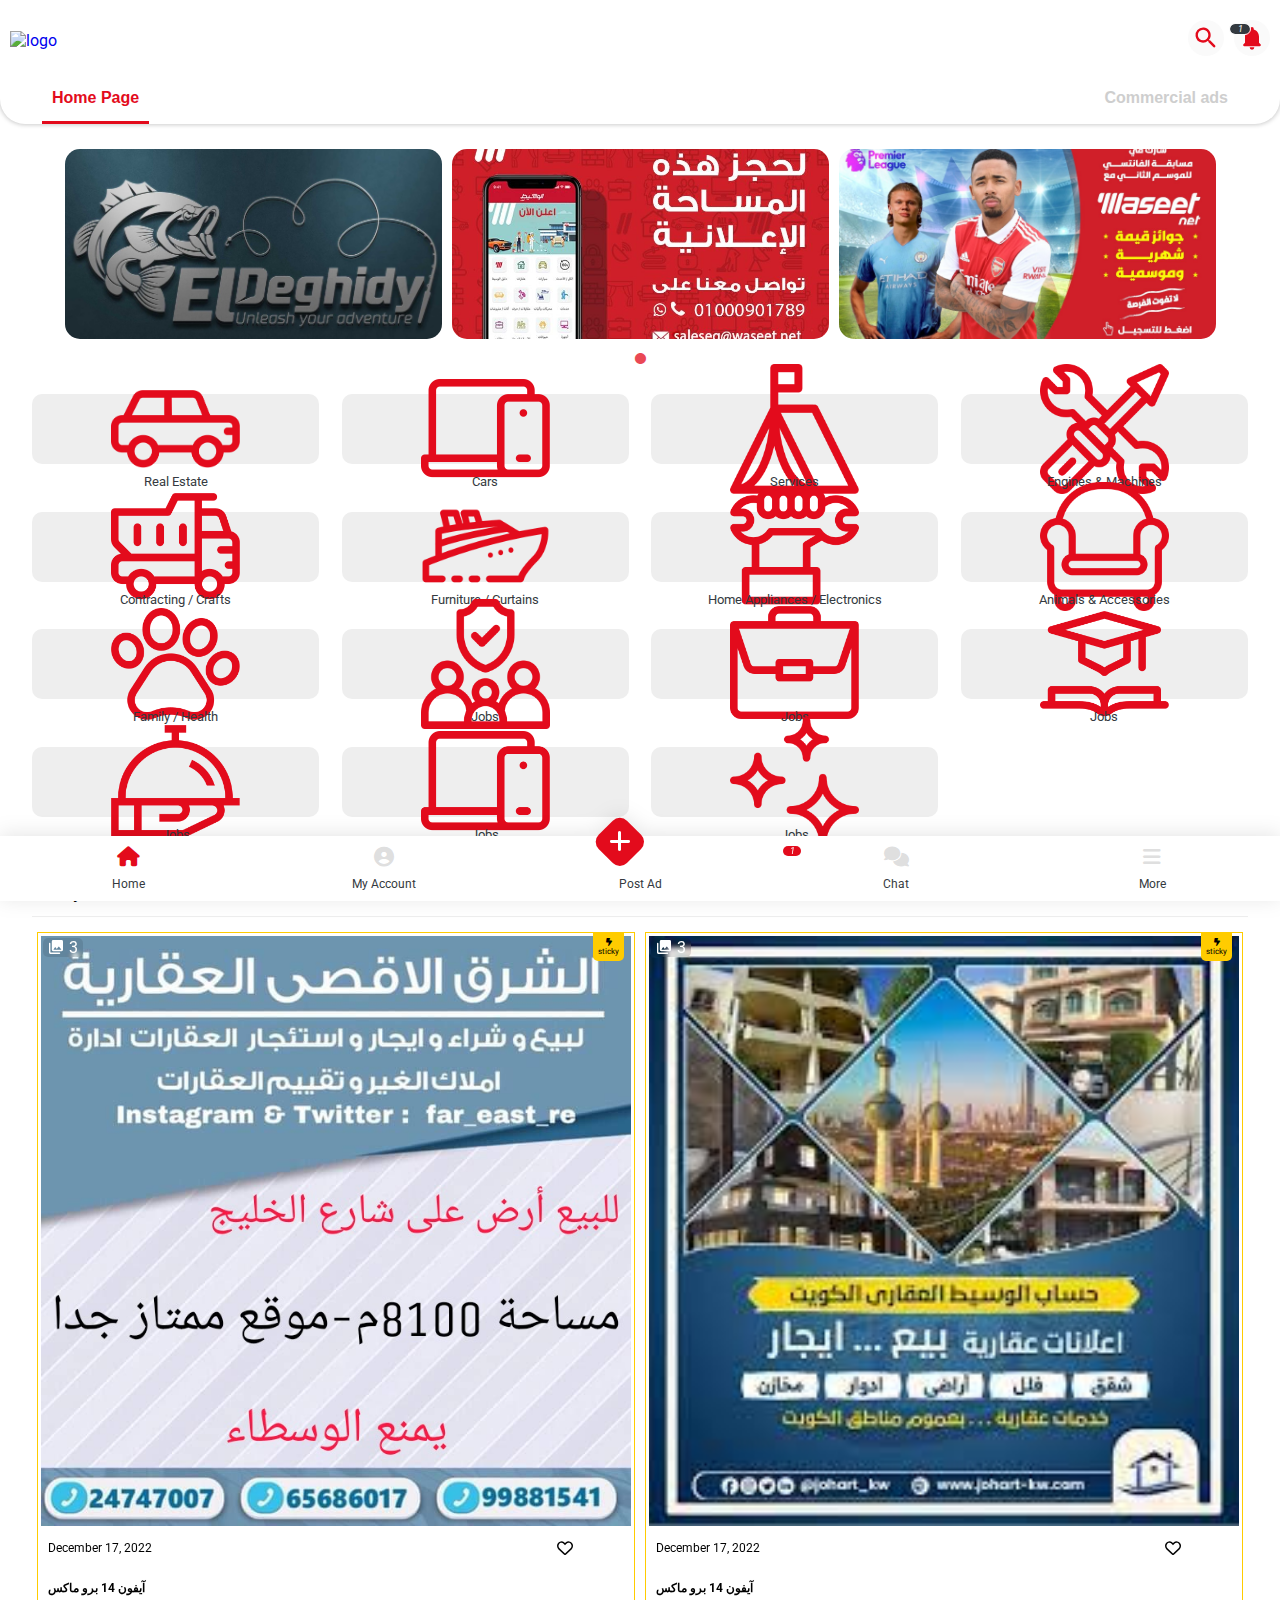
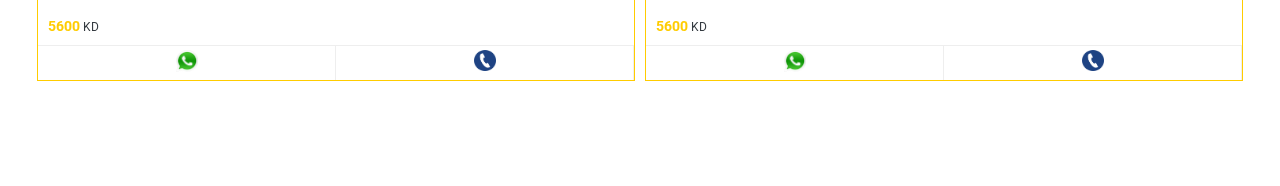
==== index.html @ 89611e68 "mobile-first design-push" ====
<!DOCTYPE html>
<html lang="en">

<head>
    <meta charset="UTF-8">
    <meta http-equiv="X-UA-Compatible" content="IE=edge">
    <meta name="viewport" content="width=device-width, initial-scale=1.0">
    <meta name="description" content="">
    <meta name="keywords" content="">
    <meta http-equiv="Content-Type" content="text/html;charset=UTF-8">
    <link rel="shortcut icon" href="images/icon/logo.ico" type="image/x-icon">
    <!-- FontAwesome -->
    <link rel="stylesheet" href="fonts/fontawesome.min.css">
    <link rel="stylesheet" href="fonts/brands.min.css">
    <link rel="stylesheet" href="fonts/solid.min.css">
    <link rel="stylesheet" href="fonts/regular.min.css">
    <!-- GoogleFonts English-->
    <link rel="preconnect" href="https://fonts.googleapis.com">
    <link rel="preconnect" href="https://fonts.gstatic.com" crossorigin>
    <link href="https://fonts.googleapis.com/css2?family=Roboto:wght@400;500;700&display=swap" rel="stylesheet">
    <!-- Slik -->
    <link rel="stylesheet" href="css/slick.css">
    <link rel="stylesheet" href="css/slick-theme.css">
    <!-- Style -->
    <link rel="stylesheet" href="css/main.css">
    <link rel="stylesheet" href="css/responsive.css">
    <title>Sample</title>
</head>

<body>
    <!-- Header Small View -->
    <header class="smViewHeader">
        <div class="container">
            <div class="top">
                <div class="logo"><a href="index.html"><img
                            src="https://eg.waseet.net/common-assets/img/logo/en-wasset-logo.svg" alt="logo"></a>
                </div>
                <div class="icon_smView">
                    <div class="search_icon"><a href=""><img src="images/icon/search.svg" alt="search"></a> </div>
                    <div class="notifiction_icon"><a href=""> <img src="images/icon/bell.svg" alt="bell"></a>
                        <div class="not-count">1</div>
                    </div>
                </div>
            </div>
            <div class="headerTaps">
                <!-- Tab links -->
                <div class="tab">
                    <button class="tablinks activeTapHomePage"
                        onclick="window.location='index.html';showPageContent(event);">Home Page
                    </button>

                </div>
                <div id="commercialPageTap" class="tab">
                    <button class="tablinks"
                        onclick="window.location='commercialAds.html';showPageContent(event);">Commercial
                        ads</button>
                </div>
            </div>
        </div>
    </header><!-- Header Small View -->


    <section class="pageContentSection">
        <div class="pageContent">
            <!-- Home Page content -->
            <div id="homePage" class="tabcontent">
                <!-- Main Slider SmallView -->
                <div class="centerSliderSmView">
                    <div class="item"><img src="images/slider/eldeghady.jpg" alt=""> </div>
                    <div class="item"><img src="images/slider/9.jpg" alt=""> </div>
                    <div class="item"><img src="images/slider/2.jpeg" alt=""> </div>
                </div><!-- Main Slider SmallView -->

                <!-- Category HomePage Icon -->
                <section class="categoryHomePageSection">
                    <div class="container">
                        <div class="categoryHomePage">
                            <div class="cat">
                                <div class="imgContainer"><img src="images/icon/cars-main-category-.png"
                                        alt="home appliance"></div>
                                <span class="catName">Real Estate</span>
                            </div>
                            <div class="cat">
                                <div class="imgContainer"><img src="images/icon/home-appliances-electronics.png"
                                        alt="cars">
                                </div>
                                <span class="catName">Cars</span>
                            </div>
                            <div class="cat">
                                <div class="imgContainer"><img src="images/icon/land-camps.png" alt="">
                                </div>
                                <span class="catName">Services</span>
                            </div>
                            <div class="cat">
                                <div class="imgContainer"><img src="images/icon/services.png" alt=""></div>
                                <span class="catName">Engines & Machines</span>
                            </div>
                            <div class="cat">
                                <div class="imgContainer"><img src="images/icon/engines-machines-main.png" alt=""></div>
                                <span class="catName">Contracting / Crafts</span>
                            </div>
                            <div class="cat">
                                <div class="imgContainer"> <img src="images/icon/sea.png" alt=""></div>
                                <span class="catName">Furniture / Curtains</span>
                            </div>
                            <div class="cat">
                                <div class="imgContainer"><img src="images/icon/contracting-crafts-main.png" alt="">
                                </div>
                                <span class="catName">Home Appliances / Electronics</span>
                            </div>
                            <div class="cat">
                                <div class="imgContainer"><img src="images/icon/furniture-curtains.png" alt=""></div>
                                <span class="catName">Animals & Accessories</span>
                            </div>
                            <div class="cat">
                                <div class="imgContainer"><img src="images/icon/animals-accessories.png" alt="">
                                </div>
                                <span class="catName">Family / Health</span>
                            </div>
                            <div class="cat">
                                <a href="#">
                                    <div class="imgContainer"><img src="images/icon/family-health.png" alt="">
                                    </div>
                                    <span class="catName">Jobs</span>
                                </a>
                            </div>
                            <div class="cat">
                                <a href="#">
                                    <div class="imgContainer"><img src="images/icon/jobs-.png" alt="">
                                    </div>
                                    <span class="catName">Jobs</span>
                                </a>
                            </div>
                            <div class="cat">
                                <a href="#">
                                    <div class="imgContainer"><img src="images/icon/training-institutes.png" alt="">
                                    </div>
                                    <span class="catName">Jobs</span>
                                </a>
                            </div>
                            <div class="cat">
                                <a href="#">
                                    <div class="imgContainer"><img src="images/icon/weddings-events.png" alt="">
                                    </div>
                                    <span class="catName">Jobs</span>
                                </a>
                            </div>
                            <div class="cat">
                                <a href="#">
                                    <div class="imgContainer"><img src="images/icon/home-appliances-electronics.png"
                                            alt="">
                                    </div>
                                    <span class="catName">Jobs</span>
                                </a>
                            </div>
                            <div class="cat">
                                <a href="#">
                                    <div class="imgContainer"><img src="images/icon/miscellaneous.png" alt="">
                                    </div>
                                    <span class="catName">Jobs</span>
                                </a>
                            </div>
                        </div>
                    </div>
                </section><!-- Category HomePage Icon -->

                <!-- Sticky Ads Title -->
                <section class="titleSection">
                    <div class="container">
                        <div class="flexArrangement">
                            <h3 class="title">Sticky Ads</h3>
                            <div class="arrowMore"><a href="#"><i class="fa-solid fa-arrow-right"></i></a></div>
                        </div>
                    </div>
                </section><!-- Sticky Ads Title -->

                <!-- Sticky Ads Slider -->
                <section class="stickyAdsSlider">
                    <div class="container">
                        <div class="autoplaystickAddSlider">
                            <div class="stickyItem">
                                <div class="stickyItemborder">
                                    <div class="stickyItemImg">
                                        <img src="images/ads/EquQ4h-W4AAQi5R.jpg" alt="">
                                        <div class="imgNum">
                                            <svg xmlns="http://www.w3.org/2000/svg" width="16" height="16"
                                                viewBox="0 0 16 16">
                                                <g id="collections_black_24dp" transform="translate(-2 -2)">
                                                    <path id="Path_27790" data-name="Path 27790" d="M0,0H16V16H0Z"
                                                        transform="translate(2 2)" fill="none" />
                                                    <path id="Path_27791" data-name="Path 27791"
                                                        d="M16,11.8V3.4A1.4,1.4,0,0,0,14.6,2H6.2A1.4,1.4,0,0,0,4.8,3.4v8.4a1.4,1.4,0,0,0,1.4,1.4h8.4A1.4,1.4,0,0,0,16,11.8ZM8.58,9.371,9.721,10.9l1.806-2.254a.35.35,0,0,1,.546,0l2.072,2.59a.349.349,0,0,1-.273.567H6.9a.35.35,0,0,1-.28-.56l1.4-1.869a.355.355,0,0,1,.56,0ZM2,5.5v9.1A1.4,1.4,0,0,0,3.4,16h9.1a.7.7,0,0,0,0-1.4H4.1a.7.7,0,0,1-.7-.7V5.5A.7.7,0,1,0,2,5.5Z"
                                                        transform="translate(1 1)" fill="#fff" />
                                                </g>
                                            </svg>
                                            <span class="imgCount">3</span>
                                        </div>
                                        <div class="imgboltstickybadge">
                                            <div class="boltIconDiv">
                                                <i class="fa-solid fa-bolt-lightning"></i>
                                            </div>
                                            <span>sticky</span>
                                        </div>
                                    </div>

                                    <div class="stickyItemContent">
                                        <div class="stickyItemContentaddfavIco"><i class="fa-regular fa-heart"></i>
                                        </div>
                                        <div class="stickyItemContenttime">
                                            <p>December 17, 2022 </p>
                                        </div>
                                        <div class="stickyItemContentTitle">
                                            <h5>آيفون 14 برو ماكس</h5>
                                        </div>
                                        <div class="stickyItemContentPrice">5600 <small>KD</small> </div>
                                    </div>

                                    <div class="stickyIteContact">
                                        <ul>
                                            <li>
                                                <div class="whats"><a
                                                        href="https://wa.me/+201275611440?text=urlencodedtext"><img
                                                            src="images/icon/whatsapp_logo-2x.png" alt="">
                                                    </a></div>

                                            </li>
                                            <li>
                                                <div class="call">
                                                    <a href="#"><img src="images/icon/call.png" alt=""></a>
                                                </div>
                                            </li>
                                        </ul>
                                    </div>
                                </div>
                            </div>

                            <div class="stickyItem">
                                <div class="stickyItemborder">
                                    <div class="stickyItemImg">
                                        <img src="images/ads/download.jpg" alt="">
                                        <div class="imgNum">
                                            <svg xmlns="http://www.w3.org/2000/svg" width="16" height="16"
                                                viewBox="0 0 16 16">
                                                <g id="collections_black_24dp" transform="translate(-2 -2)">
                                                    <path id="Path_27790" data-name="Path 27790" d="M0,0H16V16H0Z"
                                                        transform="translate(2 2)" fill="none" />
                                                    <path id="Path_27791" data-name="Path 27791"
                                                        d="M16,11.8V3.4A1.4,1.4,0,0,0,14.6,2H6.2A1.4,1.4,0,0,0,4.8,3.4v8.4a1.4,1.4,0,0,0,1.4,1.4h8.4A1.4,1.4,0,0,0,16,11.8ZM8.58,9.371,9.721,10.9l1.806-2.254a.35.35,0,0,1,.546,0l2.072,2.59a.349.349,0,0,1-.273.567H6.9a.35.35,0,0,1-.28-.56l1.4-1.869a.355.355,0,0,1,.56,0ZM2,5.5v9.1A1.4,1.4,0,0,0,3.4,16h9.1a.7.7,0,0,0,0-1.4H4.1a.7.7,0,0,1-.7-.7V5.5A.7.7,0,1,0,2,5.5Z"
                                                        transform="translate(1 1)" fill="#fff" />
                                                </g>
                                            </svg>
                                            <span class="imgCount">3</span>
                                        </div>
                                        <div class="imgboltstickybadge">
                                            <div class="boltIconDiv">
                                                <i class="fa-solid fa-bolt-lightning"></i>
                                            </div>
                                            <span>sticky</span>
                                        </div>
                                    </div>

                                    <div class="stickyItemContent">
                                        <div class="stickyItemContentaddfavIco"><i class="fa-regular fa-heart"></i>
                                        </div>
                                        <div class="stickyItemContenttime">
                                            <p>December 17, 2022 </p>
                                        </div>
                                        <div class="stickyItemContentTitle">
                                            <h5>آيفون 14 برو ماكس</h5>
                                        </div>
                                        <div class="stickyItemContentPrice">5600 <small>KD</small> </div>
                                    </div>

                                    <div class="stickyIteContact">
                                        <ul>
                                            <li>
                                                <div class="whats"><a
                                                        href="https://wa.me/+201275611440?text=urlencodedtext"><img
                                                            src="images/icon/whatsapp_logo-2x.png" alt="">
                                                    </a></div>

                                            </li>
                                            <li>
                                                <div class="call">
                                                    <a href="#"><img src="images/icon/call.png" alt=""></a>
                                                </div>
                                            </li>
                                        </ul>
                                    </div>
                                </div>

                            </div>

                            <div class="stickyItem">
                                <div class="stickyItemborder">
                                    <div class="stickyItemImg">
                                        <img src="images/ads/EpnDn-5XMAAPvH9.jpg" alt="">
                                        <div class="imgNum">
                                            <svg xmlns="http://www.w3.org/2000/svg" width="16" height="16"
                                                viewBox="0 0 16 16">
                                                <g id="collections_black_24dp" transform="translate(-2 -2)">
                                                    <path id="Path_27790" data-name="Path 27790" d="M0,0H16V16H0Z"
                                                        transform="translate(2 2)" fill="none" />
                                                    <path id="Path_27791" data-name="Path 27791"
                                                        d="M16,11.8V3.4A1.4,1.4,0,0,0,14.6,2H6.2A1.4,1.4,0,0,0,4.8,3.4v8.4a1.4,1.4,0,0,0,1.4,1.4h8.4A1.4,1.4,0,0,0,16,11.8ZM8.58,9.371,9.721,10.9l1.806-2.254a.35.35,0,0,1,.546,0l2.072,2.59a.349.349,0,0,1-.273.567H6.9a.35.35,0,0,1-.28-.56l1.4-1.869a.355.355,0,0,1,.56,0ZM2,5.5v9.1A1.4,1.4,0,0,0,3.4,16h9.1a.7.7,0,0,0,0-1.4H4.1a.7.7,0,0,1-.7-.7V5.5A.7.7,0,1,0,2,5.5Z"
                                                        transform="translate(1 1)" fill="#fff" />
                                                </g>
                                            </svg>
                                            <span class="imgCount">3</span>
                                        </div>
                                        <div class="imgboltstickybadge">
                                            <div class="boltIconDiv">
                                                <i class="fa-solid fa-bolt-lightning"></i>
                                            </div>
                                            <span>sticky</span>
                                        </div>
                                    </div>

                                    <div class="stickyItemContent">
                                        <div class="stickyItemContentaddfavIco"><i class="fa-regular fa-heart"></i>
                                        </div>
                                        <div class="stickyItemContenttime">
                                            <p>December 17, 2022 </p>
                                        </div>
                                        <div class="stickyItemContentTitle">
                                            <h5>آيفون 14 برو ماكس</h5>
                                        </div>
                                        <div class="stickyItemContentPrice">5600 <small>KD</small> </div>
                                    </div>
                                    <div class="stickyIteContact">
                                        <ul>
                                            <li>
                                                <div class="whats"><a
                                                        href="https://wa.me/+201275611440?text=urlencodedtext"><img
                                                            src="images/icon/whatsapp_logo-2x.png" alt="">
                                                    </a></div>

                                            </li>
                                            <li>
                                                <div class="call">
                                                    <a href="#"><img src="images/icon/call.png" alt=""></a>
                                                </div>
                                            </li>
                                        </ul>
                                    </div>
                                </div>
                            </div>

                            <div class="stickyItem">
                                <div class="stickyItemborder">
                                    <div class="stickyItemImg">
                                        <img src="images/ads/EquQ4h-W4AAQi5R.jpg" alt="">
                                        <div class="imgNum">
                                            <svg xmlns="http://www.w3.org/2000/svg" width="16" height="16"
                                                viewBox="0 0 16 16">
                                                <g id="collections_black_24dp" transform="translate(-2 -2)">
                                                    <path id="Path_27790" data-name="Path 27790" d="M0,0H16V16H0Z"
                                                        transform="translate(2 2)" fill="none" />
                                                    <path id="Path_27791" data-name="Path 27791"
                                                        d="M16,11.8V3.4A1.4,1.4,0,0,0,14.6,2H6.2A1.4,1.4,0,0,0,4.8,3.4v8.4a1.4,1.4,0,0,0,1.4,1.4h8.4A1.4,1.4,0,0,0,16,11.8ZM8.58,9.371,9.721,10.9l1.806-2.254a.35.35,0,0,1,.546,0l2.072,2.59a.349.349,0,0,1-.273.567H6.9a.35.35,0,0,1-.28-.56l1.4-1.869a.355.355,0,0,1,.56,0ZM2,5.5v9.1A1.4,1.4,0,0,0,3.4,16h9.1a.7.7,0,0,0,0-1.4H4.1a.7.7,0,0,1-.7-.7V5.5A.7.7,0,1,0,2,5.5Z"
                                                        transform="translate(1 1)" fill="#fff" />
                                                </g>
                                            </svg>
                                            <span class="imgCount">3</span>
                                        </div>
                                        <div class="imgboltstickybadge">
                                            <div class="boltIconDiv">
                                                <i class="fa-solid fa-bolt-lightning"></i>
                                            </div>
                                            <span>sticky</span>
                                        </div>
                                    </div>

                                    <div class="stickyItemContent">
                                        <div class="stickyItemContentaddfavIco"><i class="fa-regular fa-heart"></i>
                                        </div>
                                        <div class="stickyItemContenttime">
                                            <p>December 17, 2022 </p>
                                        </div>
                                        <div class="stickyItemContentTitle">
                                            <h5>آيفون 14 برو ماكس</h5>
                                        </div>
                                        <div class="stickyItemContentPrice">5600 <small>KD</small> </div>
                                    </div>

                                    <div class="stickyIteContact">
                                        <ul>
                                            <li>
                                                <div class="whats"><a
                                                        href="https://wa.me/+201275611440?text=urlencodedtext"><img
                                                            src="images/icon/whatsapp_logo-2x.png" alt="">
                                                    </a></div>

                                            </li>
                                            <li>
                                                <div class="call">
                                                    <a href="#"><img src="images/icon/call.png" alt=""></a>
                                                </div>
                                            </li>
                                        </ul>
                                    </div>
                                </div>
                            </div>
                        </div>
                    </div>
                </section><!-- Sticky Ads Slider -->
            </div>
        </div>
    </section>


    <footer id="smallViewFooter">
        <ul class="smallViewFooterMenu">

            <li>
                <a href="">
                    <i class="fa-sharp fa-solid fa-house fa-lg smallViewFooterMenuLiActive"></i>
                    <span>home</span>
                </a>
            </li>

            <li>
                <a href="">
                    <i class="fa-solid fa-circle-user fa-lg"></i>
                    <span>my account</span>
                </a>
            </li>

            <li>
                <a href="" class="plusIconFooter">
                    <div class="plusIconContainer">
                        <div class="plusIconFooterBg">
                            <i class="fa-solid fa-plus fa-lg"></i>
                        </div>
                    </div>
                    <span>post ad</span>
                </a>
            </li>

            <li>
                <a href="" class="smallFooterCommentIconHref">
                    <div class="smallFooterCommentIcon">
                        <i class="fa-solid fa-comments fa-lg"></i>
                        <div class="smallFooterCommentIconCountDiv">1</div>
                    </div>

                    <span>chat</span>
                </a>
            </li>

            <li>
                <a href="">
                    <i class="fa-solid fa-bars fa-lg"></i>
                    <span>more</span>
                </a>
            </li>

        </ul>
    </footer>


    <script src="js/jquery.min.js"></script>
    <script src="js/jquery-migrate.min.js"></script>
    <script src="js/slick.min.js"></script>
    <script src="js/smooth-scroll.js"></script>
    <script src="js/script.js"></script>
</body>

</html>
---- fonts/brands.min.css ----
/*!
 * Font Awesome Free 6.2.0 by @fontawesome - https://fontawesome.com
 * License - https://fontawesome.com/license/free (Icons: CC BY 4.0, Fonts: SIL OFL 1.1, Code: MIT License)
 * Copyright 2022 Fonticons, Inc.
 */
:host,:root{--fa-style-family-brands:"Font Awesome 6 Brands";--fa-font-brands:normal 400 1em/1 "Font Awesome 6 Brands"}@font-face{font-family:"Font Awesome 6 Brands";font-style:normal;font-weight:400;font-display:block;src:url(../webfonts/fa-brands-400.woff2) format("woff2"),url(../webfonts/fa-brands-400.ttf) format("truetype")}.fa-brands,.fab{font-weight:400}.fa-monero:before{content:"\f3d0"}.fa-hooli:before{content:"\f427"}.fa-yelp:before{content:"\f1e9"}.fa-cc-visa:before{content:"\f1f0"}.fa-lastfm:before{content:"\f202"}.fa-shopware:before{content:"\f5b5"}.fa-creative-commons-nc:before{content:"\f4e8"}.fa-aws:before{content:"\f375"}.fa-redhat:before{content:"\f7bc"}.fa-yoast:before{content:"\f2b1"}.fa-cloudflare:before{content:"\e07d"}.fa-ups:before{content:"\f7e0"}.fa-wpexplorer:before{content:"\f2de"}.fa-dyalog:before{content:"\f399"}.fa-bity:before{content:"\f37a"}.fa-stackpath:before{content:"\f842"}.fa-buysellads:before{content:"\f20d"}.fa-first-order:before{content:"\f2b0"}.fa-modx:before{content:"\f285"}.fa-guilded:before{content:"\e07e"}.fa-vnv:before{content:"\f40b"}.fa-js-square:before,.fa-square-js:before{content:"\f3b9"}.fa-microsoft:before{content:"\f3ca"}.fa-qq:before{content:"\f1d6"}.fa-orcid:before{content:"\f8d2"}.fa-java:before{content:"\f4e4"}.fa-invision:before{content:"\f7b0"}.fa-creative-commons-pd-alt:before{content:"\f4ed"}.fa-centercode:before{content:"\f380"}.fa-glide-g:before{content:"\f2a6"}.fa-drupal:before{content:"\f1a9"}.fa-hire-a-helper:before{content:"\f3b0"}.fa-creative-commons-by:before{content:"\f4e7"}.fa-unity:before{content:"\e049"}.fa-whmcs:before{content:"\f40d"}.fa-rocketchat:before{content:"\f3e8"}.fa-vk:before{content:"\f189"}.fa-untappd:before{content:"\f405"}.fa-mailchimp:before{content:"\f59e"}.fa-css3-alt:before{content:"\f38b"}.fa-reddit-square:before,.fa-square-reddit:before{content:"\f1a2"}.fa-vimeo-v:before{content:"\f27d"}.fa-contao:before{content:"\f26d"}.fa-square-font-awesome:before{content:"\e5ad"}.fa-deskpro:before{content:"\f38f"}.fa-sistrix:before{content:"\f3ee"}.fa-instagram-square:before,.fa-square-instagram:before{content:"\e055"}.fa-battle-net:before{content:"\f835"}.fa-the-red-yeti:before{content:"\f69d"}.fa-hacker-news-square:before,.fa-square-hacker-news:before{content:"\f3af"}.fa-edge:before{content:"\f282"}.fa-napster:before{content:"\f3d2"}.fa-snapchat-square:before,.fa-square-snapchat:before{content:"\f2ad"}.fa-google-plus-g:before{content:"\f0d5"}.fa-artstation:before{content:"\f77a"}.fa-markdown:before{content:"\f60f"}.fa-sourcetree:before{content:"\f7d3"}.fa-google-plus:before{content:"\f2b3"}.fa-diaspora:before{content:"\f791"}.fa-foursquare:before{content:"\f180"}.fa-stack-overflow:before{content:"\f16c"}.fa-github-alt:before{content:"\f113"}.fa-phoenix-squadron:before{content:"\f511"}.fa-pagelines:before{content:"\f18c"}.fa-algolia:before{content:"\f36c"}.fa-red-river:before{content:"\f3e3"}.fa-creative-commons-sa:before{content:"\f4ef"}.fa-safari:before{content:"\f267"}.fa-google:before{content:"\f1a0"}.fa-font-awesome-alt:before,.fa-square-font-awesome-stroke:before{content:"\f35c"}.fa-atlassian:before{content:"\f77b"}.fa-linkedin-in:before{content:"\f0e1"}.fa-digital-ocean:before{content:"\f391"}.fa-nimblr:before{content:"\f5a8"}.fa-chromecast:before{content:"\f838"}.fa-evernote:before{content:"\f839"}.fa-hacker-news:before{content:"\f1d4"}.fa-creative-commons-sampling:before{content:"\f4f0"}.fa-adversal:before{content:"\f36a"}.fa-creative-commons:before{content:"\f25e"}.fa-watchman-monitoring:before{content:"\e087"}.fa-fonticons:before{content:"\f280"}.fa-weixin:before{content:"\f1d7"}.fa-shirtsinbulk:before{content:"\f214"}.fa-codepen:before{content:"\f1cb"}.fa-git-alt:before{content:"\f841"}.fa-lyft:before{content:"\f3c3"}.fa-rev:before{content:"\f5b2"}.fa-windows:before{content:"\f17a"}.fa-wizards-of-the-coast:before{content:"\f730"}.fa-square-viadeo:before,.fa-viadeo-square:before{content:"\f2aa"}.fa-meetup:before{content:"\f2e0"}.fa-centos:before{content:"\f789"}.fa-adn:before{content:"\f170"}.fa-cloudsmith:before{content:"\f384"}.fa-pied-piper-alt:before{content:"\f1a8"}.fa-dribbble-square:before,.fa-square-dribbble:before{content:"\f397"}.fa-codiepie:before{content:"\f284"}.fa-node:before{content:"\f419"}.fa-mix:before{content:"\f3cb"}.fa-steam:before{content:"\f1b6"}.fa-cc-apple-pay:before{content:"\f416"}.fa-scribd:before{content:"\f28a"}.fa-openid:before{content:"\f19b"}.fa-instalod:before{content:"\e081"}.fa-expeditedssl:before{content:"\f23e"}.fa-sellcast:before{content:"\f2da"}.fa-square-twitter:before,.fa-twitter-square:before{content:"\f081"}.fa-r-project:before{content:"\f4f7"}.fa-delicious:before{content:"\f1a5"}.fa-freebsd:before{content:"\f3a4"}.fa-vuejs:before{content:"\f41f"}.fa-accusoft:before{content:"\f369"}.fa-ioxhost:before{content:"\f208"}.fa-fonticons-fi:before{content:"\f3a2"}.fa-app-store:before{content:"\f36f"}.fa-cc-mastercard:before{content:"\f1f1"}.fa-itunes-note:before{content:"\f3b5"}.fa-golang:before{content:"\e40f"}.fa-kickstarter:before{content:"\f3bb"}.fa-grav:before{content:"\f2d6"}.fa-weibo:before{content:"\f18a"}.fa-uncharted:before{content:"\e084"}.fa-firstdraft:before{content:"\f3a1"}.fa-square-youtube:before,.fa-youtube-square:before{content:"\f431"}.fa-wikipedia-w:before{content:"\f266"}.fa-rendact:before,.fa-wpressr:before{content:"\f3e4"}.fa-angellist:before{content:"\f209"}.fa-galactic-republic:before{content:"\f50c"}.fa-nfc-directional:before{content:"\e530"}.fa-skype:before{content:"\f17e"}.fa-joget:before{content:"\f3b7"}.fa-fedora:before{content:"\f798"}.fa-stripe-s:before{content:"\f42a"}.fa-meta:before{content:"\e49b"}.fa-laravel:before{content:"\f3bd"}.fa-hotjar:before{content:"\f3b1"}.fa-bluetooth-b:before{content:"\f294"}.fa-sticker-mule:before{content:"\f3f7"}.fa-creative-commons-zero:before{content:"\f4f3"}.fa-hips:before{content:"\f452"}.fa-behance:before{content:"\f1b4"}.fa-reddit:before{content:"\f1a1"}.fa-discord:before{content:"\f392"}.fa-chrome:before{content:"\f268"}.fa-app-store-ios:before{content:"\f370"}.fa-cc-discover:before{content:"\f1f2"}.fa-wpbeginner:before{content:"\f297"}.fa-confluence:before{content:"\f78d"}.fa-mdb:before{content:"\f8ca"}.fa-dochub:before{content:"\f394"}.fa-accessible-icon:before{content:"\f368"}.fa-ebay:before{content:"\f4f4"}.fa-amazon:before{content:"\f270"}.fa-unsplash:before{content:"\e07c"}.fa-yarn:before{content:"\f7e3"}.fa-square-steam:before,.fa-steam-square:before{content:"\f1b7"}.fa-500px:before{content:"\f26e"}.fa-square-vimeo:before,.fa-vimeo-square:before{content:"\f194"}.fa-asymmetrik:before{content:"\f372"}.fa-font-awesome-flag:before,.fa-font-awesome-logo-full:before,.fa-font-awesome:before{content:"\f2b4"}.fa-gratipay:before{content:"\f184"}.fa-apple:before{content:"\f179"}.fa-hive:before{content:"\e07f"}.fa-gitkraken:before{content:"\f3a6"}.fa-keybase:before{content:"\f4f5"}.fa-apple-pay:before{content:"\f415"}.fa-padlet:before{content:"\e4a0"}.fa-amazon-pay:before{content:"\f42c"}.fa-github-square:before,.fa-square-github:before{content:"\f092"}.fa-stumbleupon:before{content:"\f1a4"}.fa-fedex:before{content:"\f797"}.fa-phoenix-framework:before{content:"\f3dc"}.fa-shopify:before{content:"\e057"}.fa-neos:before{content:"\f612"}.fa-hackerrank:before{content:"\f5f7"}.fa-researchgate:before{content:"\f4f8"}.fa-swift:before{content:"\f8e1"}.fa-angular:before{content:"\f420"}.fa-speakap:before{content:"\f3f3"}.fa-angrycreative:before{content:"\f36e"}.fa-y-combinator:before{content:"\f23b"}.fa-empire:before{content:"\f1d1"}.fa-envira:before{content:"\f299"}.fa-gitlab-square:before,.fa-square-gitlab:before{content:"\e5ae"}.fa-studiovinari:before{content:"\f3f8"}.fa-pied-piper:before{content:"\f2ae"}.fa-wordpress:before{content:"\f19a"}.fa-product-hunt:before{content:"\f288"}.fa-firefox:before{content:"\f269"}.fa-linode:before{content:"\f2b8"}.fa-goodreads:before{content:"\f3a8"}.fa-odnoklassniki-square:before,.fa-square-odnoklassniki:before{content:"\f264"}.fa-jsfiddle:before{content:"\f1cc"}.fa-sith:before{content:"\f512"}.fa-themeisle:before{content:"\f2b2"}.fa-page4:before{content:"\f3d7"}.fa-hashnode:before{content:"\e499"}.fa-react:before{content:"\f41b"}.fa-cc-paypal:before{content:"\f1f4"}.fa-squarespace:before{content:"\f5be"}.fa-cc-stripe:before{content:"\f1f5"}.fa-creative-commons-share:before{content:"\f4f2"}.fa-bitcoin:before{content:"\f379"}.fa-keycdn:before{content:"\f3ba"}.fa-opera:before{content:"\f26a"}.fa-itch-io:before{content:"\f83a"}.fa-umbraco:before{content:"\f8e8"}.fa-galactic-senate:before{content:"\f50d"}.fa-ubuntu:before{content:"\f7df"}.fa-draft2digital:before{content:"\f396"}.fa-stripe:before{content:"\f429"}.fa-houzz:before{content:"\f27c"}.fa-gg:before{content:"\f260"}.fa-dhl:before{content:"\f790"}.fa-pinterest-square:before,.fa-square-pinterest:before{content:"\f0d3"}.fa-xing:before{content:"\f168"}.fa-blackberry:before{content:"\f37b"}.fa-creative-commons-pd:before{content:"\f4ec"}.fa-playstation:before{content:"\f3df"}.fa-quinscape:before{content:"\f459"}.fa-less:before{content:"\f41d"}.fa-blogger-b:before{content:"\f37d"}.fa-opencart:before{content:"\f23d"}.fa-vine:before{content:"\f1ca"}.fa-paypal:before{content:"\f1ed"}.fa-gitlab:before{content:"\f296"}.fa-typo3:before{content:"\f42b"}.fa-reddit-alien:before{content:"\f281"}.fa-yahoo:before{content:"\f19e"}.fa-dailymotion:before{content:"\e052"}.fa-affiliatetheme:before{content:"\f36b"}.fa-pied-piper-pp:before{content:"\f1a7"}.fa-bootstrap:before{content:"\f836"}.fa-odnoklassniki:before{content:"\f263"}.fa-nfc-symbol:before{content:"\e531"}.fa-ethereum:before{content:"\f42e"}.fa-speaker-deck:before{content:"\f83c"}.fa-creative-commons-nc-eu:before{content:"\f4e9"}.fa-patreon:before{content:"\f3d9"}.fa-avianex:before{content:"\f374"}.fa-ello:before{content:"\f5f1"}.fa-gofore:before{content:"\f3a7"}.fa-bimobject:before{content:"\f378"}.fa-facebook-f:before{content:"\f39e"}.fa-google-plus-square:before,.fa-square-google-plus:before{content:"\f0d4"}.fa-mandalorian:before{content:"\f50f"}.fa-first-order-alt:before{content:"\f50a"}.fa-osi:before{content:"\f41a"}.fa-google-wallet:before{content:"\f1ee"}.fa-d-and-d-beyond:before{content:"\f6ca"}.fa-periscope:before{content:"\f3da"}.fa-fulcrum:before{content:"\f50b"}.fa-cloudscale:before{content:"\f383"}.fa-forumbee:before{content:"\f211"}.fa-mizuni:before{content:"\f3cc"}.fa-schlix:before{content:"\f3ea"}.fa-square-xing:before,.fa-xing-square:before{content:"\f169"}.fa-bandcamp:before{content:"\f2d5"}.fa-wpforms:before{content:"\f298"}.fa-cloudversify:before{content:"\f385"}.fa-usps:before{content:"\f7e1"}.fa-megaport:before{content:"\f5a3"}.fa-magento:before{content:"\f3c4"}.fa-spotify:before{content:"\f1bc"}.fa-optin-monster:before{content:"\f23c"}.fa-fly:before{content:"\f417"}.fa-aviato:before{content:"\f421"}.fa-itunes:before{content:"\f3b4"}.fa-cuttlefish:before{content:"\f38c"}.fa-blogger:before{content:"\f37c"}.fa-flickr:before{content:"\f16e"}.fa-viber:before{content:"\f409"}.fa-soundcloud:before{content:"\f1be"}.fa-digg:before{content:"\f1a6"}.fa-tencent-weibo:before{content:"\f1d5"}.fa-symfony:before{content:"\f83d"}.fa-maxcdn:before{content:"\f136"}.fa-etsy:before{content:"\f2d7"}.fa-facebook-messenger:before{content:"\f39f"}.fa-audible:before{content:"\f373"}.fa-think-peaks:before{content:"\f731"}.fa-bilibili:before{content:"\e3d9"}.fa-erlang:before{content:"\f39d"}.fa-cotton-bureau:before{content:"\f89e"}.fa-dashcube:before{content:"\f210"}.fa-42-group:before,.fa-innosoft:before{content:"\e080"}.fa-stack-exchange:before{content:"\f18d"}.fa-elementor:before{content:"\f430"}.fa-pied-piper-square:before,.fa-square-pied-piper:before{content:"\e01e"}.fa-creative-commons-nd:before{content:"\f4eb"}.fa-palfed:before{content:"\f3d8"}.fa-superpowers:before{content:"\f2dd"}.fa-resolving:before{content:"\f3e7"}.fa-xbox:before{content:"\f412"}.fa-searchengin:before{content:"\f3eb"}.fa-tiktok:before{content:"\e07b"}.fa-facebook-square:before,.fa-square-facebook:before{content:"\f082"}.fa-renren:before{content:"\f18b"}.fa-linux:before{content:"\f17c"}.fa-glide:before{content:"\f2a5"}.fa-linkedin:before{content:"\f08c"}.fa-hubspot:before{content:"\f3b2"}.fa-deploydog:before{content:"\f38e"}.fa-twitch:before{content:"\f1e8"}.fa-ravelry:before{content:"\f2d9"}.fa-mixer:before{content:"\e056"}.fa-lastfm-square:before,.fa-square-lastfm:before{content:"\f203"}.fa-vimeo:before{content:"\f40a"}.fa-mendeley:before{content:"\f7b3"}.fa-uniregistry:before{content:"\f404"}.fa-figma:before{content:"\f799"}.fa-creative-commons-remix:before{content:"\f4ee"}.fa-cc-amazon-pay:before{content:"\f42d"}.fa-dropbox:before{content:"\f16b"}.fa-instagram:before{content:"\f16d"}.fa-cmplid:before{content:"\e360"}.fa-facebook:before{content:"\f09a"}.fa-gripfire:before{content:"\f3ac"}.fa-jedi-order:before{content:"\f50e"}.fa-uikit:before{content:"\f403"}.fa-fort-awesome-alt:before{content:"\f3a3"}.fa-phabricator:before{content:"\f3db"}.fa-ussunnah:before{content:"\f407"}.fa-earlybirds:before{content:"\f39a"}.fa-trade-federation:before{content:"\f513"}.fa-autoprefixer:before{content:"\f41c"}.fa-whatsapp:before{content:"\f232"}.fa-slideshare:before{content:"\f1e7"}.fa-google-play:before{content:"\f3ab"}.fa-viadeo:before{content:"\f2a9"}.fa-line:before{content:"\f3c0"}.fa-google-drive:before{content:"\f3aa"}.fa-servicestack:before{content:"\f3ec"}.fa-simplybuilt:before{content:"\f215"}.fa-bitbucket:before{content:"\f171"}.fa-imdb:before{content:"\f2d8"}.fa-deezer:before{content:"\e077"}.fa-raspberry-pi:before{content:"\f7bb"}.fa-jira:before{content:"\f7b1"}.fa-docker:before{content:"\f395"}.fa-screenpal:before{content:"\e570"}.fa-bluetooth:before{content:"\f293"}.fa-gitter:before{content:"\f426"}.fa-d-and-d:before{content:"\f38d"}.fa-microblog:before{content:"\e01a"}.fa-cc-diners-club:before{content:"\f24c"}.fa-gg-circle:before{content:"\f261"}.fa-pied-piper-hat:before{content:"\f4e5"}.fa-kickstarter-k:before{content:"\f3bc"}.fa-yandex:before{content:"\f413"}.fa-readme:before{content:"\f4d5"}.fa-html5:before{content:"\f13b"}.fa-sellsy:before{content:"\f213"}.fa-sass:before{content:"\f41e"}.fa-wirsindhandwerk:before,.fa-wsh:before{content:"\e2d0"}.fa-buromobelexperte:before{content:"\f37f"}.fa-salesforce:before{content:"\f83b"}.fa-octopus-deploy:before{content:"\e082"}.fa-medapps:before{content:"\f3c6"}.fa-ns8:before{content:"\f3d5"}.fa-pinterest-p:before{content:"\f231"}.fa-apper:before{content:"\f371"}.fa-fort-awesome:before{content:"\f286"}.fa-waze:before{content:"\f83f"}.fa-cc-jcb:before{content:"\f24b"}.fa-snapchat-ghost:before,.fa-snapchat:before{content:"\f2ab"}.fa-fantasy-flight-games:before{content:"\f6dc"}.fa-rust:before{content:"\e07a"}.fa-wix:before{content:"\f5cf"}.fa-behance-square:before,.fa-square-behance:before{content:"\f1b5"}.fa-supple:before{content:"\f3f9"}.fa-rebel:before{content:"\f1d0"}.fa-css3:before{content:"\f13c"}.fa-staylinked:before{content:"\f3f5"}.fa-kaggle:before{content:"\f5fa"}.fa-space-awesome:before{content:"\e5ac"}.fa-deviantart:before{content:"\f1bd"}.fa-cpanel:before{content:"\f388"}.fa-goodreads-g:before{content:"\f3a9"}.fa-git-square:before,.fa-square-git:before{content:"\f1d2"}.fa-square-tumblr:before,.fa-tumblr-square:before{content:"\f174"}.fa-trello:before{content:"\f181"}.fa-creative-commons-nc-jp:before{content:"\f4ea"}.fa-get-pocket:before{content:"\f265"}.fa-perbyte:before{content:"\e083"}.fa-grunt:before{content:"\f3ad"}.fa-weebly:before{content:"\f5cc"}.fa-connectdevelop:before{content:"\f20e"}.fa-leanpub:before{content:"\f212"}.fa-black-tie:before{content:"\f27e"}.fa-themeco:before{content:"\f5c6"}.fa-python:before{content:"\f3e2"}.fa-android:before{content:"\f17b"}.fa-bots:before{content:"\e340"}.fa-free-code-camp:before{content:"\f2c5"}.fa-hornbill:before{content:"\f592"}.fa-js:before{content:"\f3b8"}.fa-ideal:before{content:"\e013"}.fa-git:before{content:"\f1d3"}.fa-dev:before{content:"\f6cc"}.fa-sketch:before{content:"\f7c6"}.fa-yandex-international:before{content:"\f414"}.fa-cc-amex:before{content:"\f1f3"}.fa-uber:before{content:"\f402"}.fa-github:before{content:"\f09b"}.fa-php:before{content:"\f457"}.fa-alipay:before{content:"\f642"}.fa-youtube:before{content:"\f167"}.fa-skyatlas:before{content:"\f216"}.fa-firefox-browser:before{content:"\e007"}.fa-replyd:before{content:"\f3e6"}.fa-suse:before{content:"\f7d6"}.fa-jenkins:before{content:"\f3b6"}.fa-twitter:before{content:"\f099"}.fa-rockrms:before{content:"\f3e9"}.fa-pinterest:before{content:"\f0d2"}.fa-buffer:before{content:"\f837"}.fa-npm:before{content:"\f3d4"}.fa-yammer:before{content:"\f840"}.fa-btc:before{content:"\f15a"}.fa-dribbble:before{content:"\f17d"}.fa-stumbleupon-circle:before{content:"\f1a3"}.fa-internet-explorer:before{content:"\f26b"}.fa-telegram-plane:before,.fa-telegram:before{content:"\f2c6"}.fa-old-republic:before{content:"\f510"}.fa-square-whatsapp:before,.fa-whatsapp-square:before{content:"\f40c"}.fa-node-js:before{content:"\f3d3"}.fa-edge-legacy:before{content:"\e078"}.fa-slack-hash:before,.fa-slack:before{content:"\f198"}.fa-medrt:before{content:"\f3c8"}.fa-usb:before{content:"\f287"}.fa-tumblr:before{content:"\f173"}.fa-vaadin:before{content:"\f408"}.fa-quora:before{content:"\f2c4"}.fa-reacteurope:before{content:"\f75d"}.fa-medium-m:before,.fa-medium:before{content:"\f23a"}.fa-amilia:before{content:"\f36d"}.fa-mixcloud:before{content:"\f289"}.fa-flipboard:before{content:"\f44d"}.fa-viacoin:before{content:"\f237"}.fa-critical-role:before{content:"\f6c9"}.fa-sitrox:before{content:"\e44a"}.fa-discourse:before{content:"\f393"}.fa-joomla:before{content:"\f1aa"}.fa-mastodon:before{content:"\f4f6"}.fa-airbnb:before{content:"\f834"}.fa-wolf-pack-battalion:before{content:"\f514"}.fa-buy-n-large:before{content:"\f8a6"}.fa-gulp:before{content:"\f3ae"}.fa-creative-commons-sampling-plus:before{content:"\f4f1"}.fa-strava:before{content:"\f428"}.fa-ember:before{content:"\f423"}.fa-canadian-maple-leaf:before{content:"\f785"}.fa-teamspeak:before{content:"\f4f9"}.fa-pushed:before{content:"\f3e1"}.fa-wordpress-simple:before{content:"\f411"}.fa-nutritionix:before{content:"\f3d6"}.fa-wodu:before{content:"\e088"}.fa-google-pay:before{content:"\e079"}.fa-intercom:before{content:"\f7af"}.fa-zhihu:before{content:"\f63f"}.fa-korvue:before{content:"\f42f"}.fa-pix:before{content:"\e43a"}.fa-steam-symbol:before{content:"\f3f6"}
---- fonts/solid.min.css ----
/*!
 * Font Awesome Free 6.2.0 by @fontawesome - https://fontawesome.com
 * License - https://fontawesome.com/license/free (Icons: CC BY 4.0, Fonts: SIL OFL 1.1, Code: MIT License)
 * Copyright 2022 Fonticons, Inc.
 */
:host,:root{--fa-style-family-classic:"Font Awesome 6 Free";--fa-font-solid:normal 900 1em/1 "Font Awesome 6 Free"}@font-face{font-family:"Font Awesome 6 Free";font-style:normal;font-weight:900;font-display:block;src:url(../webfonts/fa-solid-900.woff2) format("woff2"),url(../webfonts/fa-solid-900.ttf) format("truetype")}.fa-solid,.fas{font-weight:900}
---- fonts/regular.min.css ----
/*!
 * Font Awesome Free 6.2.0 by @fontawesome - https://fontawesome.com
 * License - https://fontawesome.com/license/free (Icons: CC BY 4.0, Fonts: SIL OFL 1.1, Code: MIT License)
 * Copyright 2022 Fonticons, Inc.
 */
:host,:root{--fa-style-family-classic:"Font Awesome 6 Free";--fa-font-regular:normal 400 1em/1 "Font Awesome 6 Free"}@font-face{font-family:"Font Awesome 6 Free";font-style:normal;font-weight:400;font-display:block;src:url(../webfonts/fa-regular-400.woff2) format("woff2"),url(../webfonts/fa-regular-400.ttf) format("truetype")}.fa-regular,.far{font-weight:400}
---- css/main.css ----
/**********************************************
******************** Global *******************
***********************************************/
html {
    font-family: 'Roboto', sans-serif;
}

:root {
    --redColor: #E30B1C;
    --orange: #FFCC00;
    --darkColor: #343a40;
    --backgroundGrayColor: #dddddd80;
    --lightColor: #fff
}

* {
    -webkit-box-sizing: border-box;
    -moz-box-sizing: border-box;
    -ms-box-sizing: border-box;
    -o-box-sizing: border-box;
    box-sizing: border-box;
    margin: 0;
    padding: 0;
}

.container {
    width: 95%;
    margin: 0 auto;
}

a {
    text-decoration: none;
}

.titleSection .flexArrangement {
    display: flex;
    justify-content: space-between;
    align-items: center;
    padding: 10px 5px;
    margin: 10px 0;
    border-bottom: 1px solid var(--backgroundGrayColor);
}

.titleSection .flexArrangement .title {
    font-size: 1rem;
}

.titleSection .flexArrangement .arrowMore a {
    font-size: 1.3rem;
    color: var(--redColor);
}

/**********************************************
******************** Global *******************
***********************************************/

/**********************************************
*************** HEADER SMAL VIEW **************
***********************************************/
.smViewHeader {
    border-bottom-right-radius: 25px;
    border-bottom-left-radius: 25px;
    box-shadow: 0px 0px 4px 1px #cccccc;

}

header .top {
    display: flex;
    justify-content: space-between;
    align-items: center;
    padding: 20px 10px;
    position: fixed;
    background-color: #fff;
    top: 0;
    left: 0;
    right: 0;
    z-index: 99999999;
}

header .top .logo img {
    width: 87px;
    height: 24px;
}

header .top .icon_smView {
    display: flex;
}

header .top .icon_smView .search_icon,
header .top .icon_smView .notifiction_icon {
    position: relative;
}

header .top .icon_smView .search_icon {
    margin: 0 10px;
}

header .top .icon_smView .notifiction_icon .not-count {
    position: absolute;
    top: 3px;
    left: -5px;
    color: #fff;
    border-radius: 10px;
    display: flex;
    align-items: center;
    justify-content: center;
    width: 22px;
    font-size: 9px;
    background: var(--darkColor) 0% 0% no-repeat padding-box;
    border: 1px solid #FAFAFA;
    font-style: italic;
}

.headerTaps {
    display: flex;
    justify-content: space-between;
    align-items: center;
    padding: 0 10px;
    margin-top: 75px;
}


.tab button {
    background-color: inherit;
    float: left;
    border: none;
    outline: none;
    cursor: pointer;
    padding: 14px 10px;
    transition: 0.3s;
    font-size: 1rem;
    color: #CECECE;
    font-weight: bold;
    border-bottom: 3px solid transparent;
}


.tab button.activeTapHomePage {
    border-bottom: 3px solid var(--redColor);
    color: var(--redColor);
    font-weight: bold;
}


.tabcontent {
    padding: 20px 0px;
}

.tabcontent,
.commercialtapContent {
    animation: fadeEffect 1s;
}

@keyframes fadeEffect {
    from {
        opacity: 0;
    }

    to {
        opacity: 1;
    }
}

/**********************************************
*************** HEADER SMAL VIEW **************
***********************************************/
#homePage {
    overflow: hidden;
    margin: 0 0 80px 0;
}

/* HmePageContent */
.centerSliderSmView .item img {
    width: 100%;
    padding: 5px;
    border-radius: 20px;
    height: 200px;
    object-fit: cover;
}

.slick-dots li button:before {
    font-size: 13px;
    color: #999;
}

.slick-dots li.slick-active button:before {
    color: var(--redColor);
}

.categoryHomePage {
    padding: 20px 0;
    display: grid;
    grid-template-columns: repeat(4, minmax(0, 1fr));
    gap: calc(100vh/40);
    text-align: center;
}

.categoryHomePage .cat .imgContainer {
    background-color: var(--backgroundGrayColor);
    display: flex;
    justify-content: center;
    align-items: center;
    height: 4.375rem;
    border-radius: 10px;
}

.categoryHomePage .cat img {
    width: 45%;
}

.categoryHomePage .cat .catName {
    display: block;
    font-size: 13px;
    color: var(--darkColor);
    padding: 10px 0 0 0;
}


/* STICKY ADS SLIDER */

.stickyAdsSlider .autoplaystickAddSlider .stickyItem {
    padding: 5px;
}

.stickyAdsSlider .autoplaystickAddSlider .stickyItem .stickyItemborder {
    border: 1px solid var(--orange);
}

.stickyAdsSlider .autoplaystickAddSlider .stickyItem .stickyItemImg {
    width: 100%;
    position: relative;
}

.commercialtapContent .commercialAdCard .cardItemGridContainer .cardAdItem .cardItemImg {
    position: relative;
}

.stickyAdsSlider .autoplaystickAddSlider .stickyItem .stickyItemImg .imgNum,
.commercialtapContent .commercialAdCard .cardItemGridContainer .cardAdItem .cardItemImg .imgNum {
    background: rgba(0, 0, 0, 0.1);
    position: absolute;
    top: 5px;
    left: 5px;
    color: #fff;
    backdrop-filter: blur(2px);
    border-radius: 5px;
    width: 2.5rem;
    height: 1.2rem;
    display: flex;
    justify-content: space-evenly;
    align-items: center;
}

.stickyAdsSlider .autoplaystickAddSlider .stickyItem .stickyItemImg .imgboltstickybadge {
    position: absolute;
    top: 0;
    right: 10px;
    background-color: var(--orange);
    font-size: 8px;
    padding: 5px;
    border-bottom-right-radius: 5px;
    border-bottom-left-radius: 5px;
}

.stickyAdsSlider .autoplaystickAddSlider .stickyItem .stickyItemImg .imgboltstickybadge .boltIconDiv {
    text-align: center;
}

.stickyAdsSlider .autoplaystickAddSlider .stickyItem .stickyItemImg img {
    width: 100%;
    object-fit: cover;
    padding: 3px;
}

.stickyAdsSlider .autoplaystickAddSlider .stickyItem .stickyItemContent,
.commercialtapContent .commercialAdCard .cardItemGridContainer .cardAdItem .stickyItemContent {
    display: grid;
    grid-auto-rows: minmax(25px, auto);
    grid-template-areas:
        "Contenttime Contenttime Contenttime favIco"
        "ContentTitle ContentTitle ContentTitle ContentTitle"
        "ContentTitle ContentTitle ContentTitle ContentTitle"
        "ContentPrice ContentPrice ContentPrice ContentPrice"
    ;
    align-items: center;
}

.stickyItemContentaddfavIco {
    grid-area: favIco;
    text-align: center;
    padding: 10px 5px 0 5px;
}

.stickyItemContenttime {
    grid-area: Contenttime;
    font-size: 12px;
    padding: 10px 10px 0 10px;
}

.stickyItemContentTitle {
    grid-area: ContentTitle;
    font-size: 14px;
    padding: 10px 10px 0 10px;
}

.stickyItemContentPrice {
    font-weight: bold;
    color: var(--orange);
    grid-area: ContentPrice;
    font-size: 0.9rem;
    padding: 10px;
}

.stickyItemContentPrice small {
    font-weight: 400;
    color: var(--darkColor);
}

.stickyIteContact ul {
    border-top: 1px solid var(--backgroundGrayColor);
    list-style: none;
    display: flex;
}

.stickyIteContact ul li {
    border-right: 1px solid var(--backgroundGrayColor);
    width: 100%;
}

.stickyIteContact ul li a {
    display: inline-block;
    text-align: center;
    width: 100%;
}

.stickyIteContact ul li a img {
    display: inline-block;
    width: 30px;
    padding: 4px;
}

#smallViewFooter {
    padding: 10px 0;
    height: auto;
    width: 100vw;
    background: #fff;
    z-index: 100000;
    position: fixed;
    bottom: -1px;
    filter: drop-shadow(0px -2px 10px rgba(0, 0, 0, 0.1019607843));
}

#smallViewFooter .smallViewFooterMenu {
    list-style: none;
    display: flex;
}

#smallViewFooter .smallViewFooterMenu li {
    flex: 1;
    text-align: center;
    padding: 10px 0 0 0;
}

#smallViewFooter .smallViewFooterMenu li a {
    display: flex;
    flex-direction: column;
    justify-content: space-between;
    height: 35px;
    color: var(--darkColor);
    text-transform: capitalize;
}

#smallViewFooter .smallViewFooterMenu li a.plusIconFooter .plusIconFooterBg {
    display: inline-block;
    background-color: var(--redColor);
    font-size: 1.2rem;
    width: 40px;
    height: 40px;
    line-height: 40px;
    transform: rotate(45deg) translateX(-50%);
    border-radius: 10px;
    position: absolute;
    top: 0px;
    left: 48%;
}

#smallViewFooter .smallViewFooterMenu li a.plusIconFooter .plusIconFooterBg i {
    color: var(--lightColor);
    transform: rotate(-45deg);
}

#smallViewFooter .smallViewFooterMenu li a i {
    color: #9995;
}

#smallViewFooter .smallViewFooterMenu li a span {
    display: block;
    font-size: 12px;
}

#smallViewFooter .smallViewFooterMenu li a i.smallViewFooterMenuLiActive {
    color: var(--redColor);
}

#smallViewFooter .smallViewFooterMenu li a.smallFooterCommentIconHref {
    position: relative;
}

#smallViewFooter .smallViewFooterMenu li a .smallFooterCommentIcon {
    display: inline-grid;
}

#smallViewFooter .smallViewFooterMenu li a .smallFooterCommentIcon .smallFooterCommentIconCountDiv {
    position: absolute;
    top: -10px;
    left: 15px;
    font-size: 9px;
    color: #fff;
    font-style: italic;
    background-color: var(--redColor);
    width: 18px;
    border-radius: 5px;
    display: flex;
    align-items: center;
    justify-content: center;
}

#commercial .comercial-taps {
    overflow: hidden;
}

#commercial .comercial-taps .comercial-taps-bar {
    display: flex;
    overflow: auto;
    scrollbar-width: none;
    scroll-behavior: smooth;
}

#commercial .comercial-taps .comercial-taps-bar::-webkit-scrollbar {
    -webkit-appearance: none
}

#commercial .comercial-taps .comercial-taps-bar>* {
    min-width: max-content;
    padding: 10px;
    background-color: var(--backgroundGrayColor);
    border-radius: 20px;
    margin: 10px 10px;
    border: 0;
}

#commercial .comercial-taps .comercial-taps-bar .comercial-taps.activeCommercialTapLinks {
    background-color: var(--redColor);
    color: var(--lightColor);
}


#commercial .comercial-taps .comercial-taps-bar a {
    color: var(--darkColor);
}


/*****************************************
******************************************
*****************************************/


.commercialtapContent .commercialAdCard .cardItemGridContainer {
    display: grid;
    grid-template-columns: repeat(2, 1fr);
    gap: 15px;
    margin: 10px 0 85px 0;
}

.commercialtapContent .commercialAdCard .cardItemGridContainer .cardAdItem,
.commercialtapContent .commercialAdCard .cardItemGridContainer .cardAdItem .cardItemImg {
    width: 100%;
}


.commercialtapContent .commercialAdCard .cardItemGridContainer .cardAdItem .cardAdItemborder {
    border: 1px solid var(--redColor);
}

.commercialtapContent .commercialAdCard .cardItemGridContainer .cardAdItem .cardItemImg img {
    width: 100%;
    object-fit: cover;
    padding: 3px;
}

.cardItemContentPrice {
    font-weight: bold;
    color: var(--redColor);
    grid-area: ContentPrice;
    font-size: 0.9rem;
    padding: 10px;
}

.cardItemContentPrice small {
    font-weight: 400;
    color: var(--darkColor);
}
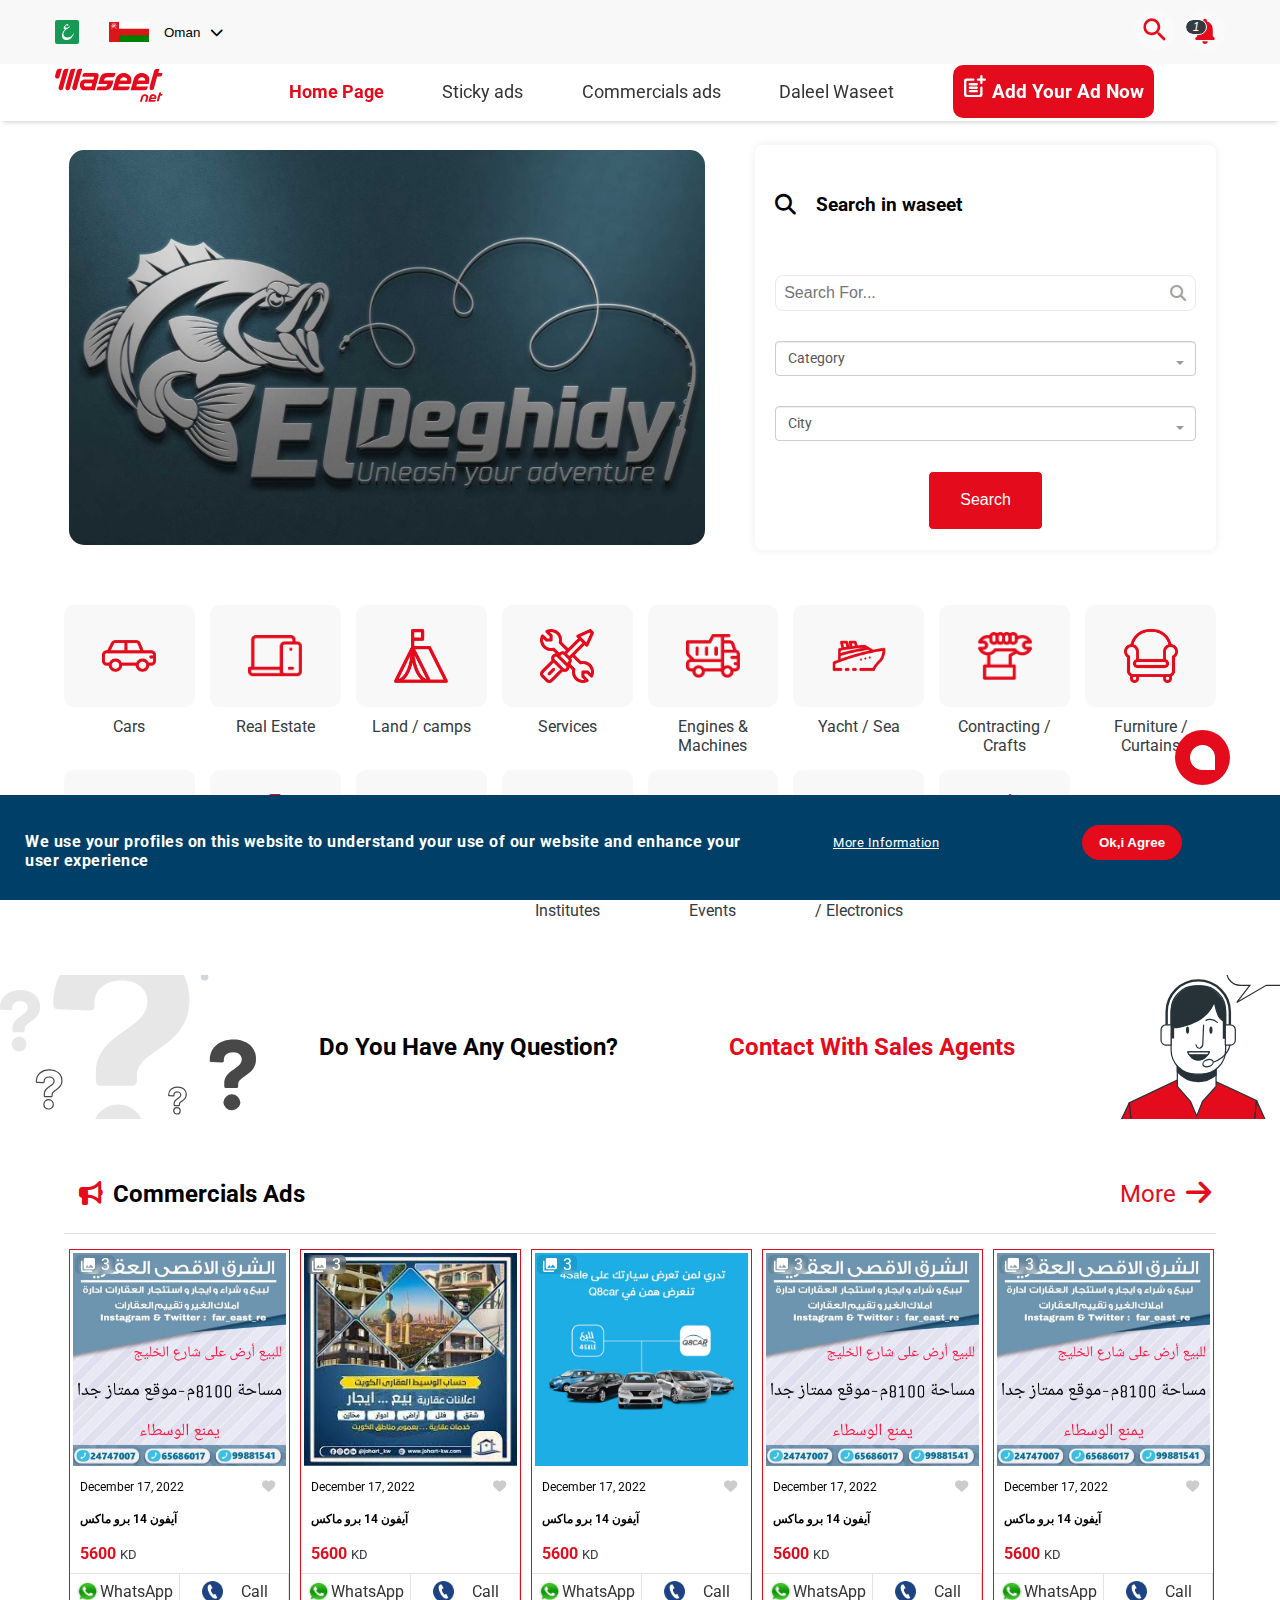
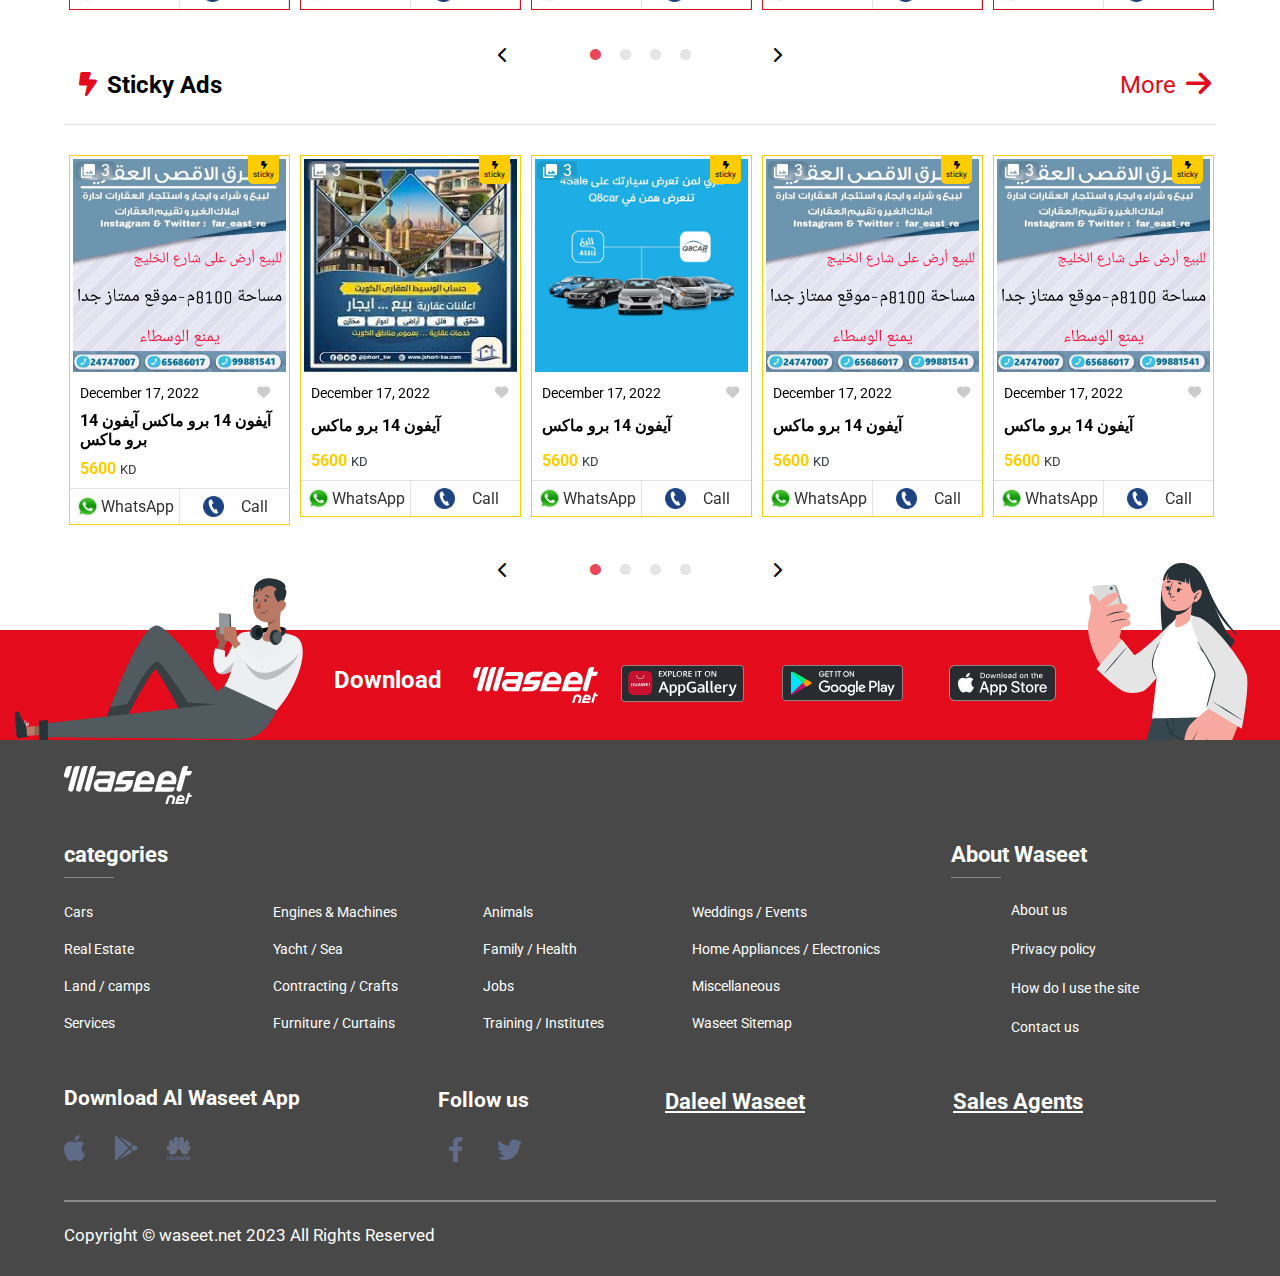
==== commit bdc582f5: "Home Page & Commercial & Notifictaion Full Responsive" ====
--- a/index.html
+++ b/index.html
@@ -21,6 +21,9 @@
     <!-- Slik -->
     <link rel="stylesheet" href="css/slick.css">
     <link rel="stylesheet" href="css/slick-theme.css">
+    <!-- Select2Lib -->
+    <link rel="stylesheet" href="css/select2.min.css">
+    <link rel="stylesheet" href="css/select2-bootstrap.min.css">
     <!-- Style -->
     <link rel="stylesheet" href="css/main.css">
     <link rel="stylesheet" href="css/responsive.css">
@@ -32,96 +35,438 @@
     <header class="smViewHeader">
         <div class="container">
             <div class="top">
-                <div class="logo"><a href="index.html"><img
-                            src="https://eg.waseet.net/common-assets/img/logo/en-wasset-logo.svg" alt="logo"></a>
+                <!-- Logo in Small devises -->
+                <div class="logoSm toggleShowHide"><a href="index.html"><img src="images/icon/en-wasset-logo.svg"
+                            alt="logo"></a>
                 </div>
+                <!-- headerControlLangAndRegionLargeDevices from 992px width -->
+                <div class="headerControlLangAndRegionLargeDevices toggleShowHide">
+                    <div class="langBtn">
+                        <a href=""><img src="images/icon/ComponentAr.svg" alt="Ar"></a>
+                    </div>
+                    <div class="regionBtn">
+                        <div class="regionFlag">
+                            <button class="clickMe"><img src="images/flags/omomanflag_111794.png" alt="">
+                                <p>Oman<span class="chevronDown"><i
+                                            class="fa-solid fa-chevron-down chevronBtn"></i></span></p>
+                            </button>
+                            <ul class="flagRegionUL ulStyle overflow">
+                                <li class="flagRegionULLi">
+                                    <div class="flag_img image_0"></div>
+                                    <p class="countryName">oman</p>
+                                    <span class="chevronDown"><i class="fa-solid fa-chevron-right"></i></span>
+                                    <ul class="cites">
+                                        <li><a href="">all cities</a></li>
+                                        <li><a href="">Muscat</a></li>
+                                        <li><a href="">Salalah</a></li>
+                                        <li><a href="">Ad Dakhiliyah</a></li>
+                                        <li><a href="">Al Batinah</a></li>
+                                        <li><a href="">Ad Dhahirah</a></li>
+                                        <li><a href="">Al Buraimi</a></li>
+                                        <li><a href="">Al Wusta</a></li>
+                                        <li><a href="">Musandam</a></li>
+                                        <li><a href="">Ash Sharqiyah</a></li>
+                                    </ul>
+                                </li>
+
+                                <li class="flagRegionULLi">
+                                    <div class="flag_img image_1"></div>
+                                    <p class="countryName">kuwait</p>
+                                    <span class="chevronDown"><i class="fa-solid fa-chevron-right"></i></span>
+                                    <ul class="cites">
+                                        <li><a href="">all cities</a></li>
+                                        <li><a href="">Kuwait City</a></li>
+                                        <li><a href="">Al Farwaniya</a></li>
+                                        <li><a href="">Al Jahra</a></li>
+                                        <li><a href="">Hawalli</a></li>
+                                        <li><a href="">Mubarak Al Kabeer</a></li>
+                                        <li><a href="">AlAhmadi</a></li>
+                                    </ul>
+                                </li>
+
+                                <li class="flagRegionULLi">
+                                    <div class="flag_img image_2"></div>
+                                    <p class="countryName">uae</p>
+                                    <span class="chevronDown"><i class="fa-solid fa-chevron-right"></i></span>
+                                    <ul class="cites">
+                                        <li><a href="">all cities</a></li>
+                                        <li><a href="">Abu Dhabi</a></li>
+                                        <li><a href="">Umm Al Quwain</a></li>
+                                        <li><a href="">Ajman</a></li>
+                                        <li><a href="">Dubai</a></li>
+                                        <li><a href="">Fujairah</a></li>
+                                        <li><a href="">Ras Al Khaimah</a></li>
+                                        <li><a href="">Sharjah</a></li>
+                                        <li><a href="">Al Ain</a></li>
+                                    </ul>
+                                </li>
+
+                                <li class="flagRegionULLi">
+                                    <div class="flag_img image_3"></div>
+                                    <p class="countryName">bahrain</p>
+                                    <span class="chevronDown"><i class="fa-solid fa-chevron-right"></i></span>
+                                    <ul class="cites">
+                                        <li><a href="">all cities</a></li>
+                                        <li><a href="">Manama</a></li>
+                                        <li><a href="">Muharraq</a></li>
+                                        <li><a href="">Sitrah</a></li>
+                                        <li><a href="">Riffa</a></li>
+                                        <li><a href="">Isa City</a></li>
+                                    </ul>
+                                </li>
+
+                                <li class="flagRegionULLi">
+                                    <div class="flag_img image_4"></div>
+                                    <p class="countryName">egypt</p>
+                                    <span class="chevronDown"><i class="fa-solid fa-chevron-right"></i></span>
+                                    <ul class="cites">
+                                        <li><a href="">all cities</a></li>
+                                        <li><a href="">cairo</a></li>
+                                        <li><a href="">alexandria</a></li>
+                                        <li><a href="">aswan</a></li>
+                                        <li><a href="">asyut</a></li>
+                                        <li><a href="">red sea</a></li>
+                                        <li><a href="">luxor</a></li>
+                                        <li><a href="">port said</a></li>
+                                        <li><a href="">suoth sinai</a></li>
+                                        <li><a href="">alminya</a></li>
+                                        <li><a href="">suhaj</a></li>
+                                        <li><a href="">al sharqia</a></li>
+                                        <li><a href="">gharbia</a></li>
+                                        <li><a href="">dakahlia</a></li>
+                                        <li><a href="">dimyat</a></li>
+                                        <li><a href="">ismailia</a></li>
+                                        <li><a href="">beheira</a></li>
+                                        <li><a href="">giza</a></li>
+                                        <li><a href="">kafr el sheikh</a></li>
+                                        <li><a href="">menofia</a></li>
+                                        <li><a href="">suez</a></li>
+                                        <li><a href="">qena</a></li>
+                                        <li><a href="">beni suef</a></li>
+                                        <li><a href="">qalubia</a></li>
+                                        <li><a href="">matrouh</a></li>
+                                        <li><a href="">al wadi al jadid</a></li>
+                                        <li><a href="">north sinai</a></li>
+                                    </ul>
+                                </li>
+
+                                <li class="flagRegionULLi">
+                                    <div class="flag_img image_5"></div>
+                                    <p class="countryName">qatar</p>
+                                    <span class="chevronDown"><i class="fa-solid fa-chevron-right"></i></span>
+                                    <ul class="cites">
+                                        <li><a href="">all cities</a></li>
+                                        <li><a href="">Doha</a></li>
+                                    </ul>
+                                </li class="flagRegionULLi">
+
+                                <li class="flagRegionULLi">
+                                    <div class="flag_img image_6"></div>
+                                    <p class="countryName">lebanon</p>
+                                    <span class="chevronDown"><i class="fa-solid fa-chevron-right"></i></span>
+                                    <ul class="cites">
+                                        <li><a href="">all cities</a></li>
+                                        <li><a href="">Beirut</a></li>
+                                        <li><a href="">Saida</a></li>
+                                        <li><a href="">Tripoli</a></li>
+                                        <li><a href="">Zahle</a></li>
+                                        <li><a href="">Jbeil</a></li>
+                                        <li><a href="">Kerwan</a></li>
+                                        <li><a href="">Maten</a></li>
+                                        <li><a href="">Baabda</a></li>
+                                        <li><a href="">Aley</a></li>
+                                        <li><a href="">Shouf</a></li>
+                                        <li><a href="">Tyr</a></li>
+                                        <li><a href="">Jezzine</a></li>
+                                        <li><a href="">Nabatieh</a></li>
+                                        <li><a href="">Sabiah</a></li>
+                                        <li><a href="">Marjeiyoun</a></li>
+                                        <li><a href="">Batroun</a></li>
+                                        <li><a href="">Bshari</a></li>
+                                        <li><a href="">Koura</a></li>
+                                        <li><a href="">Menyeh</a></li>
+                                        <li><a href="">Akkar</a></li>
+                                        <li><a href="">Rashia</a></li>
+                                        <li><a href="">Baalbak</a></li>
+                                        <li><a href="">Hermel</a></li>
+                                        <li><a href="">west bekaa</a></li>
+                                        <li><a href="">Zgharta</a></li>
+                                    </ul>
+                                </li>
+
+                                <li class="flagRegionULLi">
+                                    <div class="flag_img image_7"></div>
+                                    <p class="countryName">saudi arabia</p>
+                                    <span class="chevronDown"><i class="fa-solid fa-chevron-right"></i></span>
+                                    <ul class="cites">
+                                        <li><a href="">all cities</a></li>
+                                        <li><a href="">Riyadh</a></li>
+                                        <li><a href="">Dammam</a></li>
+                                        <li><a href="">Jeddah</a></li>
+                                        <li><a href="">Al-Madinah</a></li>
+                                        <li><a href="">Tabouk</a></li>
+                                        <li><a href="">Qassim</a></li>
+                                        <li><a href="">Ahsa</a></li>
+                                        <li><a href="">Assir</a></li>
+                                        <li><a href="">Hail</a></li>
+                                        <li><a href="">Jizan</a></li>
+                                        <li><a href="">Makkah</a></li>
+                                        <li><a href="">Yanbu</a></li>
+                                    </ul>
+                                </li>
+                            </ul>
+                        </div>
+                    </div>
+                </div>
+                <!-- Icon In All Devises -->
                 <div class="icon_smView">
                     <div class="search_icon"><a href=""><img src="images/icon/search.svg" alt="search"></a> </div>
-                    <div class="notifiction_icon"><a href=""> <img src="images/icon/bell.svg" alt="bell"></a>
-                        <div class="not-count">1</div>
+                    <button class="notibtn" onclick="notiBtn();">
+                        <div class="notifiction_icon">
+                            <img src=" images/icon/bell.svg" alt="bell">
+                            <div class="not-count">1</div>
+                        </div>
+                    </button>
+                    <div class="forHide">
+                        <section class="notificationDiv displayToggle">
+                            <div class="notificationDivBg"></div>
+                            <div class="newNotificationHeading">
+                                New Notification
+                            </div>
+                            <div class="newNotificationContainer">
+                                <div class="newNotificationItem">
+                                    <img src="images/icon/bell.svg" alt="notification">
+                                    <div class="newNotificationContent">
+                                        <p>Lorem ipsum dolor sit amet adipisicing.</p>
+                                        <div class="contentLinkAndDate">
+                                            <a href="">More</a>
+                                            <div class="date">17 April 2022</div>
+                                        </div>
+                                    </div>
+                                </div>
+                                <div class="newNotificationItem">
+                                    <img src="images/icon/bell.svg" alt="notification">
+                                    <div class="newNotificationContent">
+                                        <p>Lorem ipsum dolor sit amet adipisicing.</p>
+                                        <div class="contentLinkAndDate">
+                                            <a href="">More</a>
+                                            <div class="date">17 April 2022</div>
+                                        </div>
+                                    </div>
+                                </div>
+                                <div class="newNotificationItem">
+                                    <img src="images/icon/bell.svg" alt="notification">
+                                    <div class="newNotificationContent">
+                                        <p>Lorem ipsum dolor sit amet adipisicing.</p>
+                                        <div class="contentLinkAndDate">
+                                            <a href="">More</a>
+                                            <div class="date">17 April 2022</div>
+                                        </div>
+                                    </div>
+                                </div>
+                                <div class="newNotificationItem">
+                                    <img src="images/icon/bell.svg" alt="notification">
+                                    <div class="newNotificationContent">
+                                        <p>Lorem ipsum dolor sit amet adipisicing.</p>
+                                        <div class="contentLinkAndDate">
+                                            <a href="">More</a>
+                                            <div class="date">17 April 2022</div>
+                                        </div>
+                                    </div>
+                                </div>
+                                <div class="newNotificationItem">
+                                    <img src="images/icon/bell.svg" alt="notification">
+                                    <div class="newNotificationContent">
+                                        <p>Lorem ipsum dolor sit amet adipisicing.</p>
+                                        <div class="contentLinkAndDate">
+                                            <a href="">More</a>
+                                            <div class="date">17 April 2022</div>
+                                        </div>
+                                    </div>
+                                </div>
+                            </div>
+                        </section>
                     </div>
+
                 </div>
             </div>
-            <div class="headerTaps">
+
+            <!-- headerTaps For Small Devices -->
+            <div class="headerTaps toggleShowHide">
                 <!-- Tab links -->
                 <div class="tab">
-                    <button class="tablinks activeTapHomePage"
-                        onclick="window.location='index.html';showPageContent(event);">Home Page
+                    <button class="tablinks activeTapHomePage" onclick="window.location='index.html';">Home Page
                     </button>
 
                 </div>
                 <div id="commercialPageTap" class="tab">
-                    <button class="tablinks"
-                        onclick="window.location='commercialAds.html';showPageContent(event);">Commercial
+                    <button class="tablinks" onclick="window.location='commercialAds.html';">Commercial
                         ads</button>
+                </div>
+            </div>
+            <!-- Header From 992px Width -->
+            <div class="LgSecondHeader toggleShowHide">
+                <div class="logo">
+                    <img src="images/icon/en-wasset-logo.svg" alt="waseet" class="logoImg">
+                </div>
+                <div class="mainHomePageNav">
+                    <ul class="ulStyle">
+                        <li><a href="" class="mainLgMenuActive">Home Page</a></li>
+                        <li><a href="">Sticky ads</a></li>
+                        <li><a href="commercialAds.html">Commercials ads</a></li>
+                        <li><a href="">Daleel Waseet</a></li>
+                    </ul>
+                </div>
+                <div class="post">
+                    <a href="#"><img src="images/icon/post_add_black_24dp.svg" alt="postAd"> Add your ad now</a>
                 </div>
             </div>
         </div>
     </header><!-- Header Small View -->
 
-
     <section class="pageContentSection">
         <div class="pageContent">
             <!-- Home Page content -->
             <div id="homePage" class="tabcontent">
-                <!-- Main Slider SmallView -->
-                <div class="centerSliderSmView">
-                    <div class="item"><img src="images/slider/eldeghady.jpg" alt=""> </div>
-                    <div class="item"><img src="images/slider/9.jpg" alt=""> </div>
-                    <div class="item"><img src="images/slider/2.jpeg" alt=""> </div>
-                </div><!-- Main Slider SmallView -->
+
+                <div class="container">
+                    <div class="mainSliderAndSearchContainer">
+                        <div class="centerSliderContainer">
+                            <!-- Main Slider SmallView -->
+                            <div class="centerSliderSmView">
+                                <div class="item"><a href=""><img src="images/slider/eldeghady.jpg" alt=""></a></div>
+                                <div class="item"><a href=""><img src="images/slider/9.jpg" alt=""></a></div>
+                                <div class="item"><a href=""><img src="images/slider/2.jpeg" alt=""></a></div>
+                                <div class="item"><a href=""><img src="images/slider/9.jpg" alt=""> </a></div>
+                            </div><!-- Main Slider SmallView -->
+                            <div class="sliderControl toggleShowHide">
+                                <button class="next"><i class="fa-solid fa-angles-left"></i></button>
+                                <button class="prev"><i class="fa-solid fa-angles-right"></i></button>
+                            </div>
+                        </div>
+                        <div class="searchDiv  toggleShowHide">
+                            <div class="iconWithTitle">
+                                <i class="fa-solid fa-magnifying-glass"></i>
+                                <h3>Search in waseet</h3>
+                            </div>
+                            <form class="mainPageForm" action="">
+                                <div class="searchInput">
+                                    <input required placeholder="Search For..." type="search" name="" id="">
+                                    <i class="fa-solid fa-magnifying-glass"></i>
+                                </div>
+                                <div class="selectsContainer">
+                                    <select required class="categorySelect">
+                                        <option value="" selected disabled hidden>Category</option>
+                                        <option value="car">Cars</option>
+                                        <option value="realEstate">Real Estate</option>
+                                        <option value="services">Services</option>
+                                        <option value="engines">Engines &amp; Machines</option>
+                                        <option value="contractingCrafts">Contracting / Crafts</option>
+                                        <option value="furnitureCurtains">Furniture / Curtains</option>
+                                        <option value="homeAppliancesElectronics">Home Appliances / Electronics</option>
+                                        <option value="yachtSea">Yacht / Sea</option>
+                                        <option value="animalsAccessories">Animals &amp; Accessories</option>
+                                        <option value="familyHealth">Family / Health</option>
+                                        <option value="jobs">Jobs</option>
+                                    </select>
+                                    <select required name="" class="citiesSelect">
+                                        <option value="" selected disabled hidden>City</option>
+                                        <option value="muscat">Muscat</option>
+                                        <option value="salalah">Salalah</option>
+                                        <option value="adDakhiliyah">Ad Dakhiliyah</option>
+                                        <option value="alBatinah">Al Batinah</option>
+                                        <option value="adDhahirah">Ad Dhahirah</option>
+                                        <option value="alBuraimi">Al Buraimi</option>
+                                        <option value="alWusta">Al Wusta</option>
+                                        <option value="ashSharqiyah">Ash Sharqiyah</option>
+                                    </select>
+                                </div>
+                                <button class="searchbtn" type="submit" value="Search">Search</button>
+                            </form>
+                        </div>
+                    </div>
+                </div>
 
                 <!-- Category HomePage Icon -->
                 <section class="categoryHomePageSection">
                     <div class="container">
                         <div class="categoryHomePage">
                             <div class="cat">
-                                <div class="imgContainer"><img src="images/icon/cars-main-category-.png"
-                                        alt="home appliance"></div>
-                                <span class="catName">Real Estate</span>
+                                <a href="">
+                                    <div class="imgContainer">
+                                        <img src="images/icon/cars-main-category-.png" alt="home appliance">
+                                    </div>
+                                    <span class="catName">Cars</span>
+                                </a>
                             </div>
                             <div class="cat">
-                                <div class="imgContainer"><img src="images/icon/home-appliances-electronics.png"
-                                        alt="cars">
-                                </div>
-                                <span class="catName">Cars</span>
+                                <a href="">
+                                    <div class="imgContainer"><img src="images/icon/home-appliances-electronics.png"
+                                            alt="cars">
+                                    </div>
+                                    <span class="catName">Real Estate</span>
+                                </a>
+
                             </div>
                             <div class="cat">
-                                <div class="imgContainer"><img src="images/icon/land-camps.png" alt="">
-                                </div>
-                                <span class="catName">Services</span>
+                                <a href="">
+                                    <div class="imgContainer"><img src="images/icon/land-camps.png" alt="">
+                                    </div>
+                                    <span class="catName">Land / camps</span>
+                                </a>
+
                             </div>
                             <div class="cat">
-                                <div class="imgContainer"><img src="images/icon/services.png" alt=""></div>
-                                <span class="catName">Engines & Machines</span>
+                                <a href="">
+                                    <div class="imgContainer"><img src="images/icon/services.png" alt=""></div>
+                                    <span class="catName">Services</span>
+                                </a>
+
                             </div>
                             <div class="cat">
-                                <div class="imgContainer"><img src="images/icon/engines-machines-main.png" alt=""></div>
-                                <span class="catName">Contracting / Crafts</span>
+                                <a href="">
+                                    <div class="imgContainer"><img src="images/icon/engines-machines-main.png" alt="">
+                                    </div>
+                                    <span class="catName">Engines & Machines</span>
+                                </a>
+
                             </div>
                             <div class="cat">
-                                <div class="imgContainer"> <img src="images/icon/sea.png" alt=""></div>
-                                <span class="catName">Furniture / Curtains</span>
+                                <a href="">
+                                    <div class="imgContainer"> <img src="images/icon/sea.png" alt=""></div>
+                                    <span class="catName">Yacht / Sea</span>
+                                </a>
+
                             </div>
                             <div class="cat">
-                                <div class="imgContainer"><img src="images/icon/contracting-crafts-main.png" alt="">
-                                </div>
-                                <span class="catName">Home Appliances / Electronics</span>
+                                <a href="">
+                                    <div class="imgContainer"><img src="images/icon/contracting-crafts-main.png" alt="">
+                                    </div>
+                                    <span class="catName">Contracting / Crafts</span>
+                                </a>
+
                             </div>
                             <div class="cat">
-                                <div class="imgContainer"><img src="images/icon/furniture-curtains.png" alt=""></div>
-                                <span class="catName">Animals & Accessories</span>
+                                <a href="">
+                                    <div class="imgContainer"><img src="images/icon/furniture-curtains.png" alt="">
+                                    </div>
+                                    <span class="catName">Furniture / Curtains</span>
+                                </a>
+
                             </div>
                             <div class="cat">
-                                <div class="imgContainer"><img src="images/icon/animals-accessories.png" alt="">
-                                </div>
-                                <span class="catName">Family / Health</span>
+                                <a href="">
+                                    <div class="imgContainer"><img src="images/icon/animals-accessories.png" alt="">
+                                    </div>
+                                    <span class="catName">Animals</span>
+                                </a>
+
                             </div>
                             <div class="cat">
                                 <a href="#">
                                     <div class="imgContainer"><img src="images/icon/family-health.png" alt="">
                                     </div>
-                                    <span class="catName">Jobs</span>
+                                    <span class="catName">Family / Health</span>
                                 </a>
                             </div>
                             <div class="cat">
@@ -135,14 +480,14 @@
                                 <a href="#">
                                     <div class="imgContainer"><img src="images/icon/training-institutes.png" alt="">
                                     </div>
-                                    <span class="catName">Jobs</span>
+                                    <span class="catName">Training / Institutes</span>
                                 </a>
                             </div>
                             <div class="cat">
                                 <a href="#">
                                     <div class="imgContainer"><img src="images/icon/weddings-events.png" alt="">
                                     </div>
-                                    <span class="catName">Jobs</span>
+                                    <span class="catName">Weddings / Events</span>
                                 </a>
                             </div>
                             <div class="cat">
@@ -150,26 +495,893 @@
                                     <div class="imgContainer"><img src="images/icon/home-appliances-electronics.png"
                                             alt="">
                                     </div>
-                                    <span class="catName">Jobs</span>
+                                    <span class="catName">Home Appliances / Electronics</span>
                                 </a>
                             </div>
                             <div class="cat">
                                 <a href="#">
                                     <div class="imgContainer"><img src="images/icon/miscellaneous.png" alt="">
                                     </div>
-                                    <span class="catName">Jobs</span>
+                                    <span class="catName">Miscellaneous</span>
                                 </a>
                             </div>
                         </div>
                     </div>
                 </section><!-- Category HomePage Icon -->
 
+                <!-- Have Question Section -->
+                <div class="havequestion toggleShowHide">
+                    <img src="images/image/Mask Group 124.svg" alt="">
+                    <h2>Do You Have Any Question?</h2>
+                    <a href="">Contact With Sales Agents</a>
+                    <img src="images/image/Mask Group 123.svg" alt="">
+                </div><!-- Have Question Section -->
+
+                <!-- Commercials Ads Title -->
+                <section class="titleSection">
+                    <div class="container">
+                        <div class="flexArrangement">
+                            <h3 class="title"><i class="fa-solid fa-bullhorn"></i>Commercials Ads</h3>
+                            <div class="arrowMore"><a href="#"><small class="titleSectionMore">More</small><i
+                                        class="fa-solid fa-arrow-right"></i></a></div>
+                        </div>
+                    </div>
+                </section><!-- Sticky Ads Title -->
+
+                <!-- Commercials Ads Slider -->
+                <section class="CommercialsAdsSlider">
+                    <div class="container">
+                        <div class="autoplayCommercialsAddSliderContainer">
+                            <div class="autoplayCommercialsAddSlider">
+                                <div class="CommercialsItem">
+                                    <div class="CommercialsItemborder">
+                                        <div class="CommercialsItemImg">
+                                            <img src="images/ads/EquQ4h-W4AAQi5R.jpg" alt="">
+                                            <div class="imgNum">
+                                                <svg xmlns="http://www.w3.org/2000/svg" width="16" height="16"
+                                                    viewBox="0 0 16 16">
+                                                    <g id="collections_black_24dp" transform="translate(-2 -2)">
+                                                        <path id="Path_27790" data-name="Path 27790" d="M0,0H16V16H0Z"
+                                                            transform="translate(2 2)" fill="none" />
+                                                        <path id="Path_27791" data-name="Path 27791"
+                                                            d="M16,11.8V3.4A1.4,1.4,0,0,0,14.6,2H6.2A1.4,1.4,0,0,0,4.8,3.4v8.4a1.4,1.4,0,0,0,1.4,1.4h8.4A1.4,1.4,0,0,0,16,11.8ZM8.58,9.371,9.721,10.9l1.806-2.254a.35.35,0,0,1,.546,0l2.072,2.59a.349.349,0,0,1-.273.567H6.9a.35.35,0,0,1-.28-.56l1.4-1.869a.355.355,0,0,1,.56,0ZM2,5.5v9.1A1.4,1.4,0,0,0,3.4,16h9.1a.7.7,0,0,0,0-1.4H4.1a.7.7,0,0,1-.7-.7V5.5A.7.7,0,1,0,2,5.5Z"
+                                                            transform="translate(1 1)" fill="#fff" />
+                                                    </g>
+                                                </svg>
+                                                <span class="imgCount">3</span>
+                                            </div>
+                                        </div>
+
+                                        <div class="CommercialsItemContent">
+                                            <button class="CommercialsItemContentaddfavIco">
+                                                <i class="fa-solid fa-heart fa-heart-caller"
+                                                    onclick="handleFavIcon(this);"></i>
+                                            </button>
+                                            <div class="CommercialsItemContenttime">
+                                                <p>December 17, 2022 </p>
+                                            </div>
+                                            <div class="CommercialsItemContentTitle">
+                                                <h5>آيفون 14 برو ماكس</h5>
+                                            </div>
+                                            <div class="cardItemContentPrice">5600 <small>KD</small> </div>
+                                        </div>
+
+                                        <div class="CommercialsIteContact">
+                                            <ul>
+                                                <li>
+                                                    <div class="whats"><a
+                                                            href="https://wa.me/+201275611440?text=urlencodedtext"><img
+                                                                src="images/icon/whatsapp_logo-2x.png" alt="">WhatsApp
+                                                        </a></div>
+                                                </li>
+                                                <li class="callLi">
+                                                    <div class="call">
+                                                        <a href="#"><img src="images/icon/call.png" alt="">Call</a>
+                                                    </div>
+                                                </li>
+                                            </ul>
+                                        </div>
+                                    </div>
+                                </div>
+
+                                <div class="CommercialsItem">
+                                    <div class="CommercialsItemborder">
+                                        <div class="CommercialsItemImg">
+                                            <img src="images/ads/download.jpg" alt="">
+                                            <div class="imgNum">
+                                                <svg xmlns="http://www.w3.org/2000/svg" width="16" height="16"
+                                                    viewBox="0 0 16 16">
+                                                    <g id="collections_black_24dp" transform="translate(-2 -2)">
+                                                        <path id="Path_27790" data-name="Path 27790" d="M0,0H16V16H0Z"
+                                                            transform="translate(2 2)" fill="none" />
+                                                        <path id="Path_27791" data-name="Path 27791"
+                                                            d="M16,11.8V3.4A1.4,1.4,0,0,0,14.6,2H6.2A1.4,1.4,0,0,0,4.8,3.4v8.4a1.4,1.4,0,0,0,1.4,1.4h8.4A1.4,1.4,0,0,0,16,11.8ZM8.58,9.371,9.721,10.9l1.806-2.254a.35.35,0,0,1,.546,0l2.072,2.59a.349.349,0,0,1-.273.567H6.9a.35.35,0,0,1-.28-.56l1.4-1.869a.355.355,0,0,1,.56,0ZM2,5.5v9.1A1.4,1.4,0,0,0,3.4,16h9.1a.7.7,0,0,0,0-1.4H4.1a.7.7,0,0,1-.7-.7V5.5A.7.7,0,1,0,2,5.5Z"
+                                                            transform="translate(1 1)" fill="#fff" />
+                                                    </g>
+                                                </svg>
+                                                <span class="imgCount">3</span>
+                                            </div>
+                                        </div>
+
+                                        <div class="CommercialsItemContent">
+                                            <button class="CommercialsItemContentaddfavIco">
+                                                <i class="fa-solid fa-heart fa-heart-caller"
+                                                    onclick="handleFavIcon(this);"></i>
+                                            </button>
+                                            <div class="CommercialsItemContenttime">
+                                                <p>December 17, 2022 </p>
+                                            </div>
+                                            <div class="CommercialsItemContentTitle">
+                                                <h5>آيفون 14 برو ماكس</h5>
+                                            </div>
+                                            <div class="cardItemContentPrice">5600 <small>KD</small> </div>
+                                        </div>
+
+                                        <div class="CommercialsIteContact">
+                                            <ul>
+                                                <li>
+                                                    <div class="whats"><a
+                                                            href="https://wa.me/+201275611440?text=urlencodedtext"><img
+                                                                src="images/icon/whatsapp_logo-2x.png" alt="">WhatsApp
+                                                        </a></div>
+
+                                                </li>
+                                                <li class="callLi">
+                                                    <div class="call">
+                                                        <a href="#"><img src="images/icon/call.png" alt="">Call</a>
+                                                    </div>
+                                                </li>
+                                            </ul>
+                                        </div>
+                                    </div>
+
+                                </div>
+
+                                <div class="CommercialsItem">
+                                    <div class="CommercialsItemborder">
+                                        <div class="CommercialsItemImg">
+                                            <img src="images/ads/EpnDn-5XMAAPvH9.jpg" alt="">
+                                            <div class="imgNum">
+                                                <svg xmlns="http://www.w3.org/2000/svg" width="16" height="16"
+                                                    viewBox="0 0 16 16">
+                                                    <g id="collections_black_24dp" transform="translate(-2 -2)">
+                                                        <path id="Path_27790" data-name="Path 27790" d="M0,0H16V16H0Z"
+                                                            transform="translate(2 2)" fill="none" />
+                                                        <path id="Path_27791" data-name="Path 27791"
+                                                            d="M16,11.8V3.4A1.4,1.4,0,0,0,14.6,2H6.2A1.4,1.4,0,0,0,4.8,3.4v8.4a1.4,1.4,0,0,0,1.4,1.4h8.4A1.4,1.4,0,0,0,16,11.8ZM8.58,9.371,9.721,10.9l1.806-2.254a.35.35,0,0,1,.546,0l2.072,2.59a.349.349,0,0,1-.273.567H6.9a.35.35,0,0,1-.28-.56l1.4-1.869a.355.355,0,0,1,.56,0ZM2,5.5v9.1A1.4,1.4,0,0,0,3.4,16h9.1a.7.7,0,0,0,0-1.4H4.1a.7.7,0,0,1-.7-.7V5.5A.7.7,0,1,0,2,5.5Z"
+                                                            transform="translate(1 1)" fill="#fff" />
+                                                    </g>
+                                                </svg>
+                                                <span class="imgCount">3</span>
+                                            </div>
+                                        </div>
+
+                                        <div class="CommercialsItemContent">
+                                            <button class="CommercialsItemContentaddfavIco">
+                                                <i class="fa-solid fa-heart fa-heart-caller"
+                                                    onclick="handleFavIcon(this);"></i>
+                                            </button>
+                                            <div class="CommercialsItemContenttime">
+                                                <p>December 17, 2022 </p>
+                                            </div>
+                                            <div class="CommercialsItemContentTitle">
+                                                <h5>آيفون 14 برو ماكس</h5>
+                                            </div>
+                                            <div class="cardItemContentPrice">5600 <small>KD</small> </div>
+                                        </div>
+                                        <div class="CommercialsIteContact">
+                                            <ul>
+                                                <li>
+                                                    <div class="whats"><a
+                                                            href="https://wa.me/+201275611440?text=urlencodedtext"><img
+                                                                src="images/icon/whatsapp_logo-2x.png" alt="">WhatsApp
+                                                        </a></div>
+
+                                                </li>
+                                                <li class="callLi">
+                                                    <div class="call">
+                                                        <a href="#"><img src="images/icon/call.png" alt="">Call</a>
+                                                    </div>
+                                                </li>
+                                            </ul>
+                                        </div>
+                                    </div>
+                                </div>
+
+                                <div class="CommercialsItem">
+                                    <div class="CommercialsItemborder">
+                                        <div class="CommercialsItemImg">
+                                            <img src="images/ads/EquQ4h-W4AAQi5R.jpg" alt="">
+                                            <div class="imgNum">
+                                                <svg xmlns="http://www.w3.org/2000/svg" width="16" height="16"
+                                                    viewBox="0 0 16 16">
+                                                    <g id="collections_black_24dp" transform="translate(-2 -2)">
+                                                        <path id="Path_27790" data-name="Path 27790" d="M0,0H16V16H0Z"
+                                                            transform="translate(2 2)" fill="none" />
+                                                        <path id="Path_27791" data-name="Path 27791"
+                                                            d="M16,11.8V3.4A1.4,1.4,0,0,0,14.6,2H6.2A1.4,1.4,0,0,0,4.8,3.4v8.4a1.4,1.4,0,0,0,1.4,1.4h8.4A1.4,1.4,0,0,0,16,11.8ZM8.58,9.371,9.721,10.9l1.806-2.254a.35.35,0,0,1,.546,0l2.072,2.59a.349.349,0,0,1-.273.567H6.9a.35.35,0,0,1-.28-.56l1.4-1.869a.355.355,0,0,1,.56,0ZM2,5.5v9.1A1.4,1.4,0,0,0,3.4,16h9.1a.7.7,0,0,0,0-1.4H4.1a.7.7,0,0,1-.7-.7V5.5A.7.7,0,1,0,2,5.5Z"
+                                                            transform="translate(1 1)" fill="#fff" />
+                                                    </g>
+                                                </svg>
+                                                <span class="imgCount">3</span>
+                                            </div>
+                                        </div>
+
+                                        <div class="CommercialsItemContent">
+                                            <button class="CommercialsItemContentaddfavIco">
+                                                <i class="fa-solid fa-heart fa-heart-caller"
+                                                    onclick="handleFavIcon(this);"></i>
+                                            </button>
+                                            <div class="CommercialsItemContenttime">
+                                                <p>December 17, 2022 </p>
+                                            </div>
+                                            <div class="CommercialsItemContentTitle">
+                                                <h5>آيفون 14 برو ماكس</h5>
+                                            </div>
+                                            <div class="cardItemContentPrice">5600 <small>KD</small> </div>
+                                        </div>
+
+                                        <div class="CommercialsIteContact">
+                                            <ul>
+                                                <li>
+                                                    <div class="whats"><a
+                                                            href="https://wa.me/+201275611440?text=urlencodedtext"><img
+                                                                src="images/icon/whatsapp_logo-2x.png" alt="">WhatsApp
+                                                        </a></div>
+
+                                                </li>
+                                                <li class="callLi">
+                                                    <div class="call">
+                                                        <a href="#"><img src="images/icon/call.png" alt="">Call</a>
+                                                    </div>
+                                                </li>
+                                            </ul>
+                                        </div>
+                                    </div>
+                                </div>
+
+                                <div class="CommercialsItem">
+                                    <div class="CommercialsItemborder">
+                                        <div class="CommercialsItemImg">
+                                            <img src="images/ads/EquQ4h-W4AAQi5R.jpg" alt="">
+                                            <div class="imgNum">
+                                                <svg xmlns="http://www.w3.org/2000/svg" width="16" height="16"
+                                                    viewBox="0 0 16 16">
+                                                    <g id="collections_black_24dp" transform="translate(-2 -2)">
+                                                        <path id="Path_27790" data-name="Path 27790" d="M0,0H16V16H0Z"
+                                                            transform="translate(2 2)" fill="none" />
+                                                        <path id="Path_27791" data-name="Path 27791"
+                                                            d="M16,11.8V3.4A1.4,1.4,0,0,0,14.6,2H6.2A1.4,1.4,0,0,0,4.8,3.4v8.4a1.4,1.4,0,0,0,1.4,1.4h8.4A1.4,1.4,0,0,0,16,11.8ZM8.58,9.371,9.721,10.9l1.806-2.254a.35.35,0,0,1,.546,0l2.072,2.59a.349.349,0,0,1-.273.567H6.9a.35.35,0,0,1-.28-.56l1.4-1.869a.355.355,0,0,1,.56,0ZM2,5.5v9.1A1.4,1.4,0,0,0,3.4,16h9.1a.7.7,0,0,0,0-1.4H4.1a.7.7,0,0,1-.7-.7V5.5A.7.7,0,1,0,2,5.5Z"
+                                                            transform="translate(1 1)" fill="#fff" />
+                                                    </g>
+                                                </svg>
+                                                <span class="imgCount">3</span>
+                                            </div>
+                                        </div>
+
+                                        <div class="CommercialsItemContent">
+                                            <button class="CommercialsItemContentaddfavIco">
+                                                <i class="fa-solid fa-heart fa-heart-caller"
+                                                    onclick="handleFavIcon(this);"></i>
+                                            </button>
+                                            <div class="CommercialsItemContenttime">
+                                                <p>December 17, 2022 </p>
+                                            </div>
+                                            <div class="CommercialsItemContentTitle">
+                                                <h5>آيفون 14 برو ماكس</h5>
+                                            </div>
+                                            <div class="cardItemContentPrice">5600 <small>KD</small> </div>
+                                        </div>
+
+                                        <div class="CommercialsIteContact">
+                                            <ul>
+                                                <li>
+                                                    <div class="whats"><a
+                                                            href="https://wa.me/+201275611440?text=urlencodedtext"><img
+                                                                src="images/icon/whatsapp_logo-2x.png" alt="">WhatsApp
+                                                        </a></div>
+
+                                                </li>
+                                                <li class="callLi">
+                                                    <div class="call">
+                                                        <a href="#"><img src="images/icon/call.png" alt="">Call</a>
+                                                    </div>
+                                                </li>
+                                            </ul>
+                                        </div>
+                                    </div>
+                                </div>
+
+                                <div class="CommercialsItem">
+                                    <div class="CommercialsItemborder">
+                                        <div class="CommercialsItemImg">
+                                            <img src="images/ads/download.jpg" alt="">
+                                            <div class="imgNum">
+                                                <svg xmlns="http://www.w3.org/2000/svg" width="16" height="16"
+                                                    viewBox="0 0 16 16">
+                                                    <g id="collections_black_24dp" transform="translate(-2 -2)">
+                                                        <path id="Path_27790" data-name="Path 27790" d="M0,0H16V16H0Z"
+                                                            transform="translate(2 2)" fill="none" />
+                                                        <path id="Path_27791" data-name="Path 27791"
+                                                            d="M16,11.8V3.4A1.4,1.4,0,0,0,14.6,2H6.2A1.4,1.4,0,0,0,4.8,3.4v8.4a1.4,1.4,0,0,0,1.4,1.4h8.4A1.4,1.4,0,0,0,16,11.8ZM8.58,9.371,9.721,10.9l1.806-2.254a.35.35,0,0,1,.546,0l2.072,2.59a.349.349,0,0,1-.273.567H6.9a.35.35,0,0,1-.28-.56l1.4-1.869a.355.355,0,0,1,.56,0ZM2,5.5v9.1A1.4,1.4,0,0,0,3.4,16h9.1a.7.7,0,0,0,0-1.4H4.1a.7.7,0,0,1-.7-.7V5.5A.7.7,0,1,0,2,5.5Z"
+                                                            transform="translate(1 1)" fill="#fff" />
+                                                    </g>
+                                                </svg>
+                                                <span class="imgCount">3</span>
+                                            </div>
+                                        </div>
+
+                                        <div class="CommercialsItemContent">
+                                            <button class="CommercialsItemContentaddfavIco">
+                                                <i class="fa-solid fa-heart fa-heart-caller"
+                                                    onclick="handleFavIcon(this);"></i>
+                                            </button>
+                                            <div class="CommercialsItemContenttime">
+                                                <p>December 17, 2022 </p>
+                                            </div>
+                                            <div class="CommercialsItemContentTitle">
+                                                <h5>آيفون 14 برو ماكس</h5>
+                                            </div>
+                                            <div class="cardItemContentPrice">5600 <small>KD</small> </div>
+                                        </div>
+
+                                        <div class="CommercialsIteContact">
+                                            <ul>
+                                                <li>
+                                                    <div class="whats"><a
+                                                            href="https://wa.me/+201275611440?text=urlencodedtext"><img
+                                                                src="images/icon/whatsapp_logo-2x.png" alt="">WhatsApp
+                                                        </a></div>
+
+                                                </li>
+                                                <li class="callLi">
+                                                    <div class="call">
+                                                        <a href="#"><img src="images/icon/call.png" alt="">Call</a>
+                                                    </div>
+                                                </li>
+                                            </ul>
+                                        </div>
+                                    </div>
+
+                                </div>
+
+                                <div class="CommercialsItem">
+                                    <div class="CommercialsItemborder">
+                                        <div class="CommercialsItemImg">
+                                            <img src="images/ads/EpnDn-5XMAAPvH9.jpg" alt="">
+                                            <div class="imgNum">
+                                                <svg xmlns="http://www.w3.org/2000/svg" width="16" height="16"
+                                                    viewBox="0 0 16 16">
+                                                    <g id="collections_black_24dp" transform="translate(-2 -2)">
+                                                        <path id="Path_27790" data-name="Path 27790" d="M0,0H16V16H0Z"
+                                                            transform="translate(2 2)" fill="none" />
+                                                        <path id="Path_27791" data-name="Path 27791"
+                                                            d="M16,11.8V3.4A1.4,1.4,0,0,0,14.6,2H6.2A1.4,1.4,0,0,0,4.8,3.4v8.4a1.4,1.4,0,0,0,1.4,1.4h8.4A1.4,1.4,0,0,0,16,11.8ZM8.58,9.371,9.721,10.9l1.806-2.254a.35.35,0,0,1,.546,0l2.072,2.59a.349.349,0,0,1-.273.567H6.9a.35.35,0,0,1-.28-.56l1.4-1.869a.355.355,0,0,1,.56,0ZM2,5.5v9.1A1.4,1.4,0,0,0,3.4,16h9.1a.7.7,0,0,0,0-1.4H4.1a.7.7,0,0,1-.7-.7V5.5A.7.7,0,1,0,2,5.5Z"
+                                                            transform="translate(1 1)" fill="#fff" />
+                                                    </g>
+                                                </svg>
+                                                <span class="imgCount">3</span>
+                                            </div>
+                                        </div>
+
+                                        <div class="CommercialsItemContent">
+                                            <button class="CommercialsItemContentaddfavIco">
+                                                <i class="fa-solid fa-heart fa-heart-caller"
+                                                    onclick="handleFavIcon(this);"></i>
+                                            </button>
+                                            <div class="CommercialsItemContenttime">
+                                                <p>December 17, 2022 </p>
+                                            </div>
+                                            <div class="CommercialsItemContentTitle">
+                                                <h5>آيفون 14 برو ماكس</h5>
+                                            </div>
+                                            <div class="cardItemContentPrice">5600 <small>KD</small> </div>
+                                        </div>
+
+                                        <div class="CommercialsIteContact">
+                                            <ul>
+                                                <li>
+                                                    <div class="whats"><a
+                                                            href="https://wa.me/+201275611440?text=urlencodedtext"><img
+                                                                src="images/icon/whatsapp_logo-2x.png" alt="">WhatsApp
+                                                        </a></div>
+
+                                                </li>
+                                                <li class="callLi">
+                                                    <div class="call">
+                                                        <a href="#"><img src="images/icon/call.png" alt="">Call</a>
+                                                    </div>
+                                                </li>
+                                            </ul>
+                                        </div>
+                                    </div>
+                                </div>
+
+                                <div class="CommercialsItem">
+                                    <div class="CommercialsItemborder">
+                                        <div class="CommercialsItemImg">
+                                            <img src="images/ads/EquQ4h-W4AAQi5R.jpg" alt="">
+                                            <div class="imgNum">
+                                                <svg xmlns="http://www.w3.org/2000/svg" width="16" height="16"
+                                                    viewBox="0 0 16 16">
+                                                    <g id="collections_black_24dp" transform="translate(-2 -2)">
+                                                        <path id="Path_27790" data-name="Path 27790" d="M0,0H16V16H0Z"
+                                                            transform="translate(2 2)" fill="none" />
+                                                        <path id="Path_27791" data-name="Path 27791"
+                                                            d="M16,11.8V3.4A1.4,1.4,0,0,0,14.6,2H6.2A1.4,1.4,0,0,0,4.8,3.4v8.4a1.4,1.4,0,0,0,1.4,1.4h8.4A1.4,1.4,0,0,0,16,11.8ZM8.58,9.371,9.721,10.9l1.806-2.254a.35.35,0,0,1,.546,0l2.072,2.59a.349.349,0,0,1-.273.567H6.9a.35.35,0,0,1-.28-.56l1.4-1.869a.355.355,0,0,1,.56,0ZM2,5.5v9.1A1.4,1.4,0,0,0,3.4,16h9.1a.7.7,0,0,0,0-1.4H4.1a.7.7,0,0,1-.7-.7V5.5A.7.7,0,1,0,2,5.5Z"
+                                                            transform="translate(1 1)" fill="#fff" />
+                                                    </g>
+                                                </svg>
+                                                <span class="imgCount">3</span>
+                                            </div>
+                                        </div>
+
+                                        <div class="CommercialsItemContent">
+                                            <button class="CommercialsItemContentaddfavIco">
+                                                <i class="fa-solid fa-heart fa-heart-caller"
+                                                    onclick="handleFavIcon(this);"></i>
+                                            </button>
+                                            <div class="CommercialsItemContenttime">
+                                                <p>December 17, 2022 </p>
+                                            </div>
+                                            <div class="CommercialsItemContentTitle">
+                                                <h5>آيفون 14 برو ماكس</h5>
+                                            </div>
+                                            <div class="cardItemContentPrice">5600 <small>KD</small> </div>
+                                        </div>
+
+                                        <div class="CommercialsIteContact">
+                                            <ul>
+                                                <li>
+                                                    <div class="whats"><a
+                                                            href="https://wa.me/+201275611440?text=urlencodedtext"><img
+                                                                src="images/icon/whatsapp_logo-2x.png" alt="">WhatsApp
+                                                        </a></div>
+
+                                                </li>
+                                                <li class="callLi">
+                                                    <div class="call">
+                                                        <a href="#"><img src="images/icon/call.png" alt="">Call</a>
+                                                    </div>
+                                                </li>
+                                            </ul>
+                                        </div>
+                                    </div>
+                                </div>
+
+                                <div class="CommercialsItem">
+                                    <div class="CommercialsItemborder">
+                                        <div class="CommercialsItemImg">
+                                            <img src="images/ads/EquQ4h-W4AAQi5R.jpg" alt="">
+                                            <div class="imgNum">
+                                                <svg xmlns="http://www.w3.org/2000/svg" width="16" height="16"
+                                                    viewBox="0 0 16 16">
+                                                    <g id="collections_black_24dp" transform="translate(-2 -2)">
+                                                        <path id="Path_27790" data-name="Path 27790" d="M0,0H16V16H0Z"
+                                                            transform="translate(2 2)" fill="none" />
+                                                        <path id="Path_27791" data-name="Path 27791"
+                                                            d="M16,11.8V3.4A1.4,1.4,0,0,0,14.6,2H6.2A1.4,1.4,0,0,0,4.8,3.4v8.4a1.4,1.4,0,0,0,1.4,1.4h8.4A1.4,1.4,0,0,0,16,11.8ZM8.58,9.371,9.721,10.9l1.806-2.254a.35.35,0,0,1,.546,0l2.072,2.59a.349.349,0,0,1-.273.567H6.9a.35.35,0,0,1-.28-.56l1.4-1.869a.355.355,0,0,1,.56,0ZM2,5.5v9.1A1.4,1.4,0,0,0,3.4,16h9.1a.7.7,0,0,0,0-1.4H4.1a.7.7,0,0,1-.7-.7V5.5A.7.7,0,1,0,2,5.5Z"
+                                                            transform="translate(1 1)" fill="#fff" />
+                                                    </g>
+                                                </svg>
+                                                <span class="imgCount">3</span>
+                                            </div>
+                                        </div>
+
+                                        <div class="CommercialsItemContent">
+                                            <button class="CommercialsItemContentaddfavIco">
+                                                <i class="fa-solid fa-heart fa-heart-caller"
+                                                    onclick="handleFavIcon(this);"></i>
+                                            </button>
+                                            <div class="CommercialsItemContenttime">
+                                                <p>December 17, 2022 </p>
+                                            </div>
+                                            <div class="CommercialsItemContentTitle">
+                                                <h5>آيفون 14 برو ماكس</h5>
+                                            </div>
+                                            <div class="cardItemContentPrice">5600 <small>KD</small> </div>
+                                        </div>
+
+                                        <div class="CommercialsIteContact">
+                                            <ul>
+                                                <li>
+                                                    <div class="whats"><a
+                                                            href="https://wa.me/+201275611440?text=urlencodedtext"><img
+                                                                src="images/icon/whatsapp_logo-2x.png" alt="">WhatsApp
+                                                        </a></div>
+
+                                                </li>
+                                                <li class="callLi">
+                                                    <div class="call">
+                                                        <a href="#"><img src="images/icon/call.png" alt="">Call</a>
+                                                    </div>
+                                                </li>
+                                            </ul>
+                                        </div>
+                                    </div>
+                                </div>
+
+                                <div class="CommercialsItem">
+                                    <div class="CommercialsItemborder">
+                                        <div class="CommercialsItemImg">
+                                            <img src="images/ads/download.jpg" alt="">
+                                            <div class="imgNum">
+                                                <svg xmlns="http://www.w3.org/2000/svg" width="16" height="16"
+                                                    viewBox="0 0 16 16">
+                                                    <g id="collections_black_24dp" transform="translate(-2 -2)">
+                                                        <path id="Path_27790" data-name="Path 27790" d="M0,0H16V16H0Z"
+                                                            transform="translate(2 2)" fill="none" />
+                                                        <path id="Path_27791" data-name="Path 27791"
+                                                            d="M16,11.8V3.4A1.4,1.4,0,0,0,14.6,2H6.2A1.4,1.4,0,0,0,4.8,3.4v8.4a1.4,1.4,0,0,0,1.4,1.4h8.4A1.4,1.4,0,0,0,16,11.8ZM8.58,9.371,9.721,10.9l1.806-2.254a.35.35,0,0,1,.546,0l2.072,2.59a.349.349,0,0,1-.273.567H6.9a.35.35,0,0,1-.28-.56l1.4-1.869a.355.355,0,0,1,.56,0ZM2,5.5v9.1A1.4,1.4,0,0,0,3.4,16h9.1a.7.7,0,0,0,0-1.4H4.1a.7.7,0,0,1-.7-.7V5.5A.7.7,0,1,0,2,5.5Z"
+                                                            transform="translate(1 1)" fill="#fff" />
+                                                    </g>
+                                                </svg>
+                                                <span class="imgCount">3</span>
+                                            </div>
+                                        </div>
+
+                                        <div class="CommercialsItemContent">
+                                            <button class="CommercialsItemContentaddfavIco">
+                                                <i class="fa-solid fa-heart fa-heart-caller"
+                                                    onclick="handleFavIcon(this);"></i>
+                                            </button>
+                                            <div class="CommercialsItemContenttime">
+                                                <p>December 17, 2022 </p>
+                                            </div>
+                                            <div class="CommercialsItemContentTitle">
+                                                <h5>آيفون 14 برو ماكس</h5>
+                                            </div>
+                                            <div class="cardItemContentPrice">5600 <small>KD</small> </div>
+                                        </div>
+
+                                        <div class="CommercialsIteContact">
+                                            <ul>
+                                                <li>
+                                                    <div class="whats"><a
+                                                            href="https://wa.me/+201275611440?text=urlencodedtext"><img
+                                                                src="images/icon/whatsapp_logo-2x.png" alt="">WhatsApp
+                                                        </a></div>
+
+                                                </li>
+                                                <li class="callLi">
+                                                    <div class="call">
+                                                        <a href="#"><img src="images/icon/call.png" alt="">Call</a>
+                                                    </div>
+                                                </li>
+                                            </ul>
+                                        </div>
+                                    </div>
+
+                                </div>
+
+                                <div class="CommercialsItem">
+                                    <div class="CommercialsItemborder">
+                                        <div class="CommercialsItemImg">
+                                            <img src="images/ads/EpnDn-5XMAAPvH9.jpg" alt="">
+                                            <div class="imgNum">
+                                                <svg xmlns="http://www.w3.org/2000/svg" width="16" height="16"
+                                                    viewBox="0 0 16 16">
+                                                    <g id="collections_black_24dp" transform="translate(-2 -2)">
+                                                        <path id="Path_27790" data-name="Path 27790" d="M0,0H16V16H0Z"
+                                                            transform="translate(2 2)" fill="none" />
+                                                        <path id="Path_27791" data-name="Path 27791"
+                                                            d="M16,11.8V3.4A1.4,1.4,0,0,0,14.6,2H6.2A1.4,1.4,0,0,0,4.8,3.4v8.4a1.4,1.4,0,0,0,1.4,1.4h8.4A1.4,1.4,0,0,0,16,11.8ZM8.58,9.371,9.721,10.9l1.806-2.254a.35.35,0,0,1,.546,0l2.072,2.59a.349.349,0,0,1-.273.567H6.9a.35.35,0,0,1-.28-.56l1.4-1.869a.355.355,0,0,1,.56,0ZM2,5.5v9.1A1.4,1.4,0,0,0,3.4,16h9.1a.7.7,0,0,0,0-1.4H4.1a.7.7,0,0,1-.7-.7V5.5A.7.7,0,1,0,2,5.5Z"
+                                                            transform="translate(1 1)" fill="#fff" />
+                                                    </g>
+                                                </svg>
+                                                <span class="imgCount">3</span>
+                                            </div>
+                                        </div>
+
+                                        <div class="CommercialsItemContent">
+                                            <button class="CommercialsItemContentaddfavIco">
+                                                <i class="fa-solid fa-heart fa-heart-caller"
+                                                    onclick="handleFavIcon(this);"></i>
+                                            </button>
+                                            <div class="CommercialsItemContenttime">
+                                                <p>December 17, 2022 </p>
+                                            </div>
+                                            <div class="CommercialsItemContentTitle">
+                                                <h5>آيفون 14 برو ماكس</h5>
+                                            </div>
+                                            <div class="cardItemContentPrice">5600 <small>KD</small> </div>
+                                        </div>
+                                        <div class="CommercialsIteContact">
+                                            <ul>
+                                                <li>
+                                                    <div class="whats"><a
+                                                            href="https://wa.me/+201275611440?text=urlencodedtext"><img
+                                                                src="images/icon/whatsapp_logo-2x.png" alt="">WhatsApp
+                                                        </a></div>
+
+                                                </li>
+                                                <li class="callLi">
+                                                    <div class="call">
+                                                        <a href="#"><img src="images/icon/call.png" alt="">Call</a>
+                                                    </div>
+                                                </li>
+                                            </ul>
+                                        </div>
+                                    </div>
+                                </div>
+
+                                <div class="CommercialsItem">
+                                    <div class="CommercialsItemborder">
+                                        <div class="CommercialsItemImg">
+                                            <img src="images/ads/EquQ4h-W4AAQi5R.jpg" alt="">
+                                            <div class="imgNum">
+                                                <svg xmlns="http://www.w3.org/2000/svg" width="16" height="16"
+                                                    viewBox="0 0 16 16">
+                                                    <g id="collections_black_24dp" transform="translate(-2 -2)">
+                                                        <path id="Path_27790" data-name="Path 27790" d="M0,0H16V16H0Z"
+                                                            transform="translate(2 2)" fill="none" />
+                                                        <path id="Path_27791" data-name="Path 27791"
+                                                            d="M16,11.8V3.4A1.4,1.4,0,0,0,14.6,2H6.2A1.4,1.4,0,0,0,4.8,3.4v8.4a1.4,1.4,0,0,0,1.4,1.4h8.4A1.4,1.4,0,0,0,16,11.8ZM8.58,9.371,9.721,10.9l1.806-2.254a.35.35,0,0,1,.546,0l2.072,2.59a.349.349,0,0,1-.273.567H6.9a.35.35,0,0,1-.28-.56l1.4-1.869a.355.355,0,0,1,.56,0ZM2,5.5v9.1A1.4,1.4,0,0,0,3.4,16h9.1a.7.7,0,0,0,0-1.4H4.1a.7.7,0,0,1-.7-.7V5.5A.7.7,0,1,0,2,5.5Z"
+                                                            transform="translate(1 1)" fill="#fff" />
+                                                    </g>
+                                                </svg>
+                                                <span class="imgCount">3</span>
+                                            </div>
+                                        </div>
+
+                                        <div class="CommercialsItemContent">
+                                            <button class="CommercialsItemContentaddfavIco">
+                                                <i class="fa-solid fa-heart fa-heart-caller"
+                                                    onclick="handleFavIcon(this);"></i>
+                                            </button>
+                                            <div class="CommercialsItemContenttime">
+                                                <p>December 17, 2022 </p>
+                                            </div>
+                                            <div class="CommercialsItemContentTitle">
+                                                <h5>آيفون 14 برو ماكس</h5>
+                                            </div>
+                                            <div class="cardItemContentPrice">5600 <small>KD</small> </div>
+                                        </div>
+
+                                        <div class="CommercialsIteContact">
+                                            <ul>
+                                                <li>
+                                                    <div class="whats"><a
+                                                            href="https://wa.me/+201275611440?text=urlencodedtext"><img
+                                                                src="images/icon/whatsapp_logo-2x.png" alt="">WhatsApp
+                                                        </a></div>
+
+                                                </li>
+                                                <li class="callLi">
+                                                    <div class="call">
+                                                        <a href="#"><img src="images/icon/call.png" alt="">Call</a>
+                                                    </div>
+                                                </li>
+                                            </ul>
+                                        </div>
+                                    </div>
+                                </div>
+
+                                <div class="CommercialsItem">
+                                    <div class="CommercialsItemborder">
+                                        <div class="CommercialsItemImg">
+                                            <img src="images/ads/EquQ4h-W4AAQi5R.jpg" alt="">
+                                            <div class="imgNum">
+                                                <svg xmlns="http://www.w3.org/2000/svg" width="16" height="16"
+                                                    viewBox="0 0 16 16">
+                                                    <g id="collections_black_24dp" transform="translate(-2 -2)">
+                                                        <path id="Path_27790" data-name="Path 27790" d="M0,0H16V16H0Z"
+                                                            transform="translate(2 2)" fill="none" />
+                                                        <path id="Path_27791" data-name="Path 27791"
+                                                            d="M16,11.8V3.4A1.4,1.4,0,0,0,14.6,2H6.2A1.4,1.4,0,0,0,4.8,3.4v8.4a1.4,1.4,0,0,0,1.4,1.4h8.4A1.4,1.4,0,0,0,16,11.8ZM8.58,9.371,9.721,10.9l1.806-2.254a.35.35,0,0,1,.546,0l2.072,2.59a.349.349,0,0,1-.273.567H6.9a.35.35,0,0,1-.28-.56l1.4-1.869a.355.355,0,0,1,.56,0ZM2,5.5v9.1A1.4,1.4,0,0,0,3.4,16h9.1a.7.7,0,0,0,0-1.4H4.1a.7.7,0,0,1-.7-.7V5.5A.7.7,0,1,0,2,5.5Z"
+                                                            transform="translate(1 1)" fill="#fff" />
+                                                    </g>
+                                                </svg>
+                                                <span class="imgCount">3</span>
+                                            </div>
+                                        </div>
+
+                                        <div class="CommercialsItemContent">
+                                            <button class="CommercialsItemContentaddfavIco">
+                                                <i class="fa-solid fa-heart fa-heart-caller"
+                                                    onclick="handleFavIcon(this);"></i>
+                                            </button>
+                                            <div class="CommercialsItemContenttime">
+                                                <p>December 17, 2022 </p>
+                                            </div>
+                                            <div class="CommercialsItemContentTitle">
+                                                <h5>آيفون 14 برو ماكس</h5>
+                                            </div>
+                                            <div class="cardItemContentPrice">5600 <small>KD</small> </div>
+                                        </div>
+
+                                        <div class="CommercialsIteContact">
+                                            <ul>
+                                                <li>
+                                                    <div class="whats"><a
+                                                            href="https://wa.me/+201275611440?text=urlencodedtext"><img
+                                                                src="images/icon/whatsapp_logo-2x.png" alt="">WhatsApp
+                                                        </a></div>
+
+                                                </li>
+                                                <li class="callLi">
+                                                    <div class="call">
+                                                        <a href="#"><img src="images/icon/call.png" alt="">Call</a>
+                                                    </div>
+                                                </li>
+                                            </ul>
+                                        </div>
+                                    </div>
+                                </div>
+
+                                <div class="CommercialsItem">
+                                    <div class="CommercialsItemborder">
+                                        <div class="CommercialsItemImg">
+                                            <img src="images/ads/download.jpg" alt="">
+                                            <div class="imgNum">
+                                                <svg xmlns="http://www.w3.org/2000/svg" width="16" height="16"
+                                                    viewBox="0 0 16 16">
+                                                    <g id="collections_black_24dp" transform="translate(-2 -2)">
+                                                        <path id="Path_27790" data-name="Path 27790" d="M0,0H16V16H0Z"
+                                                            transform="translate(2 2)" fill="none" />
+                                                        <path id="Path_27791" data-name="Path 27791"
+                                                            d="M16,11.8V3.4A1.4,1.4,0,0,0,14.6,2H6.2A1.4,1.4,0,0,0,4.8,3.4v8.4a1.4,1.4,0,0,0,1.4,1.4h8.4A1.4,1.4,0,0,0,16,11.8ZM8.58,9.371,9.721,10.9l1.806-2.254a.35.35,0,0,1,.546,0l2.072,2.59a.349.349,0,0,1-.273.567H6.9a.35.35,0,0,1-.28-.56l1.4-1.869a.355.355,0,0,1,.56,0ZM2,5.5v9.1A1.4,1.4,0,0,0,3.4,16h9.1a.7.7,0,0,0,0-1.4H4.1a.7.7,0,0,1-.7-.7V5.5A.7.7,0,1,0,2,5.5Z"
+                                                            transform="translate(1 1)" fill="#fff" />
+                                                    </g>
+                                                </svg>
+                                                <span class="imgCount">3</span>
+                                            </div>
+                                        </div>
+
+                                        <div class="CommercialsItemContent">
+                                            <button class="CommercialsItemContentaddfavIco">
+                                                <i class="fa-solid fa-heart fa-heart-caller"
+                                                    onclick="handleFavIcon(this);"></i>
+                                            </button>
+                                            <div class="CommercialsItemContenttime">
+                                                <p>December 17, 2022 </p>
+                                            </div>
+                                            <div class="CommercialsItemContentTitle">
+                                                <h5>آيفون 14 برو ماكس</h5>
+                                            </div>
+                                            <div class="cardItemContentPrice">5600 <small>KD</small> </div>
+                                        </div>
+
+                                        <div class="CommercialsIteContact">
+                                            <ul>
+                                                <li>
+                                                    <div class="whats"><a
+                                                            href="https://wa.me/+201275611440?text=urlencodedtext"><img
+                                                                src="images/icon/whatsapp_logo-2x.png" alt="">WhatsApp
+                                                        </a></div>
+
+                                                </li>
+                                                <li class="callLi">
+                                                    <div class="call">
+                                                        <a href="#"><img src="images/icon/call.png" alt="">Call</a>
+                                                    </div>
+                                                </li>
+                                            </ul>
+                                        </div>
+                                    </div>
+
+                                </div>
+
+                                <div class="CommercialsItem">
+                                    <div class="CommercialsItemborder">
+                                        <div class="CommercialsItemImg">
+                                            <img src="images/ads/EpnDn-5XMAAPvH9.jpg" alt="">
+                                            <div class="imgNum">
+                                                <svg xmlns="http://www.w3.org/2000/svg" width="16" height="16"
+                                                    viewBox="0 0 16 16">
+                                                    <g id="collections_black_24dp" transform="translate(-2 -2)">
+                                                        <path id="Path_27790" data-name="Path 27790" d="M0,0H16V16H0Z"
+                                                            transform="translate(2 2)" fill="none" />
+                                                        <path id="Path_27791" data-name="Path 27791"
+                                                            d="M16,11.8V3.4A1.4,1.4,0,0,0,14.6,2H6.2A1.4,1.4,0,0,0,4.8,3.4v8.4a1.4,1.4,0,0,0,1.4,1.4h8.4A1.4,1.4,0,0,0,16,11.8ZM8.58,9.371,9.721,10.9l1.806-2.254a.35.35,0,0,1,.546,0l2.072,2.59a.349.349,0,0,1-.273.567H6.9a.35.35,0,0,1-.28-.56l1.4-1.869a.355.355,0,0,1,.56,0ZM2,5.5v9.1A1.4,1.4,0,0,0,3.4,16h9.1a.7.7,0,0,0,0-1.4H4.1a.7.7,0,0,1-.7-.7V5.5A.7.7,0,1,0,2,5.5Z"
+                                                            transform="translate(1 1)" fill="#fff" />
+                                                    </g>
+                                                </svg>
+                                                <span class="imgCount">3</span>
+                                            </div>
+                                        </div>
+
+                                        <div class="CommercialsItemContent">
+                                            <button class="CommercialsItemContentaddfavIco">
+                                                <i class="fa-solid fa-heart fa-heart-caller"
+                                                    onclick="handleFavIcon(this);"></i>
+                                            </button>
+                                            <div class="CommercialsItemContenttime">
+                                                <p>December 17, 2022 </p>
+                                            </div>
+                                            <div class="CommercialsItemContentTitle">
+                                                <h5>آيفون 14 برو ماكس</h5>
+                                            </div>
+                                            <div class="cardItemContentPrice">5600 <small>KD</small> </div>
+                                        </div>
+
+                                        <div class="CommercialsIteContact">
+                                            <ul>
+                                                <li>
+                                                    <div class="whats"><a
+                                                            href="https://wa.me/+201275611440?text=urlencodedtext"><img
+                                                                src="images/icon/whatsapp_logo-2x.png" alt="">WhatsApp
+                                                        </a></div>
+
+                                                </li>
+                                                <li class="callLi">
+                                                    <div class="call">
+                                                        <a href="#"><img src="images/icon/call.png" alt="">Call</a>
+                                                    </div>
+                                                </li>
+                                            </ul>
+                                        </div>
+                                    </div>
+                                </div>
+
+                                <div class="CommercialsItem">
+                                    <div class="CommercialsItemborder">
+                                        <div class="CommercialsItemImg">
+                                            <img src="images/ads/EquQ4h-W4AAQi5R.jpg" alt="">
+                                            <div class="imgNum">
+                                                <svg xmlns="http://www.w3.org/2000/svg" width="16" height="16"
+                                                    viewBox="0 0 16 16">
+                                                    <g id="collections_black_24dp" transform="translate(-2 -2)">
+                                                        <path id="Path_27790" data-name="Path 27790" d="M0,0H16V16H0Z"
+                                                            transform="translate(2 2)" fill="none" />
+                                                        <path id="Path_27791" data-name="Path 27791"
+                                                            d="M16,11.8V3.4A1.4,1.4,0,0,0,14.6,2H6.2A1.4,1.4,0,0,0,4.8,3.4v8.4a1.4,1.4,0,0,0,1.4,1.4h8.4A1.4,1.4,0,0,0,16,11.8ZM8.58,9.371,9.721,10.9l1.806-2.254a.35.35,0,0,1,.546,0l2.072,2.59a.349.349,0,0,1-.273.567H6.9a.35.35,0,0,1-.28-.56l1.4-1.869a.355.355,0,0,1,.56,0ZM2,5.5v9.1A1.4,1.4,0,0,0,3.4,16h9.1a.7.7,0,0,0,0-1.4H4.1a.7.7,0,0,1-.7-.7V5.5A.7.7,0,1,0,2,5.5Z"
+                                                            transform="translate(1 1)" fill="#fff" />
+                                                    </g>
+                                                </svg>
+                                                <span class="imgCount">3</span>
+                                            </div>
+                                        </div>
+
+                                        <div class="CommercialsItemContent">
+                                            <button class="CommercialsItemContentaddfavIco">
+                                                <i class="fa-solid fa-heart fa-heart-caller"
+                                                    onclick="handleFavIcon(this);"></i>
+                                            </button>
+                                            <div class="CommercialsItemContenttime">
+                                                <p>December 17, 2022 </p>
+                                            </div>
+                                            <div class="CommercialsItemContentTitle">
+                                                <h5>آيفون 14 برو ماكس</h5>
+                                            </div>
+                                            <div class="cardItemContentPrice">5600 <small>KD</small> </div>
+                                        </div>
+
+                                        <div class="CommercialsIteContact">
+                                            <ul>
+                                                <li>
+                                                    <div class="whats"><a
+                                                            href="https://wa.me/+201275611440?text=urlencodedtext"><img
+                                                                src="images/icon/whatsapp_logo-2x.png" alt="">WhatsApp
+                                                        </a></div>
+
+                                                </li>
+                                                <li class="callLi">
+                                                    <div class="call">
+                                                        <a href="#"><img src="images/icon/call.png" alt="">Call</a>
+                                                    </div>
+                                                </li>
+                                            </ul>
+                                        </div>
+                                    </div>
+                                </div>
+                            </div>
+                            <div class="autoplayCommercialsAddSliderControl toggleShowHide">
+                                <button class="nextCommercialsAds"><i class="fa-solid fa-chevron-right"></i></button>
+                                <button class="prevCommercialsAds"><i class="fa-solid fa-chevron-left"></i></button>
+                            </div>
+                        </div>
+                    </div>
+                </section><!-- Sticky Ads Slider -->
+
                 <!-- Sticky Ads Title -->
                 <section class="titleSection">
                     <div class="container">
                         <div class="flexArrangement">
-                            <h3 class="title">Sticky Ads</h3>
-                            <div class="arrowMore"><a href="#"><i class="fa-solid fa-arrow-right"></i></a></div>
+                            <h3 class="title"><i class="fa-solid fa-bolt-lightning sticyI"></i>Sticky Ads</h3>
+                            <div class="arrowMore"><a href="#"><small class="titleSectionMore">More</small><i
+                                        class="fa-solid fa-arrow-right sticyArrow"></i></a>
+                            </div>
                         </div>
                     </div>
                 </section><!-- Sticky Ads Title -->
@@ -177,239 +1389,973 @@
                 <!-- Sticky Ads Slider -->
                 <section class="stickyAdsSlider">
                     <div class="container">
-                        <div class="autoplaystickAddSlider">
-                            <div class="stickyItem">
-                                <div class="stickyItemborder">
-                                    <div class="stickyItemImg">
-                                        <img src="images/ads/EquQ4h-W4AAQi5R.jpg" alt="">
-                                        <div class="imgNum">
-                                            <svg xmlns="http://www.w3.org/2000/svg" width="16" height="16"
-                                                viewBox="0 0 16 16">
-                                                <g id="collections_black_24dp" transform="translate(-2 -2)">
-                                                    <path id="Path_27790" data-name="Path 27790" d="M0,0H16V16H0Z"
-                                                        transform="translate(2 2)" fill="none" />
-                                                    <path id="Path_27791" data-name="Path 27791"
-                                                        d="M16,11.8V3.4A1.4,1.4,0,0,0,14.6,2H6.2A1.4,1.4,0,0,0,4.8,3.4v8.4a1.4,1.4,0,0,0,1.4,1.4h8.4A1.4,1.4,0,0,0,16,11.8ZM8.58,9.371,9.721,10.9l1.806-2.254a.35.35,0,0,1,.546,0l2.072,2.59a.349.349,0,0,1-.273.567H6.9a.35.35,0,0,1-.28-.56l1.4-1.869a.355.355,0,0,1,.56,0ZM2,5.5v9.1A1.4,1.4,0,0,0,3.4,16h9.1a.7.7,0,0,0,0-1.4H4.1a.7.7,0,0,1-.7-.7V5.5A.7.7,0,1,0,2,5.5Z"
-                                                        transform="translate(1 1)" fill="#fff" />
-                                                </g>
-                                            </svg>
-                                            <span class="imgCount">3</span>
-                                        </div>
-                                        <div class="imgboltstickybadge">
-                                            <div class="boltIconDiv">
-                                                <i class="fa-solid fa-bolt-lightning"></i>
-                                            </div>
-                                            <span>sticky</span>
-                                        </div>
-                                    </div>
-
-                                    <div class="stickyItemContent">
-                                        <div class="stickyItemContentaddfavIco"><i class="fa-regular fa-heart"></i>
-                                        </div>
-                                        <div class="stickyItemContenttime">
-                                            <p>December 17, 2022 </p>
-                                        </div>
-                                        <div class="stickyItemContentTitle">
-                                            <h5>آيفون 14 برو ماكس</h5>
-                                        </div>
-                                        <div class="stickyItemContentPrice">5600 <small>KD</small> </div>
-                                    </div>
-
-                                    <div class="stickyIteContact">
-                                        <ul>
-                                            <li>
-                                                <div class="whats"><a
-                                                        href="https://wa.me/+201275611440?text=urlencodedtext"><img
-                                                            src="images/icon/whatsapp_logo-2x.png" alt="">
-                                                    </a></div>
-
-                                            </li>
-                                            <li>
-                                                <div class="call">
-                                                    <a href="#"><img src="images/icon/call.png" alt=""></a>
+                        <div class="autoplaystickAddSliderContainer">
+                            <div class="autoplaystickAddSlider">
+                                <div class="stickyItem">
+                                    <div class="stickyItemborder">
+                                        <div class="stickyItemImg">
+                                            <img src="images/ads/EquQ4h-W4AAQi5R.jpg" alt="">
+                                            <div class="imgNum">
+                                                <svg xmlns="http://www.w3.org/2000/svg" width="16" height="16"
+                                                    viewBox="0 0 16 16">
+                                                    <g id="collections_black_24dp" transform="translate(-2 -2)">
+                                                        <path id="Path_27790" data-name="Path 27790" d="M0,0H16V16H0Z"
+                                                            transform="translate(2 2)" fill="none" />
+                                                        <path id="Path_27791" data-name="Path 27791"
+                                                            d="M16,11.8V3.4A1.4,1.4,0,0,0,14.6,2H6.2A1.4,1.4,0,0,0,4.8,3.4v8.4a1.4,1.4,0,0,0,1.4,1.4h8.4A1.4,1.4,0,0,0,16,11.8ZM8.58,9.371,9.721,10.9l1.806-2.254a.35.35,0,0,1,.546,0l2.072,2.59a.349.349,0,0,1-.273.567H6.9a.35.35,0,0,1-.28-.56l1.4-1.869a.355.355,0,0,1,.56,0ZM2,5.5v9.1A1.4,1.4,0,0,0,3.4,16h9.1a.7.7,0,0,0,0-1.4H4.1a.7.7,0,0,1-.7-.7V5.5A.7.7,0,1,0,2,5.5Z"
+                                                            transform="translate(1 1)" fill="#fff" />
+                                                    </g>
+                                                </svg>
+                                                <span class="imgCount">3</span>
+                                            </div>
+                                            <div class="imgboltstickybadge">
+                                                <div class="boltIconDiv">
+                                                    <i class="fa-solid fa-bolt-lightning"></i>
                                                 </div>
-                                            </li>
-                                        </ul>
+                                                <span>sticky</span>
+                                            </div>
+                                        </div>
+
+                                        <div class="stickyItemContent">
+                                            <button class="stickyItemContentaddfavIco">
+                                                <i class="fa-solid fa-heart fa-heart-caller"
+                                                    onclick="handleFavIcon(this);"></i>
+                                            </button>
+                                            <div class="stickyItemContenttime">
+                                                <p>December 17, 2022 </p>
+                                            </div>
+                                            <div class="stickyItemContentTitle">
+                                                <h5>آيفون 14 برو ماكس آيفون 14 برو ماكس</h5>
+                                            </div>
+                                            <div class="stickyItemContentPrice">5600 <small>KD</small> </div>
+                                        </div>
+
+                                        <div class="stickyIteContact">
+                                            <ul>
+                                                <li>
+                                                    <div class="whats"><a
+                                                            href="https://wa.me/+201275611440?text=urlencodedtext"><img
+                                                                src="images/icon/whatsapp_logo-2x.png" alt="">WhatsApp
+                                                        </a></div>
+
+                                                </li>
+                                                <li class="callLi">
+                                                    <div class="call">
+                                                        <a href="#"><img src="images/icon/call.png" alt="">Call</a>
+                                                    </div>
+                                                </li>
+                                            </ul>
+                                        </div>
+                                    </div>
+                                </div>
+
+                                <div class="stickyItem">
+                                    <div class="stickyItemborder">
+                                        <div class="stickyItemImg">
+                                            <img src="images/ads/download.jpg" alt="">
+                                            <div class="imgNum">
+                                                <svg xmlns="http://www.w3.org/2000/svg" width="16" height="16"
+                                                    viewBox="0 0 16 16">
+                                                    <g id="collections_black_24dp" transform="translate(-2 -2)">
+                                                        <path id="Path_27790" data-name="Path 27790" d="M0,0H16V16H0Z"
+                                                            transform="translate(2 2)" fill="none" />
+                                                        <path id="Path_27791" data-name="Path 27791"
+                                                            d="M16,11.8V3.4A1.4,1.4,0,0,0,14.6,2H6.2A1.4,1.4,0,0,0,4.8,3.4v8.4a1.4,1.4,0,0,0,1.4,1.4h8.4A1.4,1.4,0,0,0,16,11.8ZM8.58,9.371,9.721,10.9l1.806-2.254a.35.35,0,0,1,.546,0l2.072,2.59a.349.349,0,0,1-.273.567H6.9a.35.35,0,0,1-.28-.56l1.4-1.869a.355.355,0,0,1,.56,0ZM2,5.5v9.1A1.4,1.4,0,0,0,3.4,16h9.1a.7.7,0,0,0,0-1.4H4.1a.7.7,0,0,1-.7-.7V5.5A.7.7,0,1,0,2,5.5Z"
+                                                            transform="translate(1 1)" fill="#fff" />
+                                                    </g>
+                                                </svg>
+                                                <span class="imgCount">3</span>
+                                            </div>
+                                            <div class="imgboltstickybadge">
+                                                <div class="boltIconDiv">
+                                                    <i class="fa-solid fa-bolt-lightning"></i>
+                                                </div>
+                                                <span>sticky</span>
+                                            </div>
+                                        </div>
+
+                                        <div class="stickyItemContent">
+                                            <button class="stickyItemContentaddfavIco">
+                                                <i class="fa-solid fa-heart fa-heart-caller"
+                                                    onclick="handleFavIcon(this);"></i>
+                                            </button>
+                                            <div class="stickyItemContenttime">
+                                                <p>December 17, 2022 </p>
+                                            </div>
+                                            <div class="stickyItemContentTitle">
+                                                <h5>آيفون 14 برو ماكس</h5>
+                                            </div>
+                                            <div class="stickyItemContentPrice">5600 <small>KD</small> </div>
+                                        </div>
+
+                                        <div class="stickyIteContact">
+                                            <ul>
+                                                <li>
+                                                    <div class="whats"><a
+                                                            href="https://wa.me/+201275611440?text=urlencodedtext"><img
+                                                                src="images/icon/whatsapp_logo-2x.png" alt="">WhatsApp
+                                                        </a></div>
+
+                                                </li>
+                                                <li class="callLi">
+                                                    <div class="call">
+                                                        <a href="#"><img src="images/icon/call.png" alt="">Call</a>
+                                                    </div>
+                                                </li>
+                                            </ul>
+                                        </div>
+                                    </div>
+
+                                </div>
+
+                                <div class="stickyItem">
+                                    <div class="stickyItemborder">
+                                        <div class="stickyItemImg">
+                                            <img src="images/ads/EpnDn-5XMAAPvH9.jpg" alt="">
+                                            <div class="imgNum">
+                                                <svg xmlns="http://www.w3.org/2000/svg" width="16" height="16"
+                                                    viewBox="0 0 16 16">
+                                                    <g id="collections_black_24dp" transform="translate(-2 -2)">
+                                                        <path id="Path_27790" data-name="Path 27790" d="M0,0H16V16H0Z"
+                                                            transform="translate(2 2)" fill="none" />
+                                                        <path id="Path_27791" data-name="Path 27791"
+                                                            d="M16,11.8V3.4A1.4,1.4,0,0,0,14.6,2H6.2A1.4,1.4,0,0,0,4.8,3.4v8.4a1.4,1.4,0,0,0,1.4,1.4h8.4A1.4,1.4,0,0,0,16,11.8ZM8.58,9.371,9.721,10.9l1.806-2.254a.35.35,0,0,1,.546,0l2.072,2.59a.349.349,0,0,1-.273.567H6.9a.35.35,0,0,1-.28-.56l1.4-1.869a.355.355,0,0,1,.56,0ZM2,5.5v9.1A1.4,1.4,0,0,0,3.4,16h9.1a.7.7,0,0,0,0-1.4H4.1a.7.7,0,0,1-.7-.7V5.5A.7.7,0,1,0,2,5.5Z"
+                                                            transform="translate(1 1)" fill="#fff" />
+                                                    </g>
+                                                </svg>
+                                                <span class="imgCount">3</span>
+                                            </div>
+                                            <div class="imgboltstickybadge">
+                                                <div class="boltIconDiv">
+                                                    <i class="fa-solid fa-bolt-lightning"></i>
+                                                </div>
+                                                <span>sticky</span>
+                                            </div>
+                                        </div>
+
+                                        <div class="stickyItemContent">
+                                            <button class="stickyItemContentaddfavIco">
+                                                <i class="fa-solid fa-heart fa-heart-caller"
+                                                    onclick="handleFavIcon(this);"></i>
+                                            </button>
+                                            <div class="stickyItemContenttime">
+                                                <p>December 17, 2022 </p>
+                                            </div>
+                                            <div class="stickyItemContentTitle">
+                                                <h5>آيفون 14 برو ماكس</h5>
+                                            </div>
+                                            <div class="stickyItemContentPrice">5600 <small>KD</small> </div>
+                                        </div>
+                                        <div class="stickyIteContact">
+                                            <ul>
+                                                <li>
+                                                    <div class="whats"><a
+                                                            href="https://wa.me/+201275611440?text=urlencodedtext"><img
+                                                                src="images/icon/whatsapp_logo-2x.png" alt="">WhatsApp
+                                                        </a></div>
+
+                                                </li>
+                                                <li class="callLi">
+                                                    <div class="call">
+                                                        <a href="#"><img src="images/icon/call.png" alt="">Call</a>
+                                                    </div>
+                                                </li>
+                                            </ul>
+                                        </div>
+                                    </div>
+                                </div>
+
+                                <div class="stickyItem">
+                                    <div class="stickyItemborder">
+                                        <div class="stickyItemImg">
+                                            <img src="images/ads/EquQ4h-W4AAQi5R.jpg" alt="">
+                                            <div class="imgNum">
+                                                <svg xmlns="http://www.w3.org/2000/svg" width="16" height="16"
+                                                    viewBox="0 0 16 16">
+                                                    <g id="collections_black_24dp" transform="translate(-2 -2)">
+                                                        <path id="Path_27790" data-name="Path 27790" d="M0,0H16V16H0Z"
+                                                            transform="translate(2 2)" fill="none" />
+                                                        <path id="Path_27791" data-name="Path 27791"
+                                                            d="M16,11.8V3.4A1.4,1.4,0,0,0,14.6,2H6.2A1.4,1.4,0,0,0,4.8,3.4v8.4a1.4,1.4,0,0,0,1.4,1.4h8.4A1.4,1.4,0,0,0,16,11.8ZM8.58,9.371,9.721,10.9l1.806-2.254a.35.35,0,0,1,.546,0l2.072,2.59a.349.349,0,0,1-.273.567H6.9a.35.35,0,0,1-.28-.56l1.4-1.869a.355.355,0,0,1,.56,0ZM2,5.5v9.1A1.4,1.4,0,0,0,3.4,16h9.1a.7.7,0,0,0,0-1.4H4.1a.7.7,0,0,1-.7-.7V5.5A.7.7,0,1,0,2,5.5Z"
+                                                            transform="translate(1 1)" fill="#fff" />
+                                                    </g>
+                                                </svg>
+                                                <span class="imgCount">3</span>
+                                            </div>
+                                            <div class="imgboltstickybadge">
+                                                <div class="boltIconDiv">
+                                                    <i class="fa-solid fa-bolt-lightning"></i>
+                                                </div>
+                                                <span>sticky</span>
+                                            </div>
+                                        </div>
+
+                                        <div class="stickyItemContent">
+                                            <button class="stickyItemContentaddfavIco">
+                                                <i class="fa-solid fa-heart fa-heart-caller"
+                                                    onclick="handleFavIcon(this);"></i>
+                                            </button>
+                                            <div class="stickyItemContenttime">
+                                                <p>December 17, 2022 </p>
+                                            </div>
+                                            <div class="stickyItemContentTitle">
+                                                <h5>آيفون 14 برو ماكس</h5>
+                                            </div>
+                                            <div class="stickyItemContentPrice">5600 <small>KD</small> </div>
+                                        </div>
+
+                                        <div class="stickyIteContact">
+                                            <ul>
+                                                <li>
+                                                    <div class="whats"><a
+                                                            href="https://wa.me/+201275611440?text=urlencodedtext"><img
+                                                                src="images/icon/whatsapp_logo-2x.png" alt="">WhatsApp
+                                                        </a></div>
+
+                                                </li>
+                                                <li class="callLi">
+                                                    <div class="call">
+                                                        <a href="#"><img src="images/icon/call.png" alt="">Call</a>
+                                                    </div>
+                                                </li>
+                                            </ul>
+                                        </div>
+                                    </div>
+                                </div>
+
+                                <div class="stickyItem">
+                                    <div class="stickyItemborder">
+                                        <div class="stickyItemImg">
+                                            <img src="images/ads/EquQ4h-W4AAQi5R.jpg" alt="">
+                                            <div class="imgNum">
+                                                <svg xmlns="http://www.w3.org/2000/svg" width="16" height="16"
+                                                    viewBox="0 0 16 16">
+                                                    <g id="collections_black_24dp" transform="translate(-2 -2)">
+                                                        <path id="Path_27790" data-name="Path 27790" d="M0,0H16V16H0Z"
+                                                            transform="translate(2 2)" fill="none" />
+                                                        <path id="Path_27791" data-name="Path 27791"
+                                                            d="M16,11.8V3.4A1.4,1.4,0,0,0,14.6,2H6.2A1.4,1.4,0,0,0,4.8,3.4v8.4a1.4,1.4,0,0,0,1.4,1.4h8.4A1.4,1.4,0,0,0,16,11.8ZM8.58,9.371,9.721,10.9l1.806-2.254a.35.35,0,0,1,.546,0l2.072,2.59a.349.349,0,0,1-.273.567H6.9a.35.35,0,0,1-.28-.56l1.4-1.869a.355.355,0,0,1,.56,0ZM2,5.5v9.1A1.4,1.4,0,0,0,3.4,16h9.1a.7.7,0,0,0,0-1.4H4.1a.7.7,0,0,1-.7-.7V5.5A.7.7,0,1,0,2,5.5Z"
+                                                            transform="translate(1 1)" fill="#fff" />
+                                                    </g>
+                                                </svg>
+                                                <span class="imgCount">3</span>
+                                            </div>
+                                            <div class="imgboltstickybadge">
+                                                <div class="boltIconDiv">
+                                                    <i class="fa-solid fa-bolt-lightning"></i>
+                                                </div>
+                                                <span>sticky</span>
+                                            </div>
+                                        </div>
+
+                                        <div class="stickyItemContent">
+                                            <button class="stickyItemContentaddfavIco">
+                                                <i class="fa-solid fa-heart fa-heart-caller"
+                                                    onclick="handleFavIcon(this);"></i>
+                                            </button>
+                                            <div class="stickyItemContenttime">
+                                                <p>December 17, 2022 </p>
+                                            </div>
+                                            <div class="stickyItemContentTitle">
+                                                <h5>آيفون 14 برو ماكس</h5>
+                                            </div>
+                                            <div class="stickyItemContentPrice">5600 <small>KD</small> </div>
+                                        </div>
+
+                                        <div class="stickyIteContact">
+                                            <ul>
+                                                <li>
+                                                    <div class="whats"><a
+                                                            href="https://wa.me/+201275611440?text=urlencodedtext"><img
+                                                                src="images/icon/whatsapp_logo-2x.png" alt="">WhatsApp
+                                                        </a></div>
+
+                                                </li>
+                                                <li class="callLi">
+                                                    <div class="call">
+                                                        <a href="#"><img src="images/icon/call.png" alt="">Call</a>
+                                                    </div>
+                                                </li>
+                                            </ul>
+                                        </div>
+                                    </div>
+                                </div>
+
+                                <div class="stickyItem">
+                                    <div class="stickyItemborder">
+                                        <div class="stickyItemImg">
+                                            <img src="images/ads/download.jpg" alt="">
+                                            <div class="imgNum">
+                                                <svg xmlns="http://www.w3.org/2000/svg" width="16" height="16"
+                                                    viewBox="0 0 16 16">
+                                                    <g id="collections_black_24dp" transform="translate(-2 -2)">
+                                                        <path id="Path_27790" data-name="Path 27790" d="M0,0H16V16H0Z"
+                                                            transform="translate(2 2)" fill="none" />
+                                                        <path id="Path_27791" data-name="Path 27791"
+                                                            d="M16,11.8V3.4A1.4,1.4,0,0,0,14.6,2H6.2A1.4,1.4,0,0,0,4.8,3.4v8.4a1.4,1.4,0,0,0,1.4,1.4h8.4A1.4,1.4,0,0,0,16,11.8ZM8.58,9.371,9.721,10.9l1.806-2.254a.35.35,0,0,1,.546,0l2.072,2.59a.349.349,0,0,1-.273.567H6.9a.35.35,0,0,1-.28-.56l1.4-1.869a.355.355,0,0,1,.56,0ZM2,5.5v9.1A1.4,1.4,0,0,0,3.4,16h9.1a.7.7,0,0,0,0-1.4H4.1a.7.7,0,0,1-.7-.7V5.5A.7.7,0,1,0,2,5.5Z"
+                                                            transform="translate(1 1)" fill="#fff" />
+                                                    </g>
+                                                </svg>
+                                                <span class="imgCount">3</span>
+                                            </div>
+                                            <div class="imgboltstickybadge">
+                                                <div class="boltIconDiv">
+                                                    <i class="fa-solid fa-bolt-lightning"></i>
+                                                </div>
+                                                <span>sticky</span>
+                                            </div>
+                                        </div>
+
+                                        <div class="stickyItemContent">
+                                            <button class="stickyItemContentaddfavIco">
+                                                <i class="fa-solid fa-heart fa-heart-caller"
+                                                    onclick="handleFavIcon(this);"></i>
+                                            </button>
+                                            <div class="stickyItemContenttime">
+                                                <p>December 17, 2022 </p>
+                                            </div>
+                                            <div class="stickyItemContentTitle">
+                                                <h5>آيفون 14 برو ماكس</h5>
+                                            </div>
+                                            <div class="stickyItemContentPrice">5600 <small>KD</small> </div>
+                                        </div>
+
+                                        <div class="stickyIteContact">
+                                            <ul>
+                                                <li>
+                                                    <div class="whats"><a
+                                                            href="https://wa.me/+201275611440?text=urlencodedtext"><img
+                                                                src="images/icon/whatsapp_logo-2x.png" alt="">WhatsApp
+                                                        </a></div>
+
+                                                </li>
+                                                <li class="callLi">
+                                                    <div class="call">
+                                                        <a href="#"><img src="images/icon/call.png" alt="">Call</a>
+                                                    </div>
+                                                </li>
+                                            </ul>
+                                        </div>
+                                    </div>
+
+                                </div>
+
+                                <div class="stickyItem">
+                                    <div class="stickyItemborder">
+                                        <div class="stickyItemImg">
+                                            <img src="images/ads/EpnDn-5XMAAPvH9.jpg" alt="">
+                                            <div class="imgNum">
+                                                <svg xmlns="http://www.w3.org/2000/svg" width="16" height="16"
+                                                    viewBox="0 0 16 16">
+                                                    <g id="collections_black_24dp" transform="translate(-2 -2)">
+                                                        <path id="Path_27790" data-name="Path 27790" d="M0,0H16V16H0Z"
+                                                            transform="translate(2 2)" fill="none" />
+                                                        <path id="Path_27791" data-name="Path 27791"
+                                                            d="M16,11.8V3.4A1.4,1.4,0,0,0,14.6,2H6.2A1.4,1.4,0,0,0,4.8,3.4v8.4a1.4,1.4,0,0,0,1.4,1.4h8.4A1.4,1.4,0,0,0,16,11.8ZM8.58,9.371,9.721,10.9l1.806-2.254a.35.35,0,0,1,.546,0l2.072,2.59a.349.349,0,0,1-.273.567H6.9a.35.35,0,0,1-.28-.56l1.4-1.869a.355.355,0,0,1,.56,0ZM2,5.5v9.1A1.4,1.4,0,0,0,3.4,16h9.1a.7.7,0,0,0,0-1.4H4.1a.7.7,0,0,1-.7-.7V5.5A.7.7,0,1,0,2,5.5Z"
+                                                            transform="translate(1 1)" fill="#fff" />
+                                                    </g>
+                                                </svg>
+                                                <span class="imgCount">3</span>
+                                            </div>
+                                            <div class="imgboltstickybadge">
+                                                <div class="boltIconDiv">
+                                                    <i class="fa-solid fa-bolt-lightning"></i>
+                                                </div>
+                                                <span>sticky</span>
+                                            </div>
+                                        </div>
+
+                                        <div class="stickyItemContent">
+                                            <button class="stickyItemContentaddfavIco">
+                                                <i class="fa-solid fa-heart fa-heart-caller"
+                                                    onclick="handleFavIcon(this);"></i>
+                                            </button>
+                                            <div class="stickyItemContenttime">
+                                                <p>December 17, 2022 </p>
+                                            </div>
+                                            <div class="stickyItemContentTitle">
+                                                <h5>آيفون 14 برو ماكس</h5>
+                                            </div>
+                                            <div class="stickyItemContentPrice">5600 <small>KD</small> </div>
+                                        </div>
+                                        <div class="stickyIteContact">
+                                            <ul>
+                                                <li>
+                                                    <div class="whats"><a
+                                                            href="https://wa.me/+201275611440?text=urlencodedtext"><img
+                                                                src="images/icon/whatsapp_logo-2x.png" alt="">WhatsApp
+                                                        </a></div>
+
+                                                </li>
+                                                <li class="callLi">
+                                                    <div class="call">
+                                                        <a href="#"><img src="images/icon/call.png" alt="">Call</a>
+                                                    </div>
+                                                </li>
+                                            </ul>
+                                        </div>
+                                    </div>
+                                </div>
+
+                                <div class="stickyItem">
+                                    <div class="stickyItemborder">
+                                        <div class="stickyItemImg">
+                                            <img src="images/ads/EquQ4h-W4AAQi5R.jpg" alt="">
+                                            <div class="imgNum">
+                                                <svg xmlns="http://www.w3.org/2000/svg" width="16" height="16"
+                                                    viewBox="0 0 16 16">
+                                                    <g id="collections_black_24dp" transform="translate(-2 -2)">
+                                                        <path id="Path_27790" data-name="Path 27790" d="M0,0H16V16H0Z"
+                                                            transform="translate(2 2)" fill="none" />
+                                                        <path id="Path_27791" data-name="Path 27791"
+                                                            d="M16,11.8V3.4A1.4,1.4,0,0,0,14.6,2H6.2A1.4,1.4,0,0,0,4.8,3.4v8.4a1.4,1.4,0,0,0,1.4,1.4h8.4A1.4,1.4,0,0,0,16,11.8ZM8.58,9.371,9.721,10.9l1.806-2.254a.35.35,0,0,1,.546,0l2.072,2.59a.349.349,0,0,1-.273.567H6.9a.35.35,0,0,1-.28-.56l1.4-1.869a.355.355,0,0,1,.56,0ZM2,5.5v9.1A1.4,1.4,0,0,0,3.4,16h9.1a.7.7,0,0,0,0-1.4H4.1a.7.7,0,0,1-.7-.7V5.5A.7.7,0,1,0,2,5.5Z"
+                                                            transform="translate(1 1)" fill="#fff" />
+                                                    </g>
+                                                </svg>
+                                                <span class="imgCount">3</span>
+                                            </div>
+                                            <div class="imgboltstickybadge">
+                                                <div class="boltIconDiv">
+                                                    <i class="fa-solid fa-bolt-lightning"></i>
+                                                </div>
+                                                <span>sticky</span>
+                                            </div>
+                                        </div>
+
+                                        <div class="stickyItemContent">
+                                            <button class="stickyItemContentaddfavIco">
+                                                <i class="fa-solid fa-heart fa-heart-caller"
+                                                    onclick="handleFavIcon(this);"></i>
+                                            </button>
+                                            <div class="stickyItemContenttime">
+                                                <p>December 17, 2022 </p>
+                                            </div>
+                                            <div class="stickyItemContentTitle">
+                                                <h5>آيفون 14 برو ماكس</h5>
+                                            </div>
+                                            <div class="stickyItemContentPrice">5600 <small>KD</small> </div>
+                                        </div>
+
+                                        <div class="stickyIteContact">
+                                            <ul>
+                                                <li>
+                                                    <div class="whats"><a
+                                                            href="https://wa.me/+201275611440?text=urlencodedtext"><img
+                                                                src="images/icon/whatsapp_logo-2x.png" alt="">WhatsApp
+                                                        </a></div>
+
+                                                </li>
+                                                <li class="callLi">
+                                                    <div class="call">
+                                                        <a href="#"><img src="images/icon/call.png" alt="">Call</a>
+                                                    </div>
+                                                </li>
+                                            </ul>
+                                        </div>
+                                    </div>
+                                </div>
+
+                                <div class="stickyItem">
+                                    <div class="stickyItemborder">
+                                        <div class="stickyItemImg">
+                                            <img src="images/ads/EquQ4h-W4AAQi5R.jpg" alt="">
+                                            <div class="imgNum">
+                                                <svg xmlns="http://www.w3.org/2000/svg" width="16" height="16"
+                                                    viewBox="0 0 16 16">
+                                                    <g id="collections_black_24dp" transform="translate(-2 -2)">
+                                                        <path id="Path_27790" data-name="Path 27790" d="M0,0H16V16H0Z"
+                                                            transform="translate(2 2)" fill="none" />
+                                                        <path id="Path_27791" data-name="Path 27791"
+                                                            d="M16,11.8V3.4A1.4,1.4,0,0,0,14.6,2H6.2A1.4,1.4,0,0,0,4.8,3.4v8.4a1.4,1.4,0,0,0,1.4,1.4h8.4A1.4,1.4,0,0,0,16,11.8ZM8.58,9.371,9.721,10.9l1.806-2.254a.35.35,0,0,1,.546,0l2.072,2.59a.349.349,0,0,1-.273.567H6.9a.35.35,0,0,1-.28-.56l1.4-1.869a.355.355,0,0,1,.56,0ZM2,5.5v9.1A1.4,1.4,0,0,0,3.4,16h9.1a.7.7,0,0,0,0-1.4H4.1a.7.7,0,0,1-.7-.7V5.5A.7.7,0,1,0,2,5.5Z"
+                                                            transform="translate(1 1)" fill="#fff" />
+                                                    </g>
+                                                </svg>
+                                                <span class="imgCount">3</span>
+                                            </div>
+                                            <div class="imgboltstickybadge">
+                                                <div class="boltIconDiv">
+                                                    <i class="fa-solid fa-bolt-lightning"></i>
+                                                </div>
+                                                <span>sticky</span>
+                                            </div>
+                                        </div>
+
+                                        <div class="stickyItemContent">
+                                            <button class="stickyItemContentaddfavIco">
+                                                <i class="fa-solid fa-heart fa-heart-caller"
+                                                    onclick="handleFavIcon(this);"></i>
+                                            </button>
+                                            <div class="stickyItemContenttime">
+                                                <p>December 17, 2022 </p>
+                                            </div>
+                                            <div class="stickyItemContentTitle">
+                                                <h5>آيفون 14 برو ماكس</h5>
+                                            </div>
+                                            <div class="stickyItemContentPrice">5600 <small>KD</small> </div>
+                                        </div>
+
+                                        <div class="stickyIteContact">
+                                            <ul>
+                                                <li>
+                                                    <div class="whats"><a
+                                                            href="https://wa.me/+201275611440?text=urlencodedtext"><img
+                                                                src="images/icon/whatsapp_logo-2x.png" alt="">WhatsApp
+                                                        </a></div>
+
+                                                </li>
+                                                <li class="callLi">
+                                                    <div class="call">
+                                                        <a href="#"><img src="images/icon/call.png" alt="">Call</a>
+                                                    </div>
+                                                </li>
+                                            </ul>
+                                        </div>
+                                    </div>
+                                </div>
+
+                                <div class="stickyItem">
+                                    <div class="stickyItemborder">
+                                        <div class="stickyItemImg">
+                                            <img src="images/ads/download.jpg" alt="">
+                                            <div class="imgNum">
+                                                <svg xmlns="http://www.w3.org/2000/svg" width="16" height="16"
+                                                    viewBox="0 0 16 16">
+                                                    <g id="collections_black_24dp" transform="translate(-2 -2)">
+                                                        <path id="Path_27790" data-name="Path 27790" d="M0,0H16V16H0Z"
+                                                            transform="translate(2 2)" fill="none" />
+                                                        <path id="Path_27791" data-name="Path 27791"
+                                                            d="M16,11.8V3.4A1.4,1.4,0,0,0,14.6,2H6.2A1.4,1.4,0,0,0,4.8,3.4v8.4a1.4,1.4,0,0,0,1.4,1.4h8.4A1.4,1.4,0,0,0,16,11.8ZM8.58,9.371,9.721,10.9l1.806-2.254a.35.35,0,0,1,.546,0l2.072,2.59a.349.349,0,0,1-.273.567H6.9a.35.35,0,0,1-.28-.56l1.4-1.869a.355.355,0,0,1,.56,0ZM2,5.5v9.1A1.4,1.4,0,0,0,3.4,16h9.1a.7.7,0,0,0,0-1.4H4.1a.7.7,0,0,1-.7-.7V5.5A.7.7,0,1,0,2,5.5Z"
+                                                            transform="translate(1 1)" fill="#fff" />
+                                                    </g>
+                                                </svg>
+                                                <span class="imgCount">3</span>
+                                            </div>
+                                            <div class="imgboltstickybadge">
+                                                <div class="boltIconDiv">
+                                                    <i class="fa-solid fa-bolt-lightning"></i>
+                                                </div>
+                                                <span>sticky</span>
+                                            </div>
+                                        </div>
+
+                                        <div class="stickyItemContent">
+                                            <button class="stickyItemContentaddfavIco">
+                                                <i class="fa-solid fa-heart fa-heart-caller"
+                                                    onclick="handleFavIcon(this);"></i>
+                                            </button>
+                                            <div class="stickyItemContenttime">
+                                                <p>December 17, 2022 </p>
+                                            </div>
+                                            <div class="stickyItemContentTitle">
+                                                <h5>آيفون 14 برو ماكس</h5>
+                                            </div>
+                                            <div class="stickyItemContentPrice">5600 <small>KD</small> </div>
+                                        </div>
+
+                                        <div class="stickyIteContact">
+                                            <ul>
+                                                <li>
+                                                    <div class="whats"><a
+                                                            href="https://wa.me/+201275611440?text=urlencodedtext"><img
+                                                                src="images/icon/whatsapp_logo-2x.png" alt="">WhatsApp
+                                                        </a></div>
+
+                                                </li>
+                                                <li class="callLi">
+                                                    <div class="call">
+                                                        <a href="#"><img src="images/icon/call.png" alt="">Call</a>
+                                                    </div>
+                                                </li>
+                                            </ul>
+                                        </div>
+                                    </div>
+
+                                </div>
+
+                                <div class="stickyItem">
+                                    <div class="stickyItemborder">
+                                        <div class="stickyItemImg">
+                                            <img src="images/ads/EpnDn-5XMAAPvH9.jpg" alt="">
+                                            <div class="imgNum">
+                                                <svg xmlns="http://www.w3.org/2000/svg" width="16" height="16"
+                                                    viewBox="0 0 16 16">
+                                                    <g id="collections_black_24dp" transform="translate(-2 -2)">
+                                                        <path id="Path_27790" data-name="Path 27790" d="M0,0H16V16H0Z"
+                                                            transform="translate(2 2)" fill="none" />
+                                                        <path id="Path_27791" data-name="Path 27791"
+                                                            d="M16,11.8V3.4A1.4,1.4,0,0,0,14.6,2H6.2A1.4,1.4,0,0,0,4.8,3.4v8.4a1.4,1.4,0,0,0,1.4,1.4h8.4A1.4,1.4,0,0,0,16,11.8ZM8.58,9.371,9.721,10.9l1.806-2.254a.35.35,0,0,1,.546,0l2.072,2.59a.349.349,0,0,1-.273.567H6.9a.35.35,0,0,1-.28-.56l1.4-1.869a.355.355,0,0,1,.56,0ZM2,5.5v9.1A1.4,1.4,0,0,0,3.4,16h9.1a.7.7,0,0,0,0-1.4H4.1a.7.7,0,0,1-.7-.7V5.5A.7.7,0,1,0,2,5.5Z"
+                                                            transform="translate(1 1)" fill="#fff" />
+                                                    </g>
+                                                </svg>
+                                                <span class="imgCount">3</span>
+                                            </div>
+                                            <div class="imgboltstickybadge">
+                                                <div class="boltIconDiv">
+                                                    <i class="fa-solid fa-bolt-lightning"></i>
+                                                </div>
+                                                <span>sticky</span>
+                                            </div>
+                                        </div>
+
+                                        <div class="stickyItemContent">
+                                            <button class="stickyItemContentaddfavIco">
+                                                <i class="fa-solid fa-heart fa-heart-caller"
+                                                    onclick="handleFavIcon(this);"></i>
+                                            </button>
+                                            <div class="stickyItemContenttime">
+                                                <p>December 17, 2022 </p>
+                                            </div>
+                                            <div class="stickyItemContentTitle">
+                                                <h5>آيفون 14 برو ماكس</h5>
+                                            </div>
+                                            <div class="stickyItemContentPrice">5600 <small>KD</small> </div>
+                                        </div>
+                                        <div class="stickyIteContact">
+                                            <ul>
+                                                <li>
+                                                    <div class="whats"><a
+                                                            href="https://wa.me/+201275611440?text=urlencodedtext"><img
+                                                                src="images/icon/whatsapp_logo-2x.png" alt="">WhatsApp
+                                                        </a></div>
+
+                                                </li>
+                                                <li class="callLi">
+                                                    <div class="call">
+                                                        <a href="#"><img src="images/icon/call.png" alt="">Call</a>
+                                                    </div>
+                                                </li>
+                                            </ul>
+                                        </div>
+                                    </div>
+                                </div>
+
+                                <div class="stickyItem">
+                                    <div class="stickyItemborder">
+                                        <div class="stickyItemImg">
+                                            <img src="images/ads/EquQ4h-W4AAQi5R.jpg" alt="">
+                                            <div class="imgNum">
+                                                <svg xmlns="http://www.w3.org/2000/svg" width="16" height="16"
+                                                    viewBox="0 0 16 16">
+                                                    <g id="collections_black_24dp" transform="translate(-2 -2)">
+                                                        <path id="Path_27790" data-name="Path 27790" d="M0,0H16V16H0Z"
+                                                            transform="translate(2 2)" fill="none" />
+                                                        <path id="Path_27791" data-name="Path 27791"
+                                                            d="M16,11.8V3.4A1.4,1.4,0,0,0,14.6,2H6.2A1.4,1.4,0,0,0,4.8,3.4v8.4a1.4,1.4,0,0,0,1.4,1.4h8.4A1.4,1.4,0,0,0,16,11.8ZM8.58,9.371,9.721,10.9l1.806-2.254a.35.35,0,0,1,.546,0l2.072,2.59a.349.349,0,0,1-.273.567H6.9a.35.35,0,0,1-.28-.56l1.4-1.869a.355.355,0,0,1,.56,0ZM2,5.5v9.1A1.4,1.4,0,0,0,3.4,16h9.1a.7.7,0,0,0,0-1.4H4.1a.7.7,0,0,1-.7-.7V5.5A.7.7,0,1,0,2,5.5Z"
+                                                            transform="translate(1 1)" fill="#fff" />
+                                                    </g>
+                                                </svg>
+                                                <span class="imgCount">3</span>
+                                            </div>
+                                            <div class="imgboltstickybadge">
+                                                <div class="boltIconDiv">
+                                                    <i class="fa-solid fa-bolt-lightning"></i>
+                                                </div>
+                                                <span>sticky</span>
+                                            </div>
+                                        </div>
+
+                                        <div class="stickyItemContent">
+                                            <button class="stickyItemContentaddfavIco">
+                                                <i class="fa-solid fa-heart fa-heart-caller"
+                                                    onclick="handleFavIcon(this);"></i>
+                                            </button>
+                                            <div class="stickyItemContenttime">
+                                                <p>December 17, 2022 </p>
+                                            </div>
+                                            <div class="stickyItemContentTitle">
+                                                <h5>آيفون 14 برو ماكس</h5>
+                                            </div>
+                                            <div class="stickyItemContentPrice">5600 <small>KD</small> </div>
+                                        </div>
+
+                                        <div class="stickyIteContact">
+                                            <ul>
+                                                <li>
+                                                    <div class="whats"><a
+                                                            href="https://wa.me/+201275611440?text=urlencodedtext"><img
+                                                                src="images/icon/whatsapp_logo-2x.png" alt="">WhatsApp
+                                                        </a></div>
+
+                                                </li>
+                                                <li class="callLi">
+                                                    <div class="call">
+                                                        <a href="#"><img src="images/icon/call.png" alt="">Call</a>
+                                                    </div>
+                                                </li>
+                                            </ul>
+                                        </div>
+                                    </div>
+                                </div>
+
+                                <div class="stickyItem">
+                                    <div class="stickyItemborder">
+                                        <div class="stickyItemImg">
+                                            <img src="images/ads/EquQ4h-W4AAQi5R.jpg" alt="">
+                                            <div class="imgNum">
+                                                <svg xmlns="http://www.w3.org/2000/svg" width="16" height="16"
+                                                    viewBox="0 0 16 16">
+                                                    <g id="collections_black_24dp" transform="translate(-2 -2)">
+                                                        <path id="Path_27790" data-name="Path 27790" d="M0,0H16V16H0Z"
+                                                            transform="translate(2 2)" fill="none" />
+                                                        <path id="Path_27791" data-name="Path 27791"
+                                                            d="M16,11.8V3.4A1.4,1.4,0,0,0,14.6,2H6.2A1.4,1.4,0,0,0,4.8,3.4v8.4a1.4,1.4,0,0,0,1.4,1.4h8.4A1.4,1.4,0,0,0,16,11.8ZM8.58,9.371,9.721,10.9l1.806-2.254a.35.35,0,0,1,.546,0l2.072,2.59a.349.349,0,0,1-.273.567H6.9a.35.35,0,0,1-.28-.56l1.4-1.869a.355.355,0,0,1,.56,0ZM2,5.5v9.1A1.4,1.4,0,0,0,3.4,16h9.1a.7.7,0,0,0,0-1.4H4.1a.7.7,0,0,1-.7-.7V5.5A.7.7,0,1,0,2,5.5Z"
+                                                            transform="translate(1 1)" fill="#fff" />
+                                                    </g>
+                                                </svg>
+                                                <span class="imgCount">3</span>
+                                            </div>
+                                            <div class="imgboltstickybadge">
+                                                <div class="boltIconDiv">
+                                                    <i class="fa-solid fa-bolt-lightning"></i>
+                                                </div>
+                                                <span>sticky</span>
+                                            </div>
+                                        </div>
+
+                                        <div class="stickyItemContent">
+                                            <button class="stickyItemContentaddfavIco">
+                                                <i class="fa-solid fa-heart fa-heart-caller"
+                                                    onclick="handleFavIcon(this);"></i>
+                                            </button>
+                                            <div class="stickyItemContenttime">
+                                                <p>December 17, 2022 </p>
+                                            </div>
+                                            <div class="stickyItemContentTitle">
+                                                <h5>آيفون 14 برو ماكس</h5>
+                                            </div>
+                                            <div class="stickyItemContentPrice">5600 <small>KD</small> </div>
+                                        </div>
+
+                                        <div class="stickyIteContact">
+                                            <ul>
+                                                <li>
+                                                    <div class="whats"><a
+                                                            href="https://wa.me/+201275611440?text=urlencodedtext"><img
+                                                                src="images/icon/whatsapp_logo-2x.png" alt="">WhatsApp
+                                                        </a></div>
+
+                                                </li>
+                                                <li class="callLi">
+                                                    <div class="call">
+                                                        <a href="#"><img src="images/icon/call.png" alt="">Call</a>
+                                                    </div>
+                                                </li>
+                                            </ul>
+                                        </div>
+                                    </div>
+                                </div>
+
+                                <div class="stickyItem">
+                                    <div class="stickyItemborder">
+                                        <div class="stickyItemImg">
+                                            <img src="images/ads/download.jpg" alt="">
+                                            <div class="imgNum">
+                                                <svg xmlns="http://www.w3.org/2000/svg" width="16" height="16"
+                                                    viewBox="0 0 16 16">
+                                                    <g id="collections_black_24dp" transform="translate(-2 -2)">
+                                                        <path id="Path_27790" data-name="Path 27790" d="M0,0H16V16H0Z"
+                                                            transform="translate(2 2)" fill="none" />
+                                                        <path id="Path_27791" data-name="Path 27791"
+                                                            d="M16,11.8V3.4A1.4,1.4,0,0,0,14.6,2H6.2A1.4,1.4,0,0,0,4.8,3.4v8.4a1.4,1.4,0,0,0,1.4,1.4h8.4A1.4,1.4,0,0,0,16,11.8ZM8.58,9.371,9.721,10.9l1.806-2.254a.35.35,0,0,1,.546,0l2.072,2.59a.349.349,0,0,1-.273.567H6.9a.35.35,0,0,1-.28-.56l1.4-1.869a.355.355,0,0,1,.56,0ZM2,5.5v9.1A1.4,1.4,0,0,0,3.4,16h9.1a.7.7,0,0,0,0-1.4H4.1a.7.7,0,0,1-.7-.7V5.5A.7.7,0,1,0,2,5.5Z"
+                                                            transform="translate(1 1)" fill="#fff" />
+                                                    </g>
+                                                </svg>
+                                                <span class="imgCount">3</span>
+                                            </div>
+                                            <div class="imgboltstickybadge">
+                                                <div class="boltIconDiv">
+                                                    <i class="fa-solid fa-bolt-lightning"></i>
+                                                </div>
+                                                <span>sticky</span>
+                                            </div>
+                                        </div>
+
+                                        <div class="stickyItemContent">
+                                            <button class="stickyItemContentaddfavIco">
+                                                <i class="fa-solid fa-heart fa-heart-caller"
+                                                    onclick="handleFavIcon(this);"></i>
+                                            </button>
+                                            <div class="stickyItemContenttime">
+                                                <p>December 17, 2022 </p>
+                                            </div>
+                                            <div class="stickyItemContentTitle">
+                                                <h5>آيفون 14 برو ماكس</h5>
+                                            </div>
+                                            <div class="stickyItemContentPrice">5600 <small>KD</small> </div>
+                                        </div>
+
+                                        <div class="stickyIteContact">
+                                            <ul>
+                                                <li>
+                                                    <div class="whats"><a
+                                                            href="https://wa.me/+201275611440?text=urlencodedtext"><img
+                                                                src="images/icon/whatsapp_logo-2x.png" alt="">WhatsApp
+                                                        </a></div>
+
+                                                </li>
+                                                <li class="callLi">
+                                                    <div class="call">
+                                                        <a href="#"><img src="images/icon/call.png" alt="">Call</a>
+                                                    </div>
+                                                </li>
+                                            </ul>
+                                        </div>
+                                    </div>
+
+                                </div>
+
+                                <div class="stickyItem">
+                                    <div class="stickyItemborder">
+                                        <div class="stickyItemImg">
+                                            <img src="images/ads/EpnDn-5XMAAPvH9.jpg" alt="">
+                                            <div class="imgNum">
+                                                <svg xmlns="http://www.w3.org/2000/svg" width="16" height="16"
+                                                    viewBox="0 0 16 16">
+                                                    <g id="collections_black_24dp" transform="translate(-2 -2)">
+                                                        <path id="Path_27790" data-name="Path 27790" d="M0,0H16V16H0Z"
+                                                            transform="translate(2 2)" fill="none" />
+                                                        <path id="Path_27791" data-name="Path 27791"
+                                                            d="M16,11.8V3.4A1.4,1.4,0,0,0,14.6,2H6.2A1.4,1.4,0,0,0,4.8,3.4v8.4a1.4,1.4,0,0,0,1.4,1.4h8.4A1.4,1.4,0,0,0,16,11.8ZM8.58,9.371,9.721,10.9l1.806-2.254a.35.35,0,0,1,.546,0l2.072,2.59a.349.349,0,0,1-.273.567H6.9a.35.35,0,0,1-.28-.56l1.4-1.869a.355.355,0,0,1,.56,0ZM2,5.5v9.1A1.4,1.4,0,0,0,3.4,16h9.1a.7.7,0,0,0,0-1.4H4.1a.7.7,0,0,1-.7-.7V5.5A.7.7,0,1,0,2,5.5Z"
+                                                            transform="translate(1 1)" fill="#fff" />
+                                                    </g>
+                                                </svg>
+                                                <span class="imgCount">3</span>
+                                            </div>
+                                            <div class="imgboltstickybadge">
+                                                <div class="boltIconDiv">
+                                                    <i class="fa-solid fa-bolt-lightning"></i>
+                                                </div>
+                                                <span>sticky</span>
+                                            </div>
+                                        </div>
+
+                                        <div class="stickyItemContent">
+                                            <button class="stickyItemContentaddfavIco">
+                                                <i class="fa-solid fa-heart fa-heart-caller"
+                                                    onclick="handleFavIcon(this);"></i>
+                                            </button>
+                                            <div class="stickyItemContenttime">
+                                                <p>December 17, 2022 </p>
+                                            </div>
+                                            <div class="stickyItemContentTitle">
+                                                <h5>آيفون 14 برو ماكس</h5>
+                                            </div>
+                                            <div class="stickyItemContentPrice">5600 <small>KD</small> </div>
+                                        </div>
+                                        <div class="stickyIteContact">
+                                            <ul>
+                                                <li>
+                                                    <div class="whats"><a
+                                                            href="https://wa.me/+201275611440?text=urlencodedtext"><img
+                                                                src="images/icon/whatsapp_logo-2x.png" alt="">WhatsApp
+                                                        </a></div>
+
+                                                </li>
+                                                <li class="callLi">
+                                                    <div class="call">
+                                                        <a href="#"><img src="images/icon/call.png" alt="">Call</a>
+                                                    </div>
+                                                </li>
+                                            </ul>
+                                        </div>
+                                    </div>
+                                </div>
+
+                                <div class="stickyItem">
+                                    <div class="stickyItemborder">
+                                        <div class="stickyItemImg">
+                                            <img src="images/ads/EquQ4h-W4AAQi5R.jpg" alt="">
+                                            <div class="imgNum">
+                                                <svg xmlns="http://www.w3.org/2000/svg" width="16" height="16"
+                                                    viewBox="0 0 16 16">
+                                                    <g id="collections_black_24dp" transform="translate(-2 -2)">
+                                                        <path id="Path_27790" data-name="Path 27790" d="M0,0H16V16H0Z"
+                                                            transform="translate(2 2)" fill="none" />
+                                                        <path id="Path_27791" data-name="Path 27791"
+                                                            d="M16,11.8V3.4A1.4,1.4,0,0,0,14.6,2H6.2A1.4,1.4,0,0,0,4.8,3.4v8.4a1.4,1.4,0,0,0,1.4,1.4h8.4A1.4,1.4,0,0,0,16,11.8ZM8.58,9.371,9.721,10.9l1.806-2.254a.35.35,0,0,1,.546,0l2.072,2.59a.349.349,0,0,1-.273.567H6.9a.35.35,0,0,1-.28-.56l1.4-1.869a.355.355,0,0,1,.56,0ZM2,5.5v9.1A1.4,1.4,0,0,0,3.4,16h9.1a.7.7,0,0,0,0-1.4H4.1a.7.7,0,0,1-.7-.7V5.5A.7.7,0,1,0,2,5.5Z"
+                                                            transform="translate(1 1)" fill="#fff" />
+                                                    </g>
+                                                </svg>
+                                                <span class="imgCount">3</span>
+                                            </div>
+                                            <div class="imgboltstickybadge">
+                                                <div class="boltIconDiv">
+                                                    <i class="fa-solid fa-bolt-lightning"></i>
+                                                </div>
+                                                <span>sticky</span>
+                                            </div>
+                                        </div>
+
+                                        <div class="stickyItemContent">
+                                            <button class="stickyItemContentaddfavIco">
+                                                <i class="fa-solid fa-heart fa-heart-caller"
+                                                    onclick="handleFavIcon(this);"></i>
+                                            </button>
+                                            <div class="stickyItemContenttime">
+                                                <p>December 17, 2022 </p>
+                                            </div>
+                                            <div class="stickyItemContentTitle">
+                                                <h5>آيفون 14 برو ماكس</h5>
+                                            </div>
+                                            <div class="stickyItemContentPrice">5600 <small>KD</small> </div>
+                                        </div>
+
+                                        <div class="stickyIteContact">
+                                            <ul>
+                                                <li>
+                                                    <div class="whats"><a
+                                                            href="https://wa.me/+201275611440?text=urlencodedtext"><img
+                                                                src="images/icon/whatsapp_logo-2x.png" alt="">WhatsApp
+                                                        </a></div>
+
+                                                </li>
+                                                <li class="callLi">
+                                                    <div class="call">
+                                                        <a href="#"><img src="images/icon/call.png" alt="">Call</a>
+                                                    </div>
+                                                </li>
+                                            </ul>
+                                        </div>
                                     </div>
                                 </div>
                             </div>
-
-                            <div class="stickyItem">
-                                <div class="stickyItemborder">
-                                    <div class="stickyItemImg">
-                                        <img src="images/ads/download.jpg" alt="">
-                                        <div class="imgNum">
-                                            <svg xmlns="http://www.w3.org/2000/svg" width="16" height="16"
-                                                viewBox="0 0 16 16">
-                                                <g id="collections_black_24dp" transform="translate(-2 -2)">
-                                                    <path id="Path_27790" data-name="Path 27790" d="M0,0H16V16H0Z"
-                                                        transform="translate(2 2)" fill="none" />
-                                                    <path id="Path_27791" data-name="Path 27791"
-                                                        d="M16,11.8V3.4A1.4,1.4,0,0,0,14.6,2H6.2A1.4,1.4,0,0,0,4.8,3.4v8.4a1.4,1.4,0,0,0,1.4,1.4h8.4A1.4,1.4,0,0,0,16,11.8ZM8.58,9.371,9.721,10.9l1.806-2.254a.35.35,0,0,1,.546,0l2.072,2.59a.349.349,0,0,1-.273.567H6.9a.35.35,0,0,1-.28-.56l1.4-1.869a.355.355,0,0,1,.56,0ZM2,5.5v9.1A1.4,1.4,0,0,0,3.4,16h9.1a.7.7,0,0,0,0-1.4H4.1a.7.7,0,0,1-.7-.7V5.5A.7.7,0,1,0,2,5.5Z"
-                                                        transform="translate(1 1)" fill="#fff" />
-                                                </g>
-                                            </svg>
-                                            <span class="imgCount">3</span>
-                                        </div>
-                                        <div class="imgboltstickybadge">
-                                            <div class="boltIconDiv">
-                                                <i class="fa-solid fa-bolt-lightning"></i>
-                                            </div>
-                                            <span>sticky</span>
-                                        </div>
-                                    </div>
-
-                                    <div class="stickyItemContent">
-                                        <div class="stickyItemContentaddfavIco"><i class="fa-regular fa-heart"></i>
-                                        </div>
-                                        <div class="stickyItemContenttime">
-                                            <p>December 17, 2022 </p>
-                                        </div>
-                                        <div class="stickyItemContentTitle">
-                                            <h5>آيفون 14 برو ماكس</h5>
-                                        </div>
-                                        <div class="stickyItemContentPrice">5600 <small>KD</small> </div>
-                                    </div>
-
-                                    <div class="stickyIteContact">
-                                        <ul>
-                                            <li>
-                                                <div class="whats"><a
-                                                        href="https://wa.me/+201275611440?text=urlencodedtext"><img
-                                                            src="images/icon/whatsapp_logo-2x.png" alt="">
-                                                    </a></div>
-
-                                            </li>
-                                            <li>
-                                                <div class="call">
-                                                    <a href="#"><img src="images/icon/call.png" alt=""></a>
-                                                </div>
-                                            </li>
-                                        </ul>
-                                    </div>
-                                </div>
-
-                            </div>
-
-                            <div class="stickyItem">
-                                <div class="stickyItemborder">
-                                    <div class="stickyItemImg">
-                                        <img src="images/ads/EpnDn-5XMAAPvH9.jpg" alt="">
-                                        <div class="imgNum">
-                                            <svg xmlns="http://www.w3.org/2000/svg" width="16" height="16"
-                                                viewBox="0 0 16 16">
-                                                <g id="collections_black_24dp" transform="translate(-2 -2)">
-                                                    <path id="Path_27790" data-name="Path 27790" d="M0,0H16V16H0Z"
-                                                        transform="translate(2 2)" fill="none" />
-                                                    <path id="Path_27791" data-name="Path 27791"
-                                                        d="M16,11.8V3.4A1.4,1.4,0,0,0,14.6,2H6.2A1.4,1.4,0,0,0,4.8,3.4v8.4a1.4,1.4,0,0,0,1.4,1.4h8.4A1.4,1.4,0,0,0,16,11.8ZM8.58,9.371,9.721,10.9l1.806-2.254a.35.35,0,0,1,.546,0l2.072,2.59a.349.349,0,0,1-.273.567H6.9a.35.35,0,0,1-.28-.56l1.4-1.869a.355.355,0,0,1,.56,0ZM2,5.5v9.1A1.4,1.4,0,0,0,3.4,16h9.1a.7.7,0,0,0,0-1.4H4.1a.7.7,0,0,1-.7-.7V5.5A.7.7,0,1,0,2,5.5Z"
-                                                        transform="translate(1 1)" fill="#fff" />
-                                                </g>
-                                            </svg>
-                                            <span class="imgCount">3</span>
-                                        </div>
-                                        <div class="imgboltstickybadge">
-                                            <div class="boltIconDiv">
-                                                <i class="fa-solid fa-bolt-lightning"></i>
-                                            </div>
-                                            <span>sticky</span>
-                                        </div>
-                                    </div>
-
-                                    <div class="stickyItemContent">
-                                        <div class="stickyItemContentaddfavIco"><i class="fa-regular fa-heart"></i>
-                                        </div>
-                                        <div class="stickyItemContenttime">
-                                            <p>December 17, 2022 </p>
-                                        </div>
-                                        <div class="stickyItemContentTitle">
-                                            <h5>آيفون 14 برو ماكس</h5>
-                                        </div>
-                                        <div class="stickyItemContentPrice">5600 <small>KD</small> </div>
-                                    </div>
-                                    <div class="stickyIteContact">
-                                        <ul>
-                                            <li>
-                                                <div class="whats"><a
-                                                        href="https://wa.me/+201275611440?text=urlencodedtext"><img
-                                                            src="images/icon/whatsapp_logo-2x.png" alt="">
-                                                    </a></div>
-
-                                            </li>
-                                            <li>
-                                                <div class="call">
-                                                    <a href="#"><img src="images/icon/call.png" alt=""></a>
-                                                </div>
-                                            </li>
-                                        </ul>
-                                    </div>
-                                </div>
-                            </div>
-
-                            <div class="stickyItem">
-                                <div class="stickyItemborder">
-                                    <div class="stickyItemImg">
-                                        <img src="images/ads/EquQ4h-W4AAQi5R.jpg" alt="">
-                                        <div class="imgNum">
-                                            <svg xmlns="http://www.w3.org/2000/svg" width="16" height="16"
-                                                viewBox="0 0 16 16">
-                                                <g id="collections_black_24dp" transform="translate(-2 -2)">
-                                                    <path id="Path_27790" data-name="Path 27790" d="M0,0H16V16H0Z"
-                                                        transform="translate(2 2)" fill="none" />
-                                                    <path id="Path_27791" data-name="Path 27791"
-                                                        d="M16,11.8V3.4A1.4,1.4,0,0,0,14.6,2H6.2A1.4,1.4,0,0,0,4.8,3.4v8.4a1.4,1.4,0,0,0,1.4,1.4h8.4A1.4,1.4,0,0,0,16,11.8ZM8.58,9.371,9.721,10.9l1.806-2.254a.35.35,0,0,1,.546,0l2.072,2.59a.349.349,0,0,1-.273.567H6.9a.35.35,0,0,1-.28-.56l1.4-1.869a.355.355,0,0,1,.56,0ZM2,5.5v9.1A1.4,1.4,0,0,0,3.4,16h9.1a.7.7,0,0,0,0-1.4H4.1a.7.7,0,0,1-.7-.7V5.5A.7.7,0,1,0,2,5.5Z"
-                                                        transform="translate(1 1)" fill="#fff" />
-                                                </g>
-                                            </svg>
-                                            <span class="imgCount">3</span>
-                                        </div>
-                                        <div class="imgboltstickybadge">
-                                            <div class="boltIconDiv">
-                                                <i class="fa-solid fa-bolt-lightning"></i>
-                                            </div>
-                                            <span>sticky</span>
-                                        </div>
-                                    </div>
-
-                                    <div class="stickyItemContent">
-                                        <div class="stickyItemContentaddfavIco"><i class="fa-regular fa-heart"></i>
-                                        </div>
-                                        <div class="stickyItemContenttime">
-                                            <p>December 17, 2022 </p>
-                                        </div>
-                                        <div class="stickyItemContentTitle">
-                                            <h5>آيفون 14 برو ماكس</h5>
-                                        </div>
-                                        <div class="stickyItemContentPrice">5600 <small>KD</small> </div>
-                                    </div>
-
-                                    <div class="stickyIteContact">
-                                        <ul>
-                                            <li>
-                                                <div class="whats"><a
-                                                        href="https://wa.me/+201275611440?text=urlencodedtext"><img
-                                                            src="images/icon/whatsapp_logo-2x.png" alt="">
-                                                    </a></div>
-
-                                            </li>
-                                            <li>
-                                                <div class="call">
-                                                    <a href="#"><img src="images/icon/call.png" alt=""></a>
-                                                </div>
-                                            </li>
-                                        </ul>
-                                    </div>
-                                </div>
+                            <div class="autoplaystickAddSliderControl toggleShowHide">
+                                <button class="nextstickAds"><i class="fa-solid fa-chevron-right"></i></button>
+                                <button class="prevstickAds"><i class="fa-solid fa-chevron-left"></i></button>
                             </div>
                         </div>
+
                     </div>
                 </section><!-- Sticky Ads Slider -->
+
+                <!-- Pre Footer Section-->
+                <div class="PreFooterSection">
+                    <img src="images/image/boy.svg" alt="" class="preFooterBoyImg">
+                    <h2>Download</h2>
+                    <img src="images/icon/logoEN.svg" alt="">
+                    <a href=""><img src="images/icon/appstore.svg" alt=""></a>
+                    <a href=""><img src="images/icon/google.svg" alt=""></a>
+                    <a href=""><img src="images/icon/apple.svg" alt=""></a>
+                    <img src="images/image/girl.svg" alt="" class="preFooterGirlImg">
+                </div>
+                <!-- Pre Footer Section-->
+
             </div>
         </div>
     </section>
 
-
-    <footer id="smallViewFooter">
+    <div class="chat">
+        <button><img class="chatImg" src="images/icon/chatOpen.png" alt="chat"></button>
+    </div>
+
+    <div class="cookiesLg toggleShowHide">
+        <p>We use your profiles on this website to understand your use of our website and enhance your user experience
+        </p>
+        <a href="">More Information</a>
+        <button onclick="handleCookies();">Ok,i Agree</button>
+    </div>
+
+    <footer id="smallViewFooter" class="toggleShowHide">
         <ul class="smallViewFooterMenu">
 
             <li>
@@ -440,8 +2386,9 @@
             <li>
                 <a href="" class="smallFooterCommentIconHref">
                     <div class="smallFooterCommentIcon">
-                        <i class="fa-solid fa-comments fa-lg"></i>
-                        <div class="smallFooterCommentIconCountDiv">1</div>
+                        <i class="fa-solid fa-comments fa-lg chatIcon">
+                            <div class="smallFooterCommentIconCountDiv">1</div>
+                        </i>
                     </div>
 
                     <span>chat</span>
@@ -458,10 +2405,104 @@
         </ul>
     </footer>
 
+    <footer id="lgFooter">
+        <div class="container">
+            <div class="footerLogo">
+                <img src="images/icon/logoEN.svg" alt="waseet">
+            </div>
+
+            <div class="lgFooterHeading">
+                <div class="catHeading">
+                    <h2 class="lgFooterCategoryHeading">categories</h2>
+                    <div class="line_50"></div>
+                </div>
+                <div class="aboutHeading">
+                    <h2 class="lgFooterAboutHeading">About Waseet</h2>
+                    <div class="line_50"></div>
+                </div>
+
+            </div>
+
+            <div class="lgFooterListContainer">
+                <div class="lgFooterCategoryContainer">
+                    <div class="categoryUl">
+                        <ul class=" ulStyle">
+                            <li><a href="">Cars</a></li>
+                            <li><a href="">Real Estate</a></li>
+                            <li><a href="">Land / camps</a></li>
+                            <li><a href="">Services</a></li>
+                        </ul>
+                        <ul class=" ulStyle">
+                            <li><a href="">Engines & Machines</a></li>
+                            <li><a href="">Yacht / Sea</a></li>
+                            <li><a href="">Contracting / Crafts</a></li>
+                            <li><a href="">Furniture / Curtains</a></li>
+                        </ul>
+                        <ul class=" ulStyle">
+                            <li><a href="">Animals</a></li>
+                            <li><a href="">Family / Health</a></li>
+                            <li><a href="">Jobs</a></li>
+                            <li><a href="">Training / Institutes</a></li>
+                        </ul>
+                        <ul class=" ulStyle">
+                            <li><a href="">Weddings / Events</a></li>
+                            <li><a href="">Home Appliances / Electronics</a></li>
+                            <li><a href="">Miscellaneous</a></li>
+                            <li><a href="">Waseet Sitemap</a></li>
+                        </ul>
+                    </div>
+                </div>
+
+                <div class="lgFooterAboutContainer">
+                    <ul class="aboutUl ulStyle">
+                        <li><a href="">About us</a></li>
+                        <li><a href="">Privacy policy</a></li>
+                        <li><a href="">How do I use the site</a></li>
+                        <li><a href="">Contact us</a></li>
+                    </ul>
+                </div>
+            </div>
+
+            <div class="lgFooterLinksContainer">
+                <div class="lgFooterMoreLinks">
+                    <div class="downloadAlWaseetApp">
+                        <h3 class="downloadAlWaseetAppLiksTitle">
+                            Download Al Waseet App
+                        </h3>
+                        <div class="downloadAlWaseetAppLiksLinks">
+                            <a href=""><img src="images/icon/appstore.png" alt=""></a>
+                            <a href=""><img src="images/icon/playstore.png" alt=""></a>
+                            <a href=""><img src="images/icon/appgallery.png" alt=""></a>
+                        </div>
+                    </div>
+                    <div class="followUs">
+                        <h3 class="followUsTitle">
+                            Follow us
+                        </h3>
+                        <div class="followUsLinks">
+                            <a href=""><i class="fa-brands fa-facebook-f"></i></a>
+                            <a href=""><i class="fa-brands fa-twitter"></i></a>
+                        </div>
+                    </div>
+                </div>
+
+                <div class="lgFooterOutsideLinks">
+                    <a href="">Daleel Waseet</a>
+                    <a href="">Sales Agents</a>
+                </div>
+            </div>
+            <div class="line"></div>
+            <div class="copyRight">
+                <small>Copyright © waseet.net 2023 All Rights Reserved</small>
+            </div>
+        </div>
+    </footer>
+
 
     <script src="js/jquery.min.js"></script>
     <script src="js/jquery-migrate.min.js"></script>
     <script src="js/slick.min.js"></script>
+    <script src="js/select2.min.js"></script>
     <script src="js/smooth-scroll.js"></script>
     <script src="js/script.js"></script>
 </body>
--- a/css/main.css
+++ b/css/main.css
@@ -3,13 +3,15 @@
 ***********************************************/
 html {
     font-family: 'Roboto', sans-serif;
+    overflow-x: hidden;
 }
 
 :root {
     --redColor: #E30B1C;
     --orange: #FFCC00;
     --darkColor: #343a40;
-    --backgroundGrayColor: #dddddd80;
+    --backgroundGrayColor: #F7F8F7;
+    --borderGrayColor: #E3E3E3;
     --lightColor: #fff
 }
 
@@ -32,27 +34,89 @@
     text-decoration: none;
 }
 
+.ulStyle {
+    list-style: none;
+}
+
+.LgSecondHeader.toggleShowHide {
+    display: none;
+}
+
+.mainSliderAndSearchContainer .centerSliderContainer .sliderControl.toggleShowHide {
+    display: none;
+}
+
+.autoplaystickAddSliderContainer .autoplaystickAddSliderControl.toggleShowHide,
+.autoplayCommercialsAddSliderContainer .autoplayCommercialsAddSliderControl.toggleShowHide {
+    display: none;
+}
+
+.havequestion.toggleShowHide {
+    display: none;
+}
+
+.cookiesLg.toggleShowHide {
+    display: none;
+}
+
+.forHide {
+    display: none;
+}
+
 .titleSection .flexArrangement {
     display: flex;
     justify-content: space-between;
     align-items: center;
-    padding: 10px 5px;
+    padding: 25px 5px;
     margin: 10px 0;
-    border-bottom: 1px solid var(--backgroundGrayColor);
+    border-bottom: 1px solid var(--borderGrayColor);
 }
 
 .titleSection .flexArrangement .title {
     font-size: 1rem;
-}
+    padding: 0 10px;
+}
+
+.titleSection .flexArrangement .title i {
+    padding: 0 10px 0 0;
+    color: #e30b1c;
+}
+
+/* .titleSection .flexArrangement .title i.sticyI {
+    color: #FFCC00;
+} */
 
 .titleSection .flexArrangement .arrowMore a {
     font-size: 1.3rem;
     color: var(--redColor);
+    display: flex;
+    align-items: center;
+}
+
+.titleSectionMore {
+    display: none;
+}
+
+.PreFooterSection {
+    display: none;
+}
+
+#lgFooter {
+    display: none;
+}
+
+.fa-heart-caller {
+    color: #cccccc;
+}
+
+.fa-heart-caller.favIconRedToggle {
+    color: #E30B1C;
 }
 
 /**********************************************
 ******************** Global *******************
 ***********************************************/
+
 
 /**********************************************
 *************** HEADER SMAL VIEW **************
@@ -68,16 +132,16 @@
     display: flex;
     justify-content: space-between;
     align-items: center;
-    padding: 20px 10px;
+    padding: 10px 10px;
     position: fixed;
     background-color: #fff;
     top: 0;
     left: 0;
     right: 0;
-    z-index: 99999999;
-}
-
-header .top .logo img {
+    z-index: 2;
+}
+
+header .top .logoSm img {
     width: 87px;
     height: 24px;
 }
@@ -86,18 +150,35 @@
     display: flex;
 }
 
+
+
 header .top .icon_smView .search_icon,
-header .top .icon_smView .notifiction_icon {
+header .top .icon_smView .notifiction_icon,
+.notificationHeader .titleAndToggle .notifiction_icon {
     position: relative;
+
+}
+
+.smViewHeader .top .icon_smView .notibtn {
+    border: none;
+    outline: none;
+    background-color: transparent;
+    cursor: pointer;
+}
+
+
+.smViewHeader .notificationDiv.displayToggle {
+    display: none;
 }
 
 header .top .icon_smView .search_icon {
     margin: 0 10px;
 }
 
-header .top .icon_smView .notifiction_icon .not-count {
+header .top .icon_smView .notifiction_icon .not-count,
+.notificationHeader .titleAndToggle .notifiction_icon .not-count {
     position: absolute;
-    top: 3px;
+    top: 5px;
     left: -5px;
     color: #fff;
     border-radius: 10px;
@@ -105,18 +186,22 @@
     align-items: center;
     justify-content: center;
     width: 22px;
-    font-size: 9px;
+    font-size: 12px;
     background: var(--darkColor) 0% 0% no-repeat padding-box;
     border: 1px solid #FAFAFA;
     font-style: italic;
 }
 
+.searchDiv.toggleShowHide {
+    display: none;
+}
+
 .headerTaps {
     display: flex;
-    justify-content: space-between;
+    justify-content: space-evenly;
     align-items: center;
     padding: 0 10px;
-    margin-top: 75px;
+    margin-top: 55px;
 }
 
 
@@ -164,12 +249,18 @@
 /**********************************************
 *************** HEADER SMAL VIEW **************
 ***********************************************/
+
+/**********************************************
+******************* HOME PAGE *****************
+***********************************************/
 #homePage {
     overflow: hidden;
-    margin: 0 0 80px 0;
-}
-
-/* HmePageContent */
+    margin-bottom: 75px;
+}
+
+/*****=====>> MAIN SLIDER <<=====****/
+
+
 .centerSliderSmView .item img {
     width: 100%;
     padding: 5px;
@@ -187,11 +278,12 @@
     color: var(--redColor);
 }
 
+/*****=====>> CATEGORY HOME PAGE <<=====****/
 .categoryHomePage {
     padding: 20px 0;
     display: grid;
     grid-template-columns: repeat(4, minmax(0, 1fr));
-    gap: calc(100vh/40);
+    gap: calc(100vh/70);
     text-align: center;
 }
 
@@ -200,12 +292,13 @@
     display: flex;
     justify-content: center;
     align-items: center;
-    height: 4.375rem;
+    height: 4rem;
     border-radius: 10px;
 }
 
 .categoryHomePage .cat img {
-    width: 45%;
+    width: calc(100vw/11);
+    transition: 0.4s all ease-in-out;
 }
 
 .categoryHomePage .cat .catName {
@@ -213,12 +306,21 @@
     font-size: 13px;
     color: var(--darkColor);
     padding: 10px 0 0 0;
-}
-
-
-/* STICKY ADS SLIDER */
-
-.stickyAdsSlider .autoplaystickAddSlider .stickyItem {
+    transition: 0.4s all ease-in-out;
+}
+
+.categoryHomePage .cat:hover .catName {
+    color: var(--redColor);
+    transform: scaleX(1.1);
+}
+
+.categoryHomePage .cat:hover img {
+    transform: scale(1.1);
+}
+
+/*****=====>> STICKY ADS SLIDER <<=====****/
+.stickyAdsSlider .autoplaystickAddSlider .stickyItem,
+.CommercialsAdsSlider .autoplayCommercialsAddSlider .CommercialsItem {
     padding: 5px;
 }
 
@@ -226,7 +328,12 @@
     border: 1px solid var(--orange);
 }
 
-.stickyAdsSlider .autoplaystickAddSlider .stickyItem .stickyItemImg {
+.CommercialsAdsSlider .autoplayCommercialsAddSlider .CommercialsItem .CommercialsItemborder {
+    border: 1px solid var(--redColor);
+}
+
+.stickyAdsSlider .autoplaystickAddSlider .stickyItem .stickyItemImg,
+.CommercialsAdsSlider .autoplayCommercialsAddSlider .CommercialsItem .CommercialsItemImg {
     width: 100%;
     position: relative;
 }
@@ -236,6 +343,7 @@
 }
 
 .stickyAdsSlider .autoplaystickAddSlider .stickyItem .stickyItemImg .imgNum,
+.CommercialsAdsSlider .autoplayCommercialsAddSlider .CommercialsItem .CommercialsItemImg .imgNum,
 .commercialtapContent .commercialAdCard .cardItemGridContainer .cardAdItem .cardItemImg .imgNum {
     background: rgba(0, 0, 0, 0.1);
     position: absolute;
@@ -266,16 +374,18 @@
     text-align: center;
 }
 
-.stickyAdsSlider .autoplaystickAddSlider .stickyItem .stickyItemImg img {
+.stickyAdsSlider .autoplaystickAddSlider .stickyItem .stickyItemImg img,
+.CommercialsAdsSlider .autoplayCommercialsAddSlider .CommercialsItem .CommercialsItemImg img {
     width: 100%;
     object-fit: cover;
     padding: 3px;
 }
 
 .stickyAdsSlider .autoplaystickAddSlider .stickyItem .stickyItemContent,
+.CommercialsAdsSlider .autoplayCommercialsAddSlider .CommercialsItem .CommercialsItemContent,
 .commercialtapContent .commercialAdCard .cardItemGridContainer .cardAdItem .stickyItemContent {
     display: grid;
-    grid-auto-rows: minmax(25px, auto);
+    grid-auto-rows: minmax(20px, auto);
     grid-template-areas:
         "Contenttime Contenttime Contenttime favIco"
         "ContentTitle ContentTitle ContentTitle ContentTitle"
@@ -285,25 +395,35 @@
     align-items: center;
 }
 
-.stickyItemContentaddfavIco {
+.stickyItemContentaddfavIco,
+.CommercialsItemContentaddfavIco {
+    justify-self: center;
     grid-area: favIco;
     text-align: center;
-    padding: 10px 5px 0 5px;
-}
-
-.stickyItemContenttime {
+    margin: 10px 5px 0 5px;
+    cursor: pointer;
+    outline: none;
+    width: fit-content;
+    border: none;
+    background-color: transparent;
+}
+
+.stickyItemContenttime,
+.CommercialsItemContenttime {
     grid-area: Contenttime;
     font-size: 12px;
     padding: 10px 10px 0 10px;
 }
 
-.stickyItemContentTitle {
+.stickyItemContentTitle,
+.CommercialsItemContentTitle {
     grid-area: ContentTitle;
     font-size: 14px;
     padding: 10px 10px 0 10px;
 }
 
-.stickyItemContentPrice {
+.stickyItemContentPrice,
+.cardItemContentPrice {
     font-weight: bold;
     color: var(--orange);
     grid-area: ContentPrice;
@@ -311,34 +431,48 @@
     padding: 10px;
 }
 
-.stickyItemContentPrice small {
+.stickyItemContentPrice small,
+.cardItemContentPrice small {
     font-weight: 400;
     color: var(--darkColor);
 }
 
-.stickyIteContact ul {
-    border-top: 1px solid var(--backgroundGrayColor);
+.stickyIteContact ul,
+.CommercialsIteContact ul {
+    border-top: 1px solid var(--borderGrayColor);
     list-style: none;
     display: flex;
 }
 
-.stickyIteContact ul li {
-    border-right: 1px solid var(--backgroundGrayColor);
+.stickyIteContact ul li,
+.CommercialsIteContact ul li {
+    border-right: 1px solid var(--borderGrayColor);
     width: 100%;
 }
 
-.stickyIteContact ul li a {
-    display: inline-block;
+.stickyIteContact ul li.callLi {
+    border-right: 0;
+}
+
+.stickyIteContact ul li a,
+.CommercialsIteContact ul li a {
+    display: flex;
+    justify-content: space-evenly;
+    align-items: center;
     text-align: center;
     width: 100%;
-}
-
-.stickyIteContact ul li a img {
+    padding: 5px 0;
+    color: #333;
+}
+
+.stickyIteContact ul li a img,
+.CommercialsIteContact ul li a img {
     display: inline-block;
     width: 30px;
     padding: 4px;
 }
 
+/*****=====>> SMALL VIEW FOOTER <<=====****/
 #smallViewFooter {
     padding: 10px 0;
     height: auto;
@@ -391,6 +525,7 @@
 
 #smallViewFooter .smallViewFooterMenu li a i {
     color: #9995;
+
 }
 
 #smallViewFooter .smallViewFooterMenu li a span {
@@ -402,18 +537,20 @@
     color: var(--redColor);
 }
 
-#smallViewFooter .smallViewFooterMenu li a.smallFooterCommentIconHref {
-    position: relative;
-}
-
 #smallViewFooter .smallViewFooterMenu li a .smallFooterCommentIcon {
     display: inline-grid;
-}
-
-#smallViewFooter .smallViewFooterMenu li a .smallFooterCommentIcon .smallFooterCommentIconCountDiv {
+    justify-items: center;
+}
+
+#smallViewFooter .smallViewFooterMenu li a .smallFooterCommentIcon .chatIcon {
+    position: relative;
+    width: fit-content;
+}
+
+#smallViewFooter .smallViewFooterMenu li a .smallFooterCommentIcon .chatIcon .smallFooterCommentIconCountDiv {
     position: absolute;
-    top: -10px;
-    left: 15px;
+    top: -11px;
+    left: -8px;
     font-size: 9px;
     color: #fff;
     font-style: italic;
@@ -423,8 +560,13 @@
     display: flex;
     align-items: center;
     justify-content: center;
-}
-
+    line-height: 1.3;
+}
+
+/**********************************************
+*************** COMMERCIAL PAGE ***************
+***********************************************/
+/*****=====>> COMMERCIAL PAGE <<=====****/
 #commercial .comercial-taps {
     overflow: hidden;
 }
@@ -437,7 +579,7 @@
 }
 
 #commercial .comercial-taps .comercial-taps-bar::-webkit-scrollbar {
-    -webkit-appearance: none
+    -webkit-appearance: none;
 }
 
 #commercial .comercial-taps .comercial-taps-bar>* {
@@ -468,8 +610,8 @@
 .commercialtapContent .commercialAdCard .cardItemGridContainer {
     display: grid;
     grid-template-columns: repeat(2, 1fr);
-    gap: 15px;
-    margin: 10px 0 85px 0;
+    gap: 10px;
+    margin: 0px 0 110px 0;
 }
 
 .commercialtapContent .commercialAdCard .cardItemGridContainer .cardAdItem,
@@ -499,4 +641,231 @@
 .cardItemContentPrice small {
     font-weight: 400;
     color: var(--darkColor);
+}
+
+/*******************************************************************/
+/************************ NOTIFICATION PAGE ************************/
+/*******************************************************************/
+.notificationHeader {
+    position: fixed;
+    top: 0;
+    right: 0;
+    left: 0;
+    z-index: 9;
+}
+
+.notificationHeader .titleAndToggle {
+    background-color: #413636;
+    color: #fff;
+}
+
+.notificationHeader .icon,
+.notificationHeader .titleAndToggle {
+    display: flex;
+    justify-content: space-between;
+    align-items: center;
+    min-height: 75px;
+    padding: 20px;
+}
+
+.notificationHeader .icon {
+    background-color: #e30b1c;
+}
+
+.notificationHeader .titleAndToggle h3 {
+    display: flex;
+    align-items: center;
+    justify-content: space-between;
+    height: 50px;
+    width: 150px;
+}
+
+.notificationHeader .icon a {
+    color: #fff;
+    font-size: 1.3rem;
+}
+
+/* The switch - the box around the slider */
+.switch {
+    position: relative;
+    display: inline-block;
+    width: 47px;
+    height: 20px;
+}
+
+/* Hide default HTML checkbox */
+.switch input {
+    opacity: 0;
+    width: 0;
+    height: 0;
+}
+
+/* The slider */
+.slider {
+    position: absolute;
+    cursor: pointer;
+    top: 0;
+    left: 0;
+    right: 0;
+    bottom: 0;
+    background-color: #fff;
+    -webkit-transition: .4s;
+    transition: .4s;
+}
+
+.slider:before {
+    position: absolute;
+    content: "";
+    height: 14px;
+    width: 15px;
+    left: 3px;
+    bottom: 3px;
+    background-color: #ccc;
+    -webkit-transition: .4s;
+    transition: .4s;
+}
+
+input:checked+.slider {
+    background-color: #E30B1C;
+}
+
+input:focus+.slider {
+    box-shadow: 0 0 1px #E30B1C;
+}
+
+input:checked+.slider:before {
+    -webkit-transform: translateX(26px);
+    -ms-transform: translateX(26px);
+    transform: translateX(26px);
+}
+
+/* Rounded sliders */
+.slider.round {
+    border-radius: 34px;
+}
+
+.slider.round:before {
+    border-radius: 50%;
+}
+
+/* The switch - the box around the slider */
+
+.notificationImageBg {
+    background-image: url(../images/image/Push\ notifications-bro.svg);
+    background-position: center;
+    background-repeat: no-repeat;
+    position: fixed;
+    top: 175px;
+    left: 0;
+    bottom: 0;
+    right: 0;
+    opacity: 0.6;
+    overflow-y: auto;
+    overflow-x: hidden;
+    z-index: -5;
+
+}
+
+.notificationContainer {
+    position: relative;
+    top: 180px;
+    padding-bottom: 10px;
+}
+
+.notificationContainer .notificationItemContainer {
+    padding: 10px;
+    margin: 20px 0;
+    background: rgb(227 11 28 / 74%);
+    border-radius: 10px;
+    box-shadow: 0 4px 30px rgb(0 0 0 / 10%);
+    backdrop-filter: blur(5px);
+    -webkit-backdrop-filter: blur(11px);
+    border: 1px solid rgba(227, 11, 20, 0.1);
+}
+
+
+.notificationContainer .notificationItemContainer i {
+    margin: 0 5px;
+}
+
+.notificationContainer .notificationItemContainer .notificationItemContent {
+    position: relative;
+}
+
+.notificationContainer .notificationItemContainer .notificationItemContent .content {
+    width: 80%;
+    line-height: 1.5;
+    margin-left: 65px;
+}
+
+.notificationContainer .notificationItemContainer .notificationItemContent .contentLinkAndDate {
+    margin-left: 65px;
+    display: grid;
+    grid-template-columns: 50% 50%;
+}
+
+.notificationContainer .notificationItemContainer .notificationItemContent .contentLinkAndDate a {
+    width: fit-content;
+    color: #333;
+    letter-spacing: 1px;
+    text-decoration: underline;
+}
+
+
+.notificationContainer .notificationItemContainer .notificationItemContent .contentLinkAndDate .date {
+    justify-self: flex-end;
+    padding: 0 5px;
+    color: aliceblue;
+}
+
+.notificationContainer .notificationItemContainer .content p {
+    text-overflow: ellipsis;
+    white-space: nowrap;
+    overflow: hidden;
+    letter-spacing: 0.3px;
+}
+
+
+.notificationContainer .notificationItemContainer .notificationItemContent .icon {
+    transform: rotate(45deg);
+    background: #fff;
+    border: 1px solid #413636;
+    border-radius: 5px;
+    position: absolute;
+    left: 5px;
+    top: 2px;
+    display: flex;
+    align-items: center;
+    justify-content: center;
+    width: 40px;
+    height: 40px;
+}
+
+.notificationContainer .notificationItemContainer .notificationItemContent .icon i {
+    font-size: 20px;
+    padding: 7px;
+    color: #7c7171;
+    transform: rotate(-45deg);
+}
+
+.chat {
+    position: fixed;
+    bottom: 80px;
+    right: 25px;
+}
+
+.chat button {
+    background-color: #E30B1C;
+    padding: 10px;
+    border-radius: 50%;
+    border: none;
+    outline: none;
+    cursor: pointer;
+    display: flex;
+    align-items: center;
+    justify-content: center;
+}
+
+.chat img {
+    width: 20px;
 }--- a/css/responsive.css
+++ b/css/responsive.css
@@ -0,0 +1,1156 @@
+@media(max-width:575px) {
+
+    .stickyIteContact ul li a,
+    .CommercialsIteContact ul li a {
+        padding: 5px;
+        font-size: 0.65rem;
+    }
+
+    .stickyIteContact ul li a img,
+    .CommercialsIteContact ul li a img {
+        display: inline-block;
+        width: 25px;
+        padding: 2px;
+    }
+
+}
+
+/* Small devices (landscape phones, 576px and up) */
+@media(min-width:576px) {
+    .titleSectionMore {
+        display: block;
+    }
+
+    .titleSection .flexArrangement .arrowMore a i {
+        margin-left: 10px;
+    }
+
+    .categoryHomePage {
+        grid-template-columns: repeat(5, minmax(0, 1fr));
+    }
+
+    .categoryHomePage .cat img {
+        width: calc(100vw/16);
+    }
+
+    .categoryHomePage .cat .imgContainer {
+        height: 5rem;
+    }
+
+    .LgSecondHeader.toggleShowHide {
+        display: none;
+    }
+
+    .mainSliderAndSearchContainer .centerSliderContainer .sliderControl.toggleShowHide {
+        display: none;
+    }
+
+    .stickyIteContact ul li a,
+    .CommercialsIteContact ul li a {
+        padding: 5px;
+        font-size: 0.9rem;
+    }
+
+    .stickyIteContact ul li a img,
+    .CommercialsIteContact ul li a img {
+        display: inline-block;
+        width: 25px;
+        padding: 2px;
+    }
+
+    .commercialtapContent .commercialAdCard .cardItemGridContainer {
+        grid-template-columns: repeat(3, 1fr);
+        row-gap: 25px;
+    }
+
+}
+
+
+/* Medium devices (tablets, 768px and up) */
+@media (min-width: 768px) {
+
+    /*****=====>> HEADER <<=====****/
+    header .top .logoSm img {
+        width: 115px;
+        height: 35px;
+        margin: 10px 20px;
+    }
+
+    .smViewHeader .top .icon_smView img {
+        width: 40px;
+    }
+
+    header .top .icon_smView .notifiction_icon .not-count {
+        font-size: 12px;
+    }
+
+    .headerTaps {
+        justify-content: space-evenly;
+        margin-top: 63px;
+    }
+
+    .tabcontent {
+        padding: 30px 0px;
+    }
+
+    .tab button {
+        font-size: 1.25rem;
+    }
+
+    .centerSliderSmView .item img {
+        height: 225px;
+    }
+
+    /*****=====>> CATEGORY HOME PAGE <<=====****/
+    .categoryHomePage {
+        grid-template-columns: repeat(6, minmax(0, 1fr));
+        gap: calc(100vh/60);
+        padding: 30px 0;
+    }
+
+    .categoryHomePage .cat .imgContainer {
+        height: 5.375rem;
+    }
+
+    .categoryHomePage .cat img {
+        padding: 5px;
+    }
+
+    .categoryHomePage .cat .catName {
+        display: block;
+        font-size: 16px;
+    }
+
+    /*****=====>> STICKY ADS SLIDER <<=====****/
+    .titleSection .flexArrangement .title {
+        font-size: 1.5rem;
+    }
+
+    .titleSection .flexArrangement .arrowMore a {
+        font-size: 1.8rem;
+    }
+
+    .titleSection .flexArrangement .arrowMore a i {
+        margin-left: 10px;
+    }
+
+    .stickyItemContenttime p {
+        font-size: 14px;
+    }
+
+    .stickyItemContentTitle h5,
+    .stickyItemContentPrice,
+    .cardItemContentPrice {
+        font-size: 16px;
+    }
+
+    /*****=====>> SMALL VIEW FOOTER <<=====****/
+    #smallViewFooter .smallViewFooterMenu li a .smallFooterCommentIcon .chatIcon .smallFooterCommentIconCountDiv {
+        top: -15px;
+        left: -5px;
+        font-size: 10px;
+    }
+
+    #smallViewFooter .smallViewFooterMenu li a i {
+        font-size: 30px;
+        margin-bottom: 20px;
+    }
+
+    #smallViewFooter .smallViewFooterMenu li a span {
+        font-size: 16px;
+    }
+
+    #smallViewFooter .smallViewFooterMenu li a.plusIconFooter .plusIconFooterBg {
+        left: 49%;
+    }
+
+    #smallViewFooter .smallViewFooterMenu li a.plusIconFooter .plusIconFooterBg i {
+
+        line-height: 1.3;
+    }
+
+    /**********************************************
+    *************** COMMERCIAL PAGE ***************
+    ***********************************************/
+    #commercial .comercial-taps .comercial-taps-bar>* {
+        font-size: 16px;
+    }
+
+    .commercialtapContent .commercialAdCard .cardItemGridContainer {
+        grid-template-columns: repeat(3, 1fr);
+        gap: 10px;
+        row-gap: 30px;
+    }
+
+    .LgSecondHeader.toggleShowHide {
+        display: none;
+    }
+
+    .stickyIteContact ul li a,
+    .CommercialsIteContact ul li a {
+        padding: 5px;
+        font-size: 0.9rem;
+    }
+
+}
+
+@media (max-width: 991.9px) {
+    .smViewHeader .top .headerControlLangAndRegionLargeDevices.toggleShowHide {
+        display: none !important;
+    }
+}
+
+/* Large devices (desktops, 992px and up) */
+@media (min-width: 992px) {
+    .forHide {
+        display: block;
+    }
+
+    .cookiesLg.toggleShowHide {
+        display: grid;
+    }
+
+    #homePage {
+        margin-bottom: unset;
+    }
+
+    .container {
+        width: 90%;
+        margin: 0 auto;
+    }
+
+    .tabcontent {
+        padding: unset;
+    }
+
+    .centerSliderSmView .item img {
+        height: 315px;
+    }
+
+    .overflow {
+        overflow: hidden;
+    }
+
+    .smViewHeader .top .icon_smView {
+        position: relative;
+    }
+
+    .smViewHeader .top .icon_smView .notificationDiv {
+        position: absolute;
+        min-height: 100px;
+        width: max-content;
+        right: 0px;
+        top: 50px;
+        overflow-x: hidden;
+        overflow-y: auto;
+        height: 310px;
+        border: 1px solid #e0d8d8;
+        border-radius: 5px;
+        box-shadow: 0 0 5px 1px #b3a2a299;
+        background-color: #fff;
+    }
+
+    .smViewHeader .top .icon_smView .notificationDiv .notificationDivBg {
+        background-color: #fff;
+        position: absolute;
+        top: 0;
+        bottom: 0;
+        right: 0;
+        left: 0;
+        z-index: -5;
+    }
+
+    .smViewHeader .top .icon_smView .notificationDiv .newNotificationHeading {
+        background-color: #5E5758;
+        height: 50px;
+        color: #fff;
+        display: flex;
+        align-items: center;
+        justify-content: center;
+        font-size: 1.1rem;
+        font-weight: bold;
+    }
+
+    .smViewHeader .top .icon_smView .notificationDiv .newNotificationItem {
+        display: flex;
+        padding: 10px;
+        background: rgba(227, 11, 28, 0.73);
+        border-radius: 10px;
+        box-shadow: 0 4px 30px rgb(0 0 0 / 10%);
+        backdrop-filter: blur(5px);
+        -webkit-backdrop-filter: blur(11px);
+        border: 1px solid rgba(227, 11, 20, 0.1);
+        margin: 10px;
+        ;
+    }
+
+    .smViewHeader .top .icon_smView .notificationDiv .newNotificationItem img {
+        width: 24px;
+        height: 24px;
+        margin: 0 20px 0 0;
+    }
+
+    .smViewHeader .top .icon_smView .notificationDiv .newNotificationItem p {
+        color: #fff;
+    }
+
+    .smViewHeader .top .icon_smView .notificationDiv .newNotificationItem .contentLinkAndDate {
+        display: flex;
+        justify-content: space-between;
+        align-items: center;
+        line-height: 2;
+    }
+
+    .smViewHeader .top .icon_smView .notificationDiv .newNotificationItem .contentLinkAndDate a {
+        text-decoration: underline;
+        color: #fff;
+    }
+
+    .smViewHeader .top .icon_smView .notificationDiv .newNotificationItem .contentLinkAndDate .date {
+        color: #FFDF00;
+    }
+
+    header .top .headerControlLangAndRegionLargeDevices .regionBtn .regionFlag ul.hideShowRegionList {
+        display: flex;
+        opacity: 1;
+        transition: 0.4s all ease-in-out;
+    }
+
+    .transformRotate {
+        transform: rotate(180deg);
+    }
+
+    .logoSm.toggleShowHide,
+    .headerTaps.toggleShowHide {
+        display: none;
+    }
+
+    .mainSliderAndSearchContainer .centerSliderContainer .sliderControl.toggleShowHide {
+        display: block;
+    }
+
+    .autoplaystickAddSliderContainer .autoplaystickAddSliderControl.toggleShowHide,
+    .autoplayCommercialsAddSliderContainer .autoplayCommercialsAddSliderControl.toggleShowHide {
+        display: block;
+    }
+
+    .smViewHeader .top {
+        background-color: #F7F8F7;
+        padding-right: 55px;
+        padding-left: 55px;
+    }
+
+    header .top .headerControlLangAndRegionLargeDevices {
+        display: flex;
+        width: 100px;
+        justify-content: space-between;
+        align-items: center;
+        position: relative;
+    }
+
+    header .top .headerControlLangAndRegionLargeDevices .regionBtn .regionFlag .flagRegionUL {
+        height: auto;
+        text-transform: capitalize;
+        position: absolute;
+        top: 40px;
+        left: 42px;
+        background-color: #fff;
+        border: 1px solid #ccc8;
+        border-radius: 5px;
+        display: none;
+        flex-direction: column;
+        align-items: flex-start;
+        justify-content: flex-start;
+        opacity: 0;
+        transition: 0.4s all ease-in-out;
+    }
+
+    header .top .headerControlLangAndRegionLargeDevices .regionBtn .regionFlag ul li.flagRegionULLi {
+        width: 188px;
+        display: flex;
+        align-items: center;
+        padding: 10px 10px;
+        position: relative;
+        cursor: pointer;
+
+    }
+
+    header .top .langBtn {
+        transition: 0.4s all ease-in-out;
+        height: 24px;
+    }
+
+    header .top .langBtn:hover {
+        transform: scale(1.2);
+        box-shadow: 0 0 5px 2px #c0bcbc;
+    }
+
+    header .top .headerControlLangAndRegionLargeDevices .regionBtn .regionFlag .clickMe {
+        display: flex;
+        justify-content: space-between;
+        align-items: center;
+        margin: 0 15px;
+        background: transparent;
+        border: 0;
+        width: max-content;
+        cursor: pointer;
+        transition: 0.4s all ease-in-out;
+        border-radius: 10px;
+    }
+
+    header .top .headerControlLangAndRegionLargeDevices .regionBtn .regionFlag .clickMe:hover {
+        background-color: #fff;
+    }
+
+
+    header .top .headerControlLangAndRegionLargeDevices .regionBtn .regionFlag .clickMe img {
+        width: 50px;
+        margin: 0px 10px;
+        padding: 5px;
+        transition: 0.5s all ease-in-out;
+    }
+
+    header .top .headerControlLangAndRegionLargeDevices .regionBtn .regionFlag .clickMe:hover img {
+        transform: scale3d(0.9, 1.1, 1);
+    }
+
+    header .top .headerControlLangAndRegionLargeDevices .regionBtn .regionFlag .clickMe .chevronBtn {
+        padding: 0 10px;
+    }
+
+
+    header .top .headerControlLangAndRegionLargeDevices .regionBtn .regionFlag ul li ul.cites {
+        position: absolute;
+        left: 101%;
+        top: -1%;
+        background-color: #fff;
+        border-radius: 5px;
+        border: 1px solid #ccc6;
+        opacity: 0;
+        visibility: hidden;
+        width: 0;
+        transition: all 0.4s ease-in-out;
+        min-height: auto;
+        max-height: 300px;
+        overflow-y: auto;
+        overflow-x: hidden;
+        scroll-behavior: smooth;
+    }
+
+    header .top .headerControlLangAndRegionLargeDevices .regionBtn .regionFlag .flagRegionUL .flagRegionULLi:hover ul.cites {
+        width: 100%;
+        opacity: 1;
+        visibility: visible;
+        transition: all 0.4s;
+    }
+
+    header .top .headerControlLangAndRegionLargeDevices .regionBtn .regionFlag ul li .cites li {
+        text-align: center;
+        display: block;
+        transition: 0.4s all ease-in-out;
+    }
+
+    header .top .headerControlLangAndRegionLargeDevices .regionBtn .regionFlag ul li .cites li a {
+        color: #333;
+        justify-content: center;
+        width: 188px;
+        display: flex;
+        align-items: center;
+        padding: 10px 10px;
+        position: relative;
+    }
+
+    header .top .headerControlLangAndRegionLargeDevices .regionBtn .regionFlag ul li .cites li:hover {
+        background-color: #ccc8;
+    }
+
+    header .top .headerControlLangAndRegionLargeDevices .regionBtn .regionFlag ul li .flag_img {
+        height: 24px;
+        width: 45px;
+        background-image: url(../images/flags/css_sprites_flag.webp);
+        background-size: 100%;
+        background-repeat: no-repeat;
+        background-position: center 0px;
+        display: inline-block;
+    }
+
+    header .top .headerControlLangAndRegionLargeDevices .regionBtn .regionFlag ul li .countryName {
+        display: inline-block;
+        flex: 1;
+        margin: 0 10px;
+    }
+
+    header .top .headerControlLangAndRegionLargeDevices .regionBtn .regionFlag ul li .flag_img.image_1 {
+        background-position: center -23px;
+    }
+
+    header .top .headerControlLangAndRegionLargeDevices .regionBtn .regionFlag ul li .flag_img.image_2 {
+        background-position: center -52px;
+    }
+
+    header .top .headerControlLangAndRegionLargeDevices .regionBtn .regionFlag ul li .flag_img.image_3 {
+        background-position: center -81px;
+    }
+
+    header .top .headerControlLangAndRegionLargeDevices .regionBtn .regionFlag ul li .flag_img.image_4 {
+        background-position: center -112px;
+    }
+
+    header .top .headerControlLangAndRegionLargeDevices .regionBtn .regionFlag ul li .flag_img.image_5 {
+        background-position: center -145px;
+    }
+
+    header .top .headerControlLangAndRegionLargeDevices .regionBtn .regionFlag ul li .flag_img.image_6 {
+        background-position: center -175px;
+        height: 26px;
+    }
+
+    header .top .headerControlLangAndRegionLargeDevices .regionBtn .regionFlag ul li .flag_img.image_7 {
+        background-position: center -210px;
+    }
+
+    header .top .icon_smView .notifiction_icon .not-count {
+        top: 8px;
+        left: 0px;
+    }
+
+    .smViewHeader .top .icon_smView .notifiction_icon .notibtn {
+        border: none;
+        outline: none;
+        background-color: transparent;
+    }
+
+    .LgSecondHeader.toggleShowHide {
+        display: grid;
+    }
+
+    .LgSecondHeader {
+        display: grid;
+        grid-template-columns: 15% 60% 25%;
+        gap: 10px;
+        position: fixed;
+        top: 63px;
+        left: 0;
+        right: 0;
+        padding: 5px 55px;
+        align-items: center;
+        box-shadow: 0px 4px 5px -3px #cccccc;
+        background-color: #fff;
+        line-height: 2.4;
+        z-index: 1;
+    }
+
+    .LgSecondHeader .logo a {
+        display: flex;
+        align-items: center;
+    }
+
+    .LgSecondHeader .mainHomePageNav {
+        width: 100%;
+    }
+
+    .LgSecondHeader .mainHomePageNav ul {
+        display: flex;
+        justify-content: space-evenly;
+        color: #333;
+    }
+
+    .LgSecondHeader .mainHomePageNav ul li a {
+        color: #333;
+        padding: 16px 10px;
+        font-size: 1rem;
+        border-bottom: 0px solid #E30B1C;
+        font-size: 1.1rem;
+    }
+
+    .LgSecondHeader .mainHomePageNav ul li a.mainLgMenuActive {
+        color: #E30B1C;
+        font-weight: bold;
+    }
+
+    .LgSecondHeader .mainHomePageNav ul li a:hover {
+        border-bottom: 2px solid #E30B1C;
+    }
+
+    .LgSecondHeader .post a {
+        background-color: #E30B1C;
+        color: #fff;
+        padding: 15px 10px;
+        font-size: 1.2rem;
+        border-radius: 10px;
+        font-weight: bold;
+        text-transform: capitalize;
+
+    }
+
+    .smViewHeader {
+        border-bottom-right-radius: 0px;
+        border-bottom-left-radius: 0px;
+
+    }
+
+    .mainSliderAndSearchContainer {
+        position: relative;
+        display: grid;
+        grid-template-columns: 56% 40%;
+        margin-top: 145px;
+        margin-bottom: 25px;
+        gap: 4%;
+    }
+
+    .mainSliderAndSearchContainer .centerSliderContainer {
+        position: relative;
+    }
+
+    .mainSliderAndSearchContainer .centerSliderContainer .sliderControl {
+        position: absolute;
+        left: 50%;
+        transform: translateX(-50%);
+        bottom: 0px;
+        opacity: 0;
+        visibility: hidden;
+        transition: 0.4s all ease-in-out;
+    }
+
+    .mainSliderAndSearchContainer .centerSliderContainer .sliderControl button.next,
+    .mainSliderAndSearchContainer .centerSliderContainer .sliderControl button.prev {
+        margin: 0 40px;
+        padding: 10px;
+        background-color: #3339;
+        color: #fff;
+        border: none;
+        font-size: 1rem;
+        cursor: pointer;
+    }
+
+    .mainSliderAndSearchContainer .centerSliderContainer:hover .sliderControl {
+        bottom: 20px;
+        opacity: 1;
+        visibility: visible;
+        transition: 0.4s all ease-in-out;
+    }
+
+
+    .mainSliderAndSearchContainer .searchDiv {
+        grid-template-columns: 100%;
+        grid-template-rows: 10% 90%;
+        box-shadow: 0px 0px 10px rgb(0 0 0 / 8%);
+        border-radius: 8px;
+    }
+
+    .mainSliderAndSearchContainer .iconWithTitle {
+        display: flex;
+        align-items: center;
+        padding: 0 20px;
+    }
+
+    .mainSliderAndSearchContainer .iconWithTitle i {
+        margin: 0px 20px 0 0;
+        font-size: 1.3rem;
+    }
+
+    .mainSliderAndSearchContainer .searchDiv .mainPageForm {
+        display: grid;
+        gap: 20px;
+    }
+
+    .select2-container {
+        width: 100% !important;
+    }
+
+    .select2-container--bootstrap .select2-selection--single {
+        height: 35px;
+    }
+
+    .mainSliderAndSearchContainer .searchDiv .mainPageForm .selectsContainer {
+        display: grid;
+        gap: 20px;
+        grid-template-columns: 1fr;
+        grid-template-rows: 1fr 1fr;
+    }
+
+    .mainSliderAndSearchContainer .searchDiv .mainPageForm .selectsContainer {
+        padding: 0 20px;
+    }
+
+    .mainSliderAndSearchContainer .searchDiv .mainPageForm .searchInput {
+        position: relative;
+        display: flex;
+        align-items: center;
+        padding: 0 20px;
+    }
+
+    .mainSliderAndSearchContainer .searchDiv .mainPageForm .categorySelect {
+        padding: 8px;
+        outline: 1px solid #e9ebe9;
+        border: 1px solid #e9ebe9;
+        border-radius: 8px;
+        color: #484848;
+        font-size: 1rem;
+        color: #A0A0A0;
+    }
+
+    .select2-container--bootstrap.select2-container--focus .select2-selection,
+    .select2-container--bootstrap.select2-container--open .select2-selection {
+        -webkit-box-shadow: inset 0 1px 1px rgb(0 0 0 / 8%), 0 0 5px rgb(233 102 102 / 60%);
+        box-shadow: inset 0 1px 1px rgb(0 0 0 / 8%), 0 0 5px rgb(233 102 102 / 60%);
+        -webkit-transition: border-color ease-in-out 0.15s, box-shadow ease-in-out 0.15s;
+        -o-transition: border-color ease-in-out 0.15s, box-shadow ease-in-out 0.15s;
+        -webkit-transition: border-color ease-in-out 0.15s, -webkit-box-shadow ease-in-out 0.15s;
+        transition: border-color ease-in-out 0.15s, -webkit-box-shadow ease-in-out 0.15s;
+        transition: border-color ease-in-out 0.15s, box-shadow ease-in-out 0.15s;
+        transition: border-color ease-in-out 0.15s, box-shadow ease-in-out 0.15s, -webkit-box-shadow ease-in-out 0.15s;
+        border-color: #e30b1c;
+    }
+
+    .select2-container--bootstrap .select2-dropdown {
+        -webkit-box-shadow: 0 6px 12px rgb(0 0 0 / 18%);
+        box-shadow: 0 6px 12px rgb(0 0 0 / 18%);
+        border-color: #e30b1c;
+        overflow-x: hidden;
+        margin-top: -5px;
+    }
+
+    .select2-container--bootstrap .select2-results__option--highlighted[aria-selected] {
+        background-color: #e30b1c;
+        color: #fff;
+    }
+
+    .mainSliderAndSearchContainer .searchDiv .mainPageForm .categorySelect:invalid {
+        color: #A0A0A0;
+    }
+
+    .mainSliderAndSearchContainer .searchDiv .mainPageForm .searchInput input {
+        width: 100%;
+        padding: 8px;
+        border-radius: 8px;
+        color: #484848;
+        border: 1px solid #e9ebe9;
+        font-size: 1rem;
+    }
+
+    .mainSliderAndSearchContainer .searchDiv .mainPageForm .searchInput input:focus-visible {
+        -webkit-box-shadow: inset 0 1px 1px #e30b1c, 0 0 5px rgb(233 102 102 / 60%);
+        box-shadow: inset 0px 0px 2px #e30b1c, 0px 0px 5px rgb(233 102 102 / 60%);
+        -webkit-transition: border-color ease-in-out 0.15s, box-shadow ease-in-out 0.15s;
+        -o-transition: border-color ease-in-out 0.15s, box-shadow ease-in-out 0.15s;
+        -webkit-transition: border-color ease-in-out 0.15s, -webkit-box-shadow ease-in-out 0.15s;
+        transition: border-color ease-in-out 0.15s, -webkit-box-shadow ease-in-out 0.15s;
+        transition: border-color ease-in-out 0.15s, box-shadow ease-in-out 0.15s;
+        transition: border-color ease-in-out 0.15s, box-shadow ease-in-out 0.15s, -webkit-box-shadow ease-in-out 0.15s;
+        border-color: #e30b1c;
+        border: none;
+        outline: none;
+    }
+
+    .mainSliderAndSearchContainer .searchDiv .mainPageForm i {
+        position: absolute;
+        right: 30px;
+        color: #A0A0A0;
+    }
+
+    .mainSliderAndSearchContainer .searchDiv .mainPageForm .searchbtn {
+        width: 25%;
+        margin: 0 auto;
+        padding: 10px;
+        border: 1px solid #fff;
+        background-color: #e30b1c;
+        color: #fff;
+        font-size: 1rem;
+        border-radius: 5px;
+    }
+
+    .searchDiv.toggleShowHide {
+        display: grid;
+        grid-template-rows: auto;
+        gap: 20px;
+        padding: 20px 0;
+    }
+
+    .categoryHomePage {
+        grid-template-columns: repeat(8, minmax(0, 1fr));
+    }
+
+    .categoryHomePage .cat img {
+        width: calc(100vw/20);
+    }
+
+    .stickyIteContact ul li a,
+    .CommercialsIteContact ul li a {
+        padding: 5px;
+        font-size: 1rem;
+    }
+
+    /*****=====>> HAVE QUESTION <<=====****/
+    .havequestion.toggleShowHide {
+        display: grid;
+    }
+
+    .havequestion {
+        grid-template-columns: 20% 30% 30% 20%;
+        grid-template-rows: 1fr;
+        padding: 25px 0px 25px 0px;
+        align-items: center;
+        text-align: center;
+        gap: 20px;
+    }
+
+    .havequestion img {
+        object-fit: contain;
+        width: 100%;
+    }
+
+    .havequestion a {
+        color: #E30B1C;
+        font-size: 1.5rem;
+        font-weight: bold;
+    }
+
+    .stickyAdsSlider {
+        margin: 25px 0 25px 0;
+    }
+
+    .slick-dots {
+        bottom: -50px;
+    }
+
+    .autoplaystickAddSliderContainer,
+    .autoplayCommercialsAddSliderContainer {
+        position: relative;
+    }
+
+    .autoplaystickAddSliderContainer .autoplaystickAddSliderControl,
+    .autoplayCommercialsAddSliderContainer .autoplayCommercialsAddSliderControl {
+        position: absolute;
+        left: 50%;
+        bottom: -75px;
+        transform: translateX(-50%);
+    }
+
+
+    .autoplaystickAddSliderContainer .autoplaystickAddSliderControl .nextstickAds,
+    .autoplaystickAddSliderContainer .autoplaystickAddSliderControl .prevstickAds,
+    .autoplayCommercialsAddSliderContainer .autoplayCommercialsAddSliderControl .nextCommercialsAds,
+    .autoplayCommercialsAddSliderContainer .autoplayCommercialsAddSliderControl .prevCommercialsAds {
+        padding: 5px;
+        border: none;
+        background: transparent;
+        font-size: 1rem;
+        cursor: pointer;
+        bottom: 20px;
+    }
+
+    .autoplaystickAddSliderContainer .autoplaystickAddSliderControl .nextstickAds,
+    .autoplayCommercialsAddSliderContainer .autoplayCommercialsAddSliderControl .nextCommercialsAds {
+        position: relative;
+        left: 150px;
+    }
+
+    .autoplaystickAddSliderContainer .autoplaystickAddSliderControl .prevstickAds,
+    .autoplayCommercialsAddSliderContainer .autoplayCommercialsAddSliderControl .prevCommercialsAds {
+        position: relative;
+        right: 150px;
+    }
+
+    #smallViewFooter.toggleShowHide {
+        display: none;
+    }
+
+    .PreFooterSection {
+        display: grid;
+        grid-template-columns: 23% 12% 10% 12% 12% 12% 13%;
+        grid-template-rows: minmax(50px, 110px);
+        gap: 10px;
+        background-color: #E30B1C;
+        align-items: center;
+        align-content: center;
+        justify-items: center;
+        text-align: center;
+        margin: 100px 0 0 0;
+        padding: 0 15px;
+    }
+
+    .PreFooterSection img {
+        width: 100%;
+    }
+
+    .PreFooterSection h2 {
+        color: #fff;
+        display: flex;
+        height: 34%;
+        font-size: 1.5rem;
+    }
+
+    .PreFooterSection img.preFooterBoyImg {
+        align-self: end;
+    }
+
+    .PreFooterSection img.preFooterGirlImg {
+        align-self: end;
+        justify-self: end;
+    }
+
+    #lgFooter {
+        background-color: #484848;
+        display: block;
+    }
+
+    #lgFooter .footerLogo {
+        display: grid;
+        grid-template-columns: 1fr;
+        grid-template-rows: minmax(70px, auto);
+        align-items: center;
+        padding: 10px 0;
+    }
+
+    #lgFooter .lgFooterHeading {
+        display: grid;
+        grid-template-columns: 77% 23%;
+        grid-template-rows: minmax(70px, auto);
+        align-items: center;
+        color: #fff;
+        font-size: 0.9rem;
+    }
+
+    #lgFooter .lgFooterListContainer {
+        display: grid;
+        grid-template-columns: 80% 20%;
+        align-items: center;
+        gap: 25px;
+    }
+
+    #lgFooter .lgFooterListContainer .lgFooterCategoryContainer .categoryUl {
+        display: grid;
+        grid-template-columns: 20% 20% 20% 30%;
+        align-items: center;
+        column-gap: 25px;
+        font-size: 0.9rem;
+    }
+
+    #lgFooter .lgFooterListContainer .lgFooterCategoryContainer .categoryUl ul,
+    #lgFooter .lgFooterListContainer .lgFooterAboutContainer .aboutUl {
+        display: grid;
+        grid-template-rows: repeat(4, 1fr);
+        row-gap: 20px;
+    }
+
+    #lgFooter .lgFooterListContainer .lgFooterCategoryContainer .categoryUl ul li a,
+    #lgFooter .lgFooterListContainer .lgFooterAboutContainer .aboutUl li a {
+        color: #fff;
+        font-size: 0.9rem;
+    }
+
+    #lgFooter .lgFooterLinksContainer {
+        display: grid;
+        grid-template-columns: repeat(2, 1fr);
+        align-items: center;
+        margin: 50px 0px 0 0;
+    }
+
+
+    #lgFooter .lgFooterMoreLinks {
+        display: grid;
+        grid-template-columns: 65% 35%;
+        grid-template-rows: minmax(70px, auto);
+        align-items: center;
+        font-size: 1.1rem;
+
+    }
+
+    #lgFooter .lgFooterMoreLinks .downloadAlWaseetAppLiksLinks {
+        margin: 25px 0px;
+    }
+
+    #lgFooter .lgFooterMoreLinks .downloadAlWaseetAppLiksLinks a img {
+        transition: 0.4s all ease-in-out;
+    }
+
+    #lgFooter .lgFooterMoreLinks .downloadAlWaseetAppLiksLinks a:hover img,
+    #lgFooter .lgFooterMoreLinks .followUs .followUsLinks a:hover i {
+        transform: scale(1.2);
+    }
+
+    #lgFooter .lgFooterMoreLinks .followUs .followUsLinks {
+        margin: 25px 0px;
+    }
+
+    #lgFooter .lgFooterMoreLinks .followUs .followUsLinks i {
+        width: 25px;
+        height: 25px;
+        font-size: 25px;
+        color: #606B88;
+        margin: 0 10px;
+        transition: 0.4s all ease-in-out;
+    }
+
+
+    #lgFooter .lgFooterMoreLinks .downloadAlWaseetAppLiksLinks a {
+        margin: 0 25px 0 0;
+    }
+
+    #lgFooter .lgFooterMoreLinks .downloadAlWaseetApp,
+    #lgFooter .lgFooterMoreLinks .followUs,
+    #lgFooter .lgFooterOutsideLinks a {
+        color: #fff;
+    }
+
+    #lgFooter .lgFooterOutsideLinks a {
+        font-size: 1.4rem;
+        font-weight: bold;
+        text-decoration: underline;
+    }
+
+    #lgFooter .lgFooterLinksContainer .lgFooterOutsideLinks {
+        display: grid;
+        grid-template-columns: repeat(2, 1fr);
+        gap: 50px;
+        padding: 0px 25px;
+        height: 100px;
+        text-decoration: underline;
+    }
+
+    #lgFooter .line {
+        height: 2px;
+        background-color: #898989;
+        width: 100%;
+        margin: 10px 0;
+    }
+
+    #lgFooter .line_50 {
+        height: 1px;
+        background-color: #898989;
+        width: 50px;
+        margin: 10px 0;
+    }
+
+    #lgFooter .copyRight {
+        color: #fff;
+        padding: 10px 0 30px 0;
+        font-size: 1.3rem;
+    }
+
+    .chat {
+        position: fixed;
+        bottom: 115px;
+        right: 50px;
+    }
+
+    .chat button {
+        background-color: #E30B1C;
+        padding: 15px;
+        border-radius: 50%;
+        border: none;
+        outline: none;
+        cursor: pointer;
+        display: flex;
+        align-items: center;
+        justify-content: center;
+    }
+
+    .chat img {
+        width: 25px;
+    }
+
+
+    .cookiesLg {
+        grid-template-columns: 60% 20% 20%;
+        align-items: baseline;
+        position: fixed;
+        bottom: 0;
+        left: 0;
+        right: 0;
+        background-color: #003f67;
+        padding: 30px 25px;
+        letter-spacing: 0.5px;
+    }
+
+    .cookiesLg p {
+        color: #fff;
+        font-weight: bolder;
+    }
+
+    .cookiesLg a {
+        color: #fff;
+        text-align: center;
+        text-decoration: underline;
+        font-size: 0.8rem;
+    }
+
+    .cookiesLg button {
+        color: #fff;
+        padding: 10px;
+        background-color: #e30b1c;
+        display: flex;
+        align-items: center;
+        justify-content: center;
+        border-radius: 50px;
+        width: 100px;
+        border: none;
+        outline: none;
+        justify-self: center;
+        cursor: pointer;
+        font-weight: bold;
+    }
+
+
+    /* CommercialPage */
+    .commercialtapContent .commercialAdCard .cardItemGridContainer {
+        display: grid;
+        grid-template-columns: repeat(4, 1fr);
+        gap: 10px;
+        margin: 85px 0 110px 0;
+        row-gap: 30px;
+    }
+
+}
+
+
+
+
+/* Extra large devices (large desktops, 1200px and up) */
+@media (min-width: 1200px) {
+    .centerSliderSmView .item img {
+        height: 45vh;
+    }
+
+    .categoryHomePage .cat .imgContainer {
+        height: 6.375rem;
+    }
+
+    /* CommercialPage */
+    .commercialtapContent .commercialAdCard .cardItemGridContainer {
+        grid-template-columns: repeat(5, 1fr);
+    }
+
+    /* CommercialPage */
+    .commercialtapContent .commercialAdCard .cardItemGridContainer {
+        row-gap: 40px;
+    }
+}
+
+
+@media (min-width: 1400px) {
+    .centerSliderSmView .item img {
+        height: 50vh;
+    }
+
+    .categoryHomePage .cat img {
+        width: calc(5vw);
+        max-width: calc(85px);
+    }
+
+    .categoryHomePage .cat .imgContainer {
+        height: 8.375rem;
+    }
+}
+
+@media (min-width: 1800px) {
+
+    .categoryHomePage .cat .imgContainer {
+        height: 10.375rem;
+    }
+
+    .commercialtapContent .commercialAdCard .cardItemGridContainer {
+        grid-template-columns: repeat(6, 1fr);
+    }
+}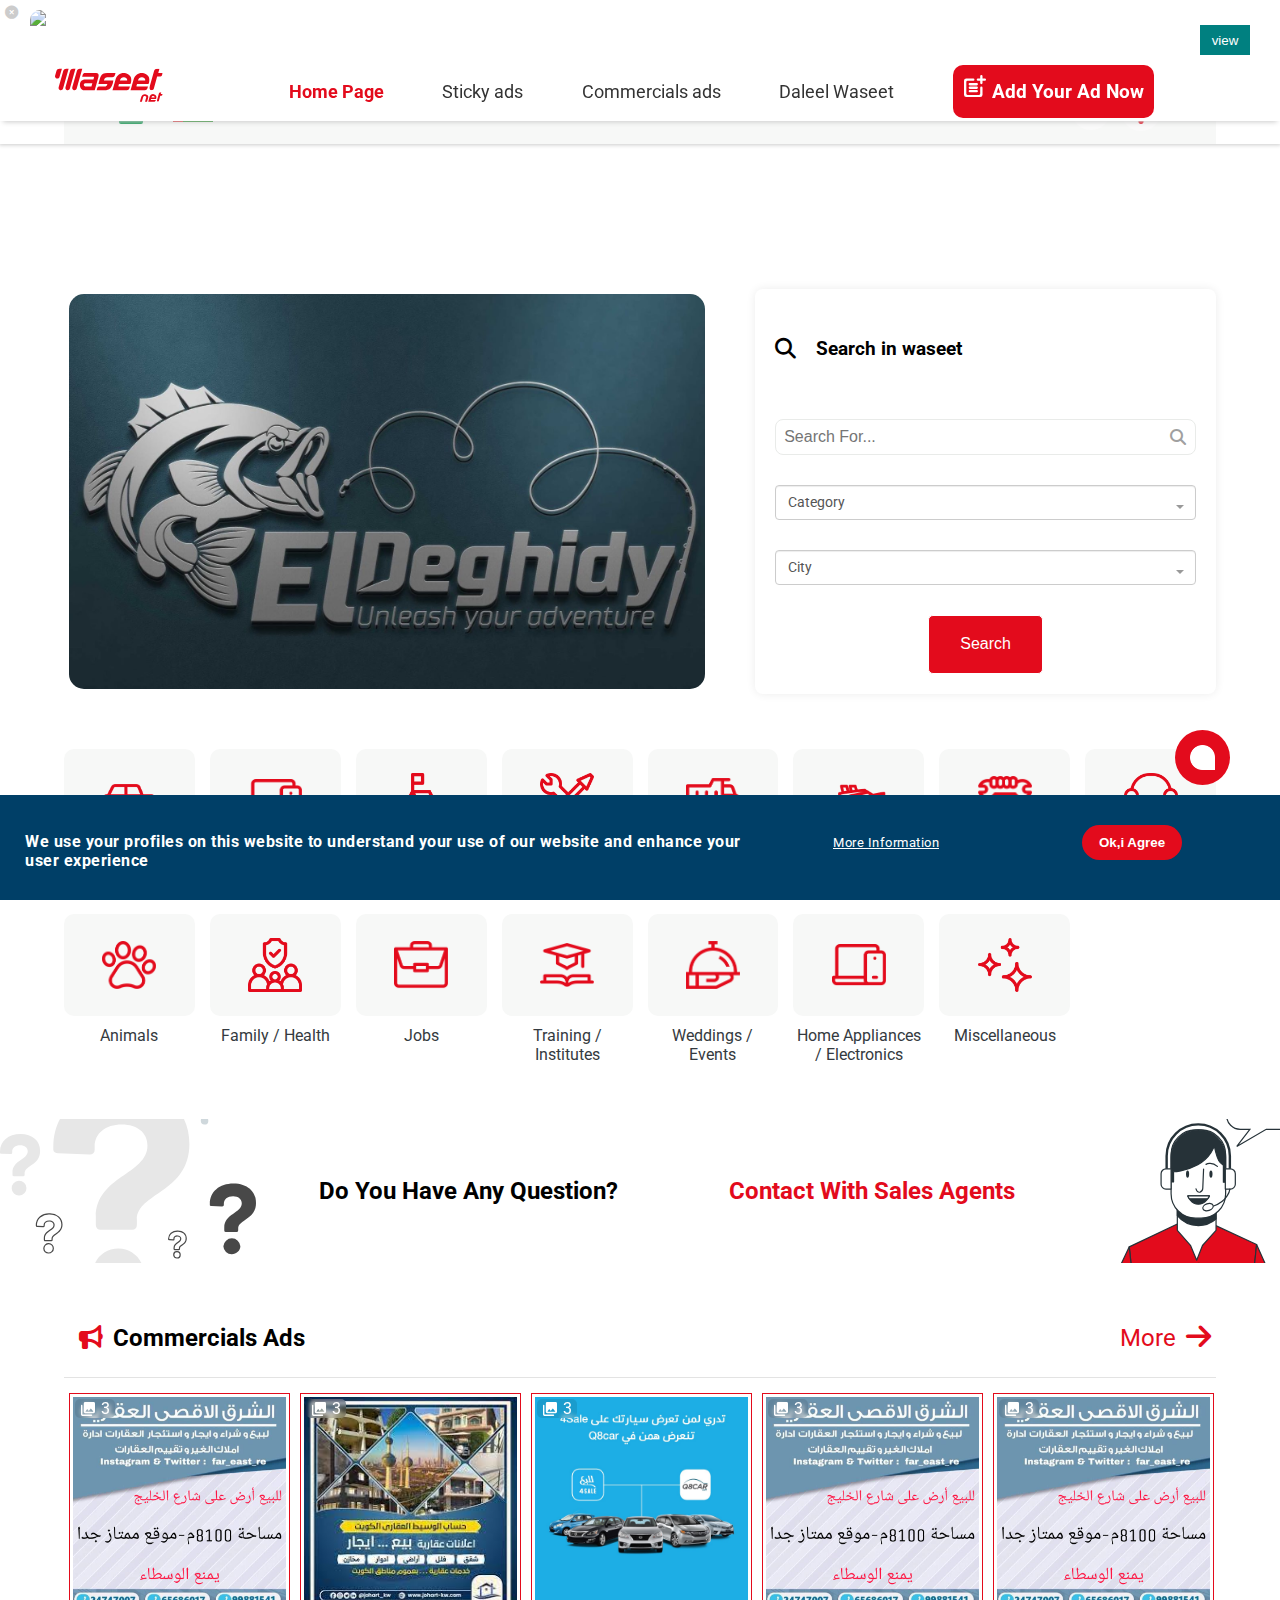
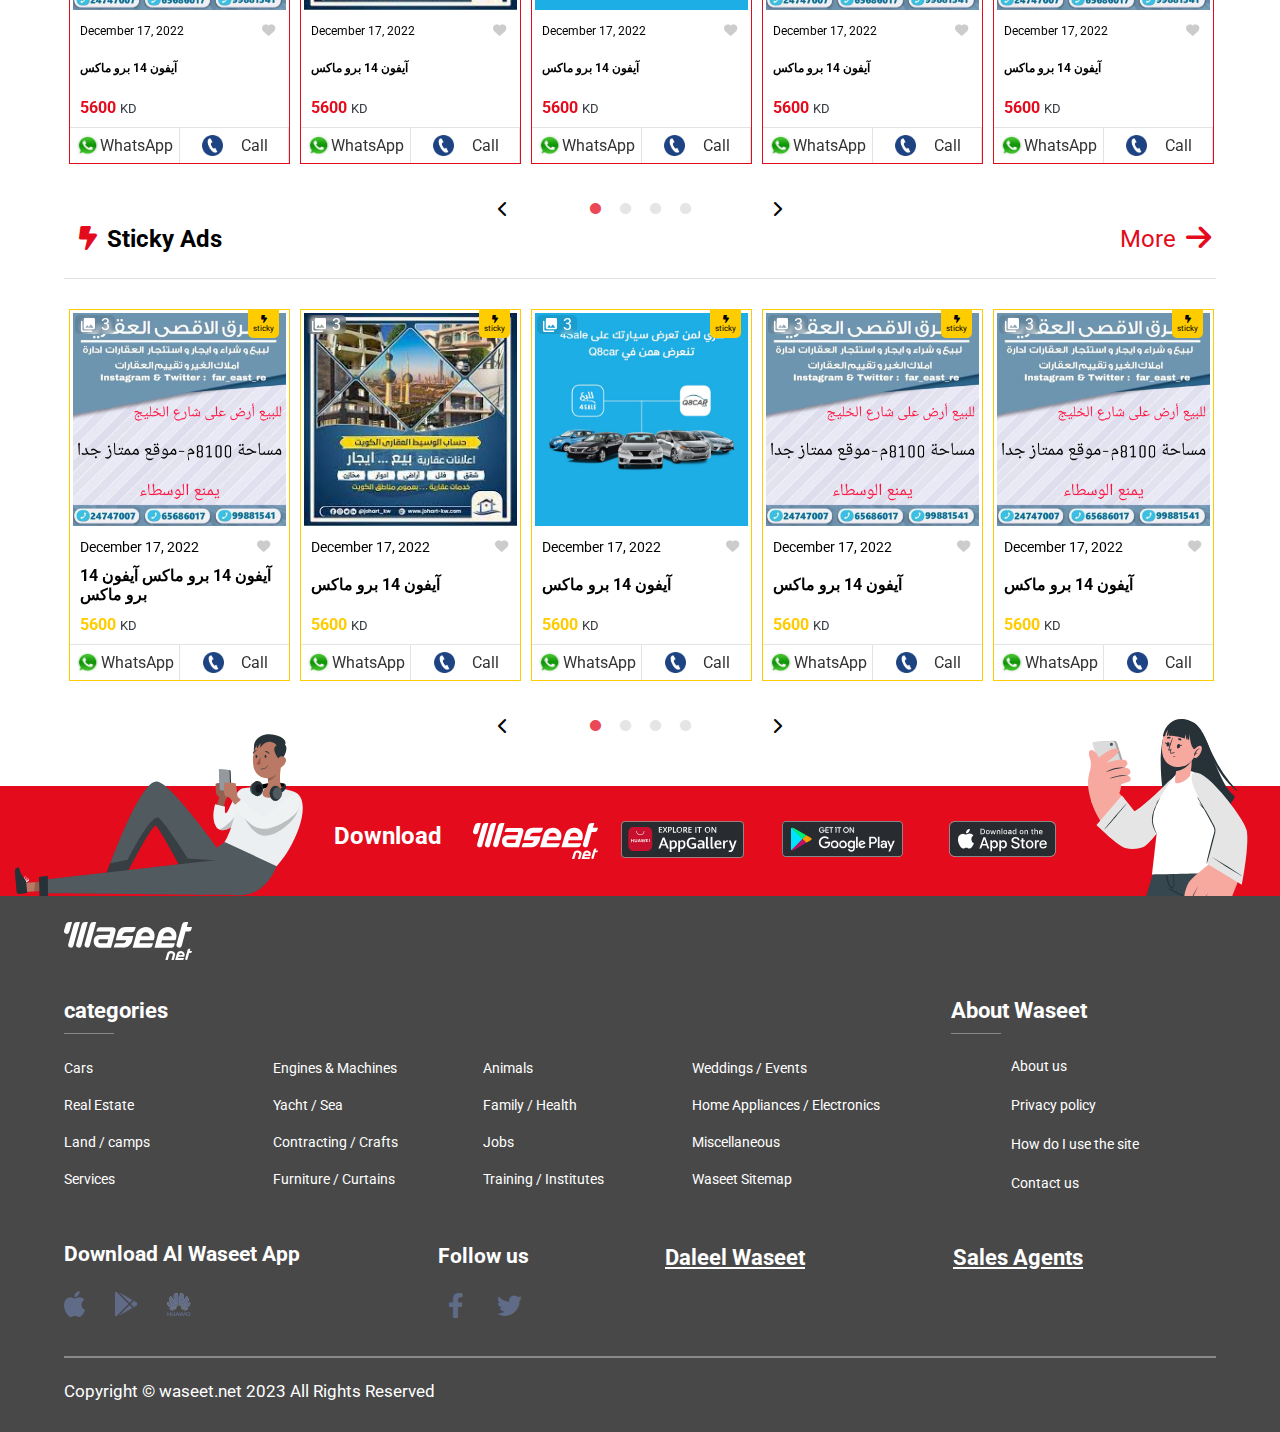
==== commit d5d397a1: "card title height" ====
--- a/index.html
+++ b/index.html
@@ -31,6 +31,22 @@
 </head>
 
 <body>
+    <!-- downloadAppHeader -->
+    <div class="downloadAppHeader toggleShowHide">
+        <button class="close" onclick="closeDownloadAppHeader();"><i class="fa-solid fa-circle-xmark"></i></button>
+        <div class="leftContent">
+            <img src="images/icon/WaseetLogoApp.png" alt="downloadAppLogo">
+            <div class="content">
+                <h3>Waseet | الوسيط</h3>
+                <small>waseet.net</small>
+                <span>FREE - In Google Play</span>
+            </div>
+        </div>
+        <div class="rightContent">
+            <button class="view">view</button>
+        </div>
+    </div><!-- downloadAppHeader -->
+
     <!-- Header Small View -->
     <header class="smViewHeader">
         <div class="container">
@@ -1958,8 +1974,8 @@
                                                     <div class="whats"><a
                                                             href="https://wa.me/+201275611440?text=urlencodedtext"><img
                                                                 src="images/icon/whatsapp_logo-2x.png" alt="">WhatsApp
-                                                        </a></div>
-
+                                                        </a>
+                                                    </div>
                                                 </li>
                                                 <li class="callLi">
                                                     <div class="call">
@@ -2359,7 +2375,7 @@
         <ul class="smallViewFooterMenu">
 
             <li>
-                <a href="">
+                <a href="index.html">
                     <i class="fa-sharp fa-solid fa-house fa-lg smallViewFooterMenuLiActive"></i>
                     <span>home</span>
                 </a>
--- a/css/main.css
+++ b/css/main.css
@@ -1,9 +1,10 @@
 /**********************************************
 ******************** Global *******************
 ***********************************************/
+body {}
+
 html {
     font-family: 'Roboto', sans-serif;
-    overflow-x: hidden;
 }
 
 :root {
@@ -38,6 +39,13 @@
     list-style: none;
 }
 
+.sticky___ {
+    position: fixed;
+    top: 0;
+    width: 100%;
+    padding: 10px 10px !important;
+}
+
 .LgSecondHeader.toggleShowHide {
     display: none;
 }
@@ -59,8 +67,20 @@
     display: none;
 }
 
+.commercial-taps-bar-control.toggleShowHide {
+    display: none;
+}
+
+#search.toggleShowHide {
+    display: none;
+}
+
 .forHide {
     display: none;
+}
+
+.downloadAppHeader.toggleShowHide {
+    display: flex;
 }
 
 .titleSection .flexArrangement {
@@ -82,10 +102,6 @@
     color: #e30b1c;
 }
 
-/* .titleSection .flexArrangement .title i.sticyI {
-    color: #FFCC00;
-} */
-
 .titleSection .flexArrangement .arrowMore a {
     font-size: 1.3rem;
     color: var(--redColor);
@@ -116,6 +132,77 @@
 /**********************************************
 ******************** Global *******************
 ***********************************************/
+
+
+/**********************************************
+*************** downloadAppHeader **************
+***********************************************/
+.downloadAppHeader {
+    position: relative;
+    display: flex;
+    justify-content: space-between;
+    padding: 10px 30px;
+    background-image: url(../images/image/dark-gray-02.jpg);
+    background-position: center;
+    background-repeat: no-repeat;
+    background-size: cover;
+}
+
+.downloadAppHeader .close {
+    position: absolute;
+    left: 5px;
+    top: 5px;
+    background-color: transparent;
+    border: none;
+    outline: none;
+    cursor: pointer;
+    color: #ccc;
+}
+
+.downloadAppHeader .leftContent {
+    display: flex;
+    justify-content: space-between;
+    color: #fff;
+    align-items: center;
+}
+
+.downloadAppHeader .leftContent .content small {
+    display: block;
+}
+
+.downloadAppHeader .leftContent .content {
+    display: block;
+    margin-left: 10px;
+}
+
+
+.downloadAppHeader .leftContent img {
+    width: 60px;
+    height: 60px;
+    border-radius: 10px;
+}
+
+.downloadAppHeader .rightContent {
+    align-self: center;
+}
+
+.downloadAppHeader .rightContent .view {
+    border: none;
+    outline: 1px solid #FFF;
+    background-color: teal;
+    width: 50px;
+    height: 30px;
+    color: #fff;
+    cursor: pointer;
+}
+
+
+
+/**********************************************
+*************** downloadAppHeader **************
+***********************************************/
+
+
 
 
 /**********************************************
@@ -132,13 +219,14 @@
     display: flex;
     justify-content: space-between;
     align-items: center;
-    padding: 10px 10px;
-    position: fixed;
+    padding: 10px 0px;
+    /* position: fixed; */
     background-color: #fff;
     top: 0;
     left: 0;
     right: 0;
     z-index: 2;
+    /* margin-top: 80px; */
 }
 
 header .top .logoSm img {
@@ -201,7 +289,7 @@
     justify-content: space-evenly;
     align-items: center;
     padding: 0 10px;
-    margin-top: 55px;
+    /* margin-top: 55px; */
 }
 
 
@@ -385,7 +473,7 @@
 .CommercialsAdsSlider .autoplayCommercialsAddSlider .CommercialsItem .CommercialsItemContent,
 .commercialtapContent .commercialAdCard .cardItemGridContainer .cardAdItem .stickyItemContent {
     display: grid;
-    grid-auto-rows: minmax(20px, auto);
+    grid-auto-rows: minmax(25px, auto);
     grid-template-areas:
         "Contenttime Contenttime Contenttime favIco"
         "ContentTitle ContentTitle ContentTitle ContentTitle"
@@ -571,18 +659,18 @@
     overflow: hidden;
 }
 
-#commercial .comercial-taps .comercial-taps-bar {
+#commercial .comercial-taps .commercial-taps-bar {
     display: flex;
     overflow: auto;
     scrollbar-width: none;
     scroll-behavior: smooth;
 }
 
-#commercial .comercial-taps .comercial-taps-bar::-webkit-scrollbar {
+#commercial .comercial-taps .commercial-taps-bar::-webkit-scrollbar {
     -webkit-appearance: none;
 }
 
-#commercial .comercial-taps .comercial-taps-bar>* {
+#commercial .comercial-taps .commercial-taps-bar>* {
     min-width: max-content;
     padding: 10px;
     background-color: var(--backgroundGrayColor);
@@ -591,13 +679,13 @@
     border: 0;
 }
 
-#commercial .comercial-taps .comercial-taps-bar .comercial-taps.activeCommercialTapLinks {
+#commercial .comercial-taps .commercial-taps-bar .comercial-taps.activeCommercialTapLinks {
     background-color: var(--redColor);
     color: var(--lightColor);
 }
 
 
-#commercial .comercial-taps .comercial-taps-bar a {
+#commercial .comercial-taps .commercial-taps-bar a {
     color: var(--darkColor);
 }
 
@@ -806,7 +894,7 @@
 
 .notificationContainer .notificationItemContainer .notificationItemContent .contentLinkAndDate a {
     width: fit-content;
-    color: #333;
+    color: #fff;
     letter-spacing: 1px;
     text-decoration: underline;
 }
--- a/css/responsive.css
+++ b/css/responsive.css
@@ -1104,9 +1104,6 @@
 
 }
 
-
-
-
 /* Extra large devices (large desktops, 1200px and up) */
 @media (min-width: 1200px) {
     .centerSliderSmView .item img {
@@ -1128,7 +1125,6 @@
     }
 }
 
-
 @media (min-width: 1400px) {
     .centerSliderSmView .item img {
         height: 50vh;
